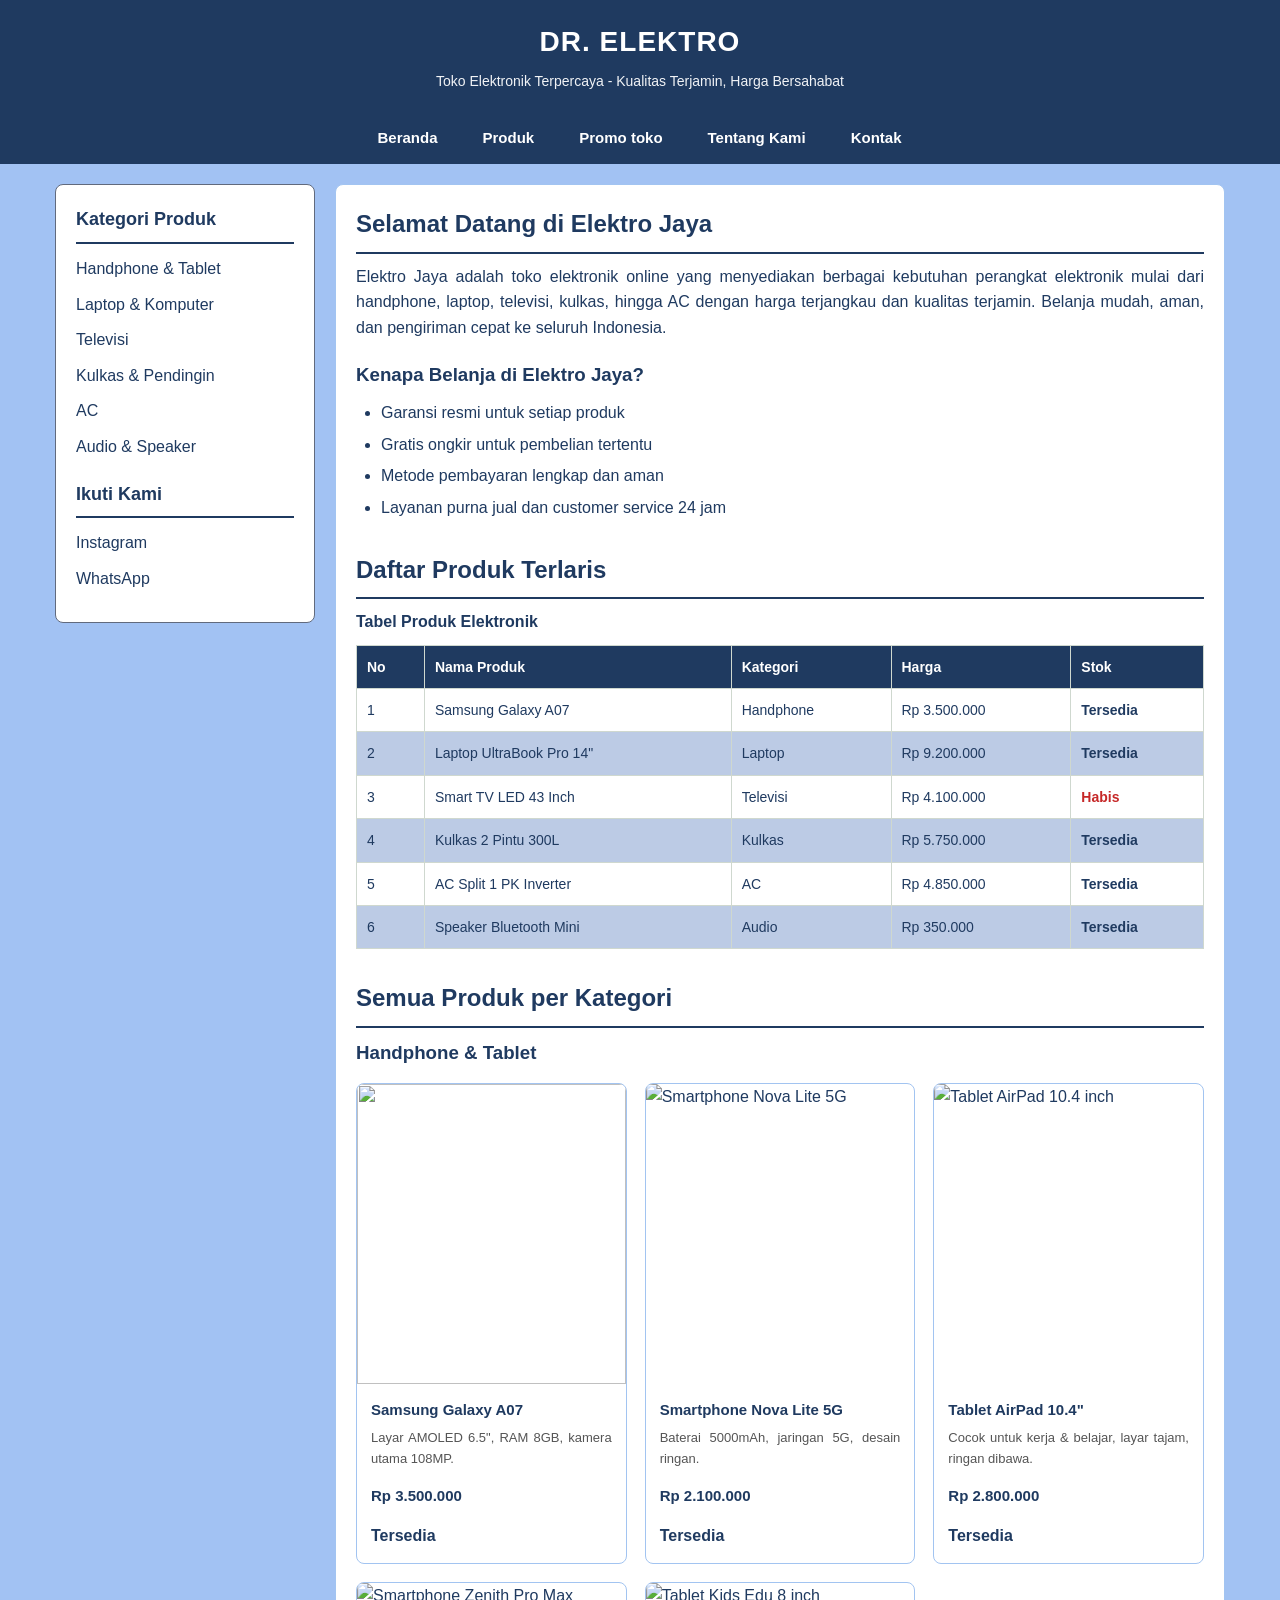
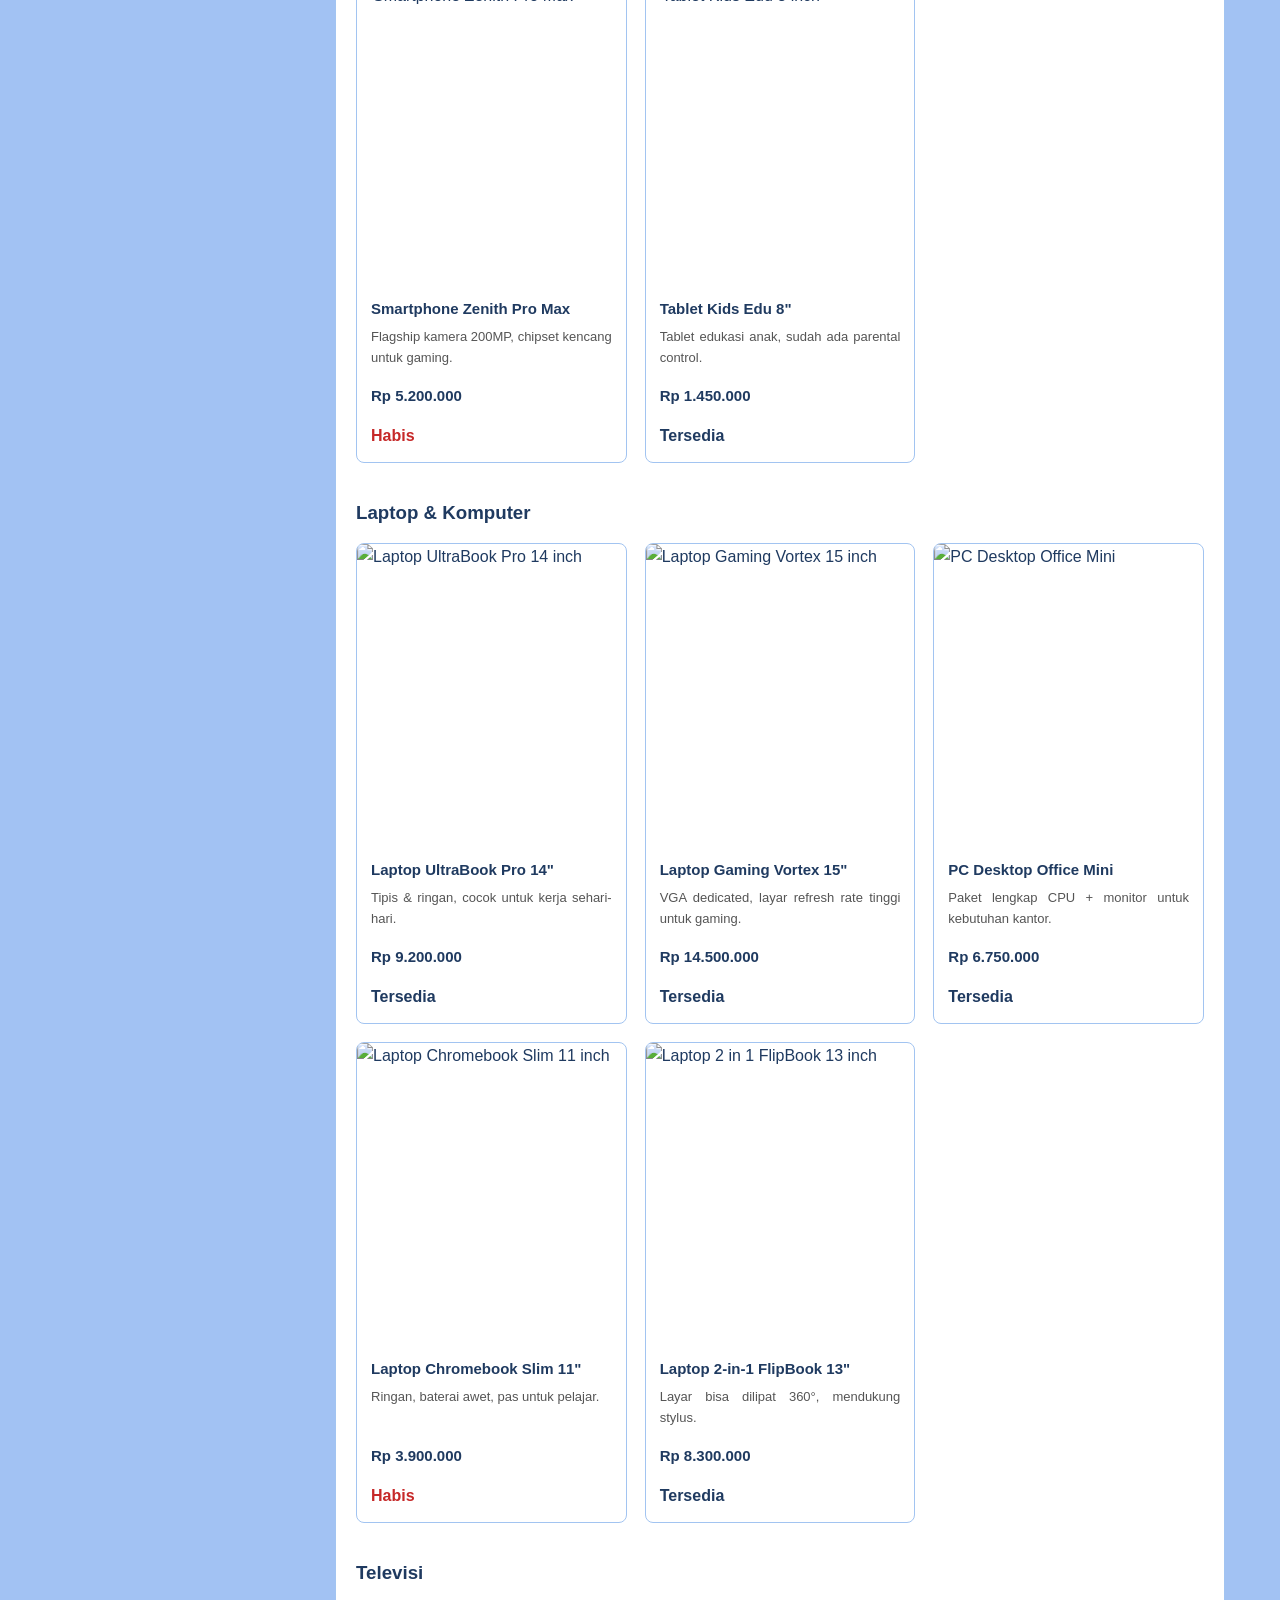
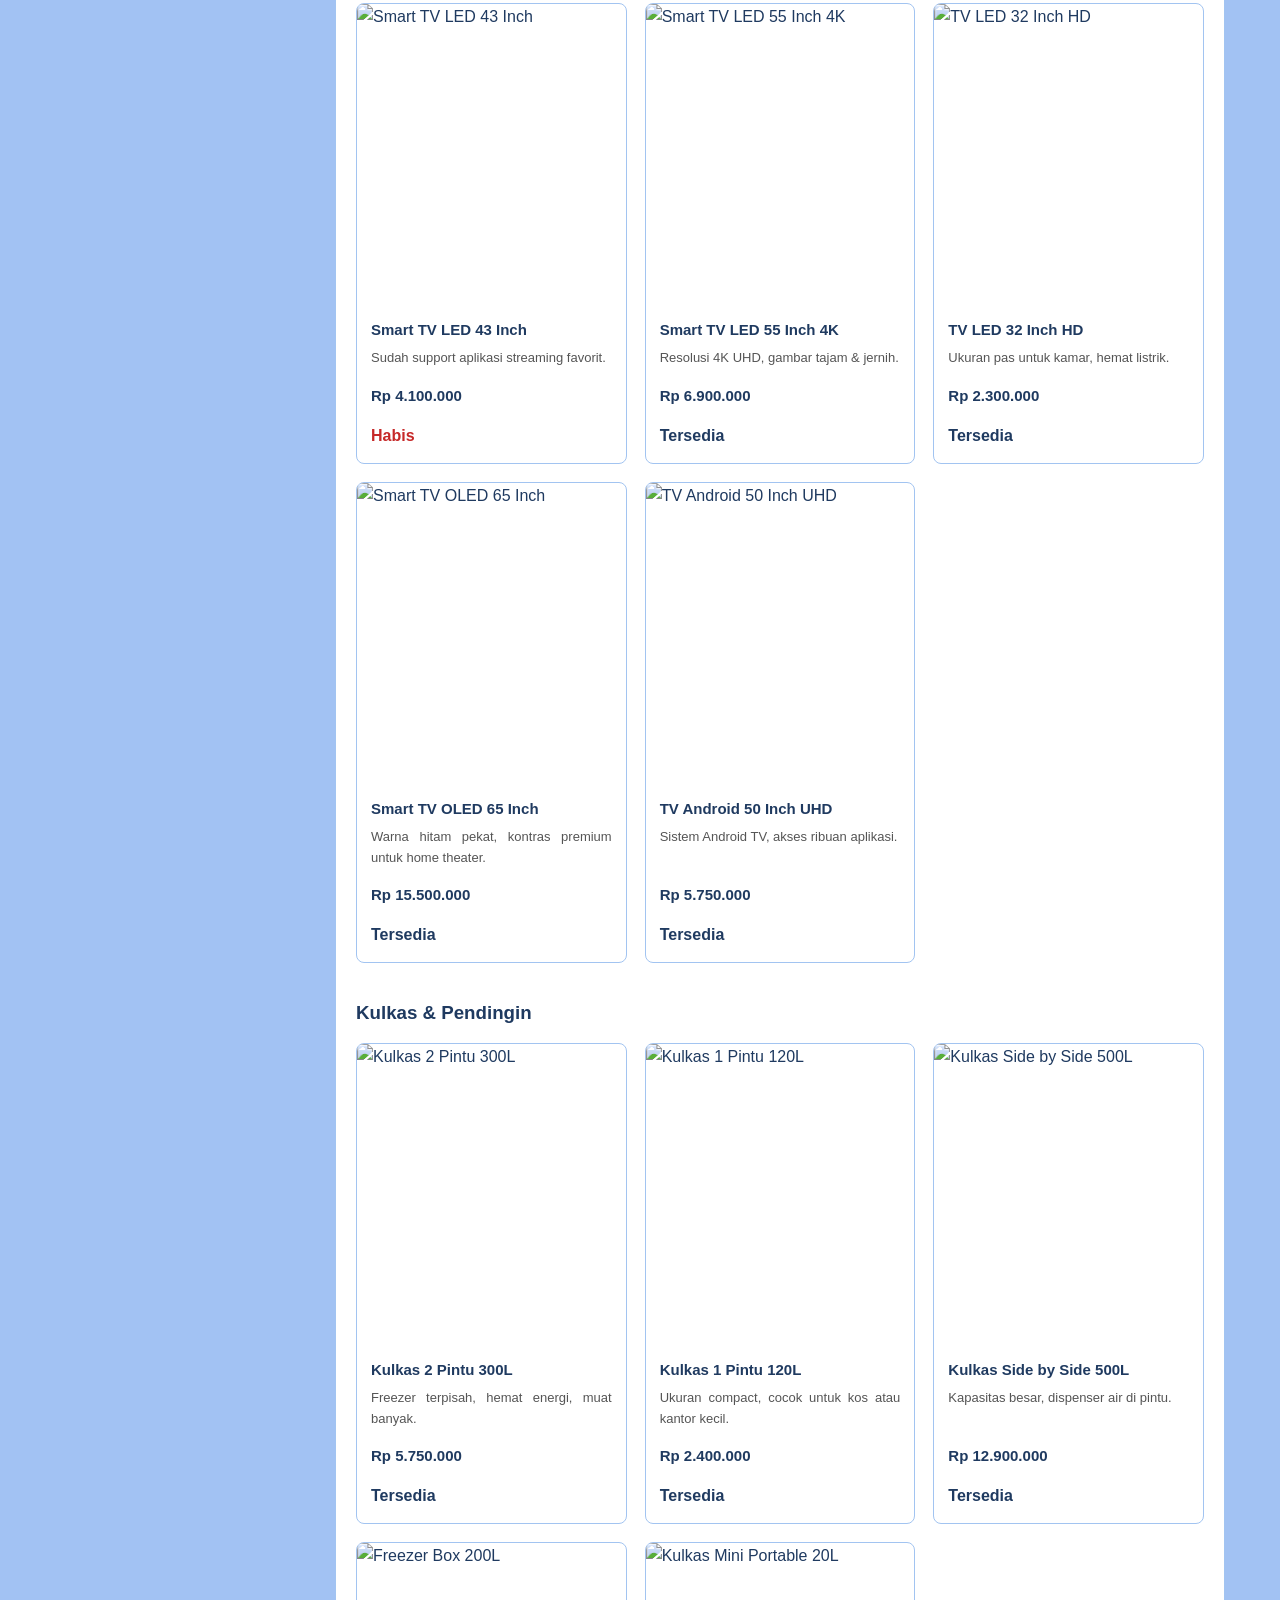
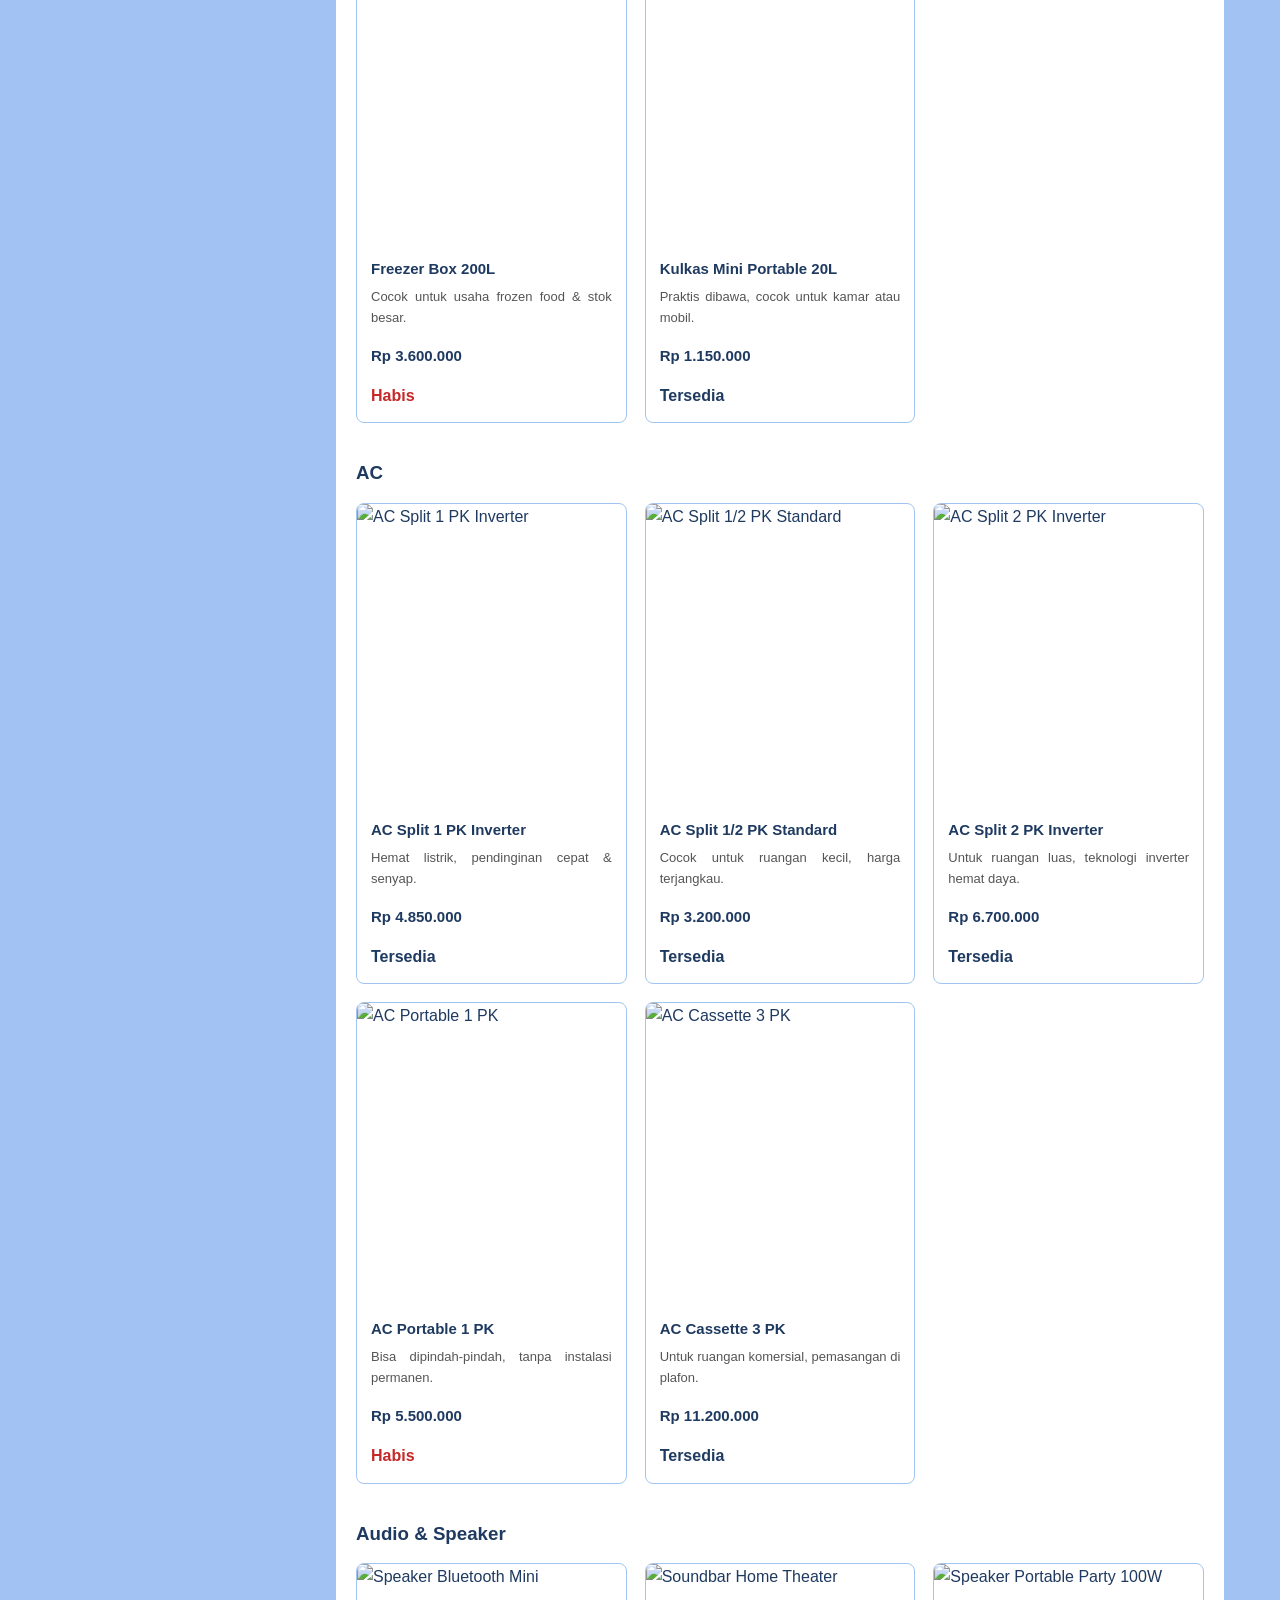
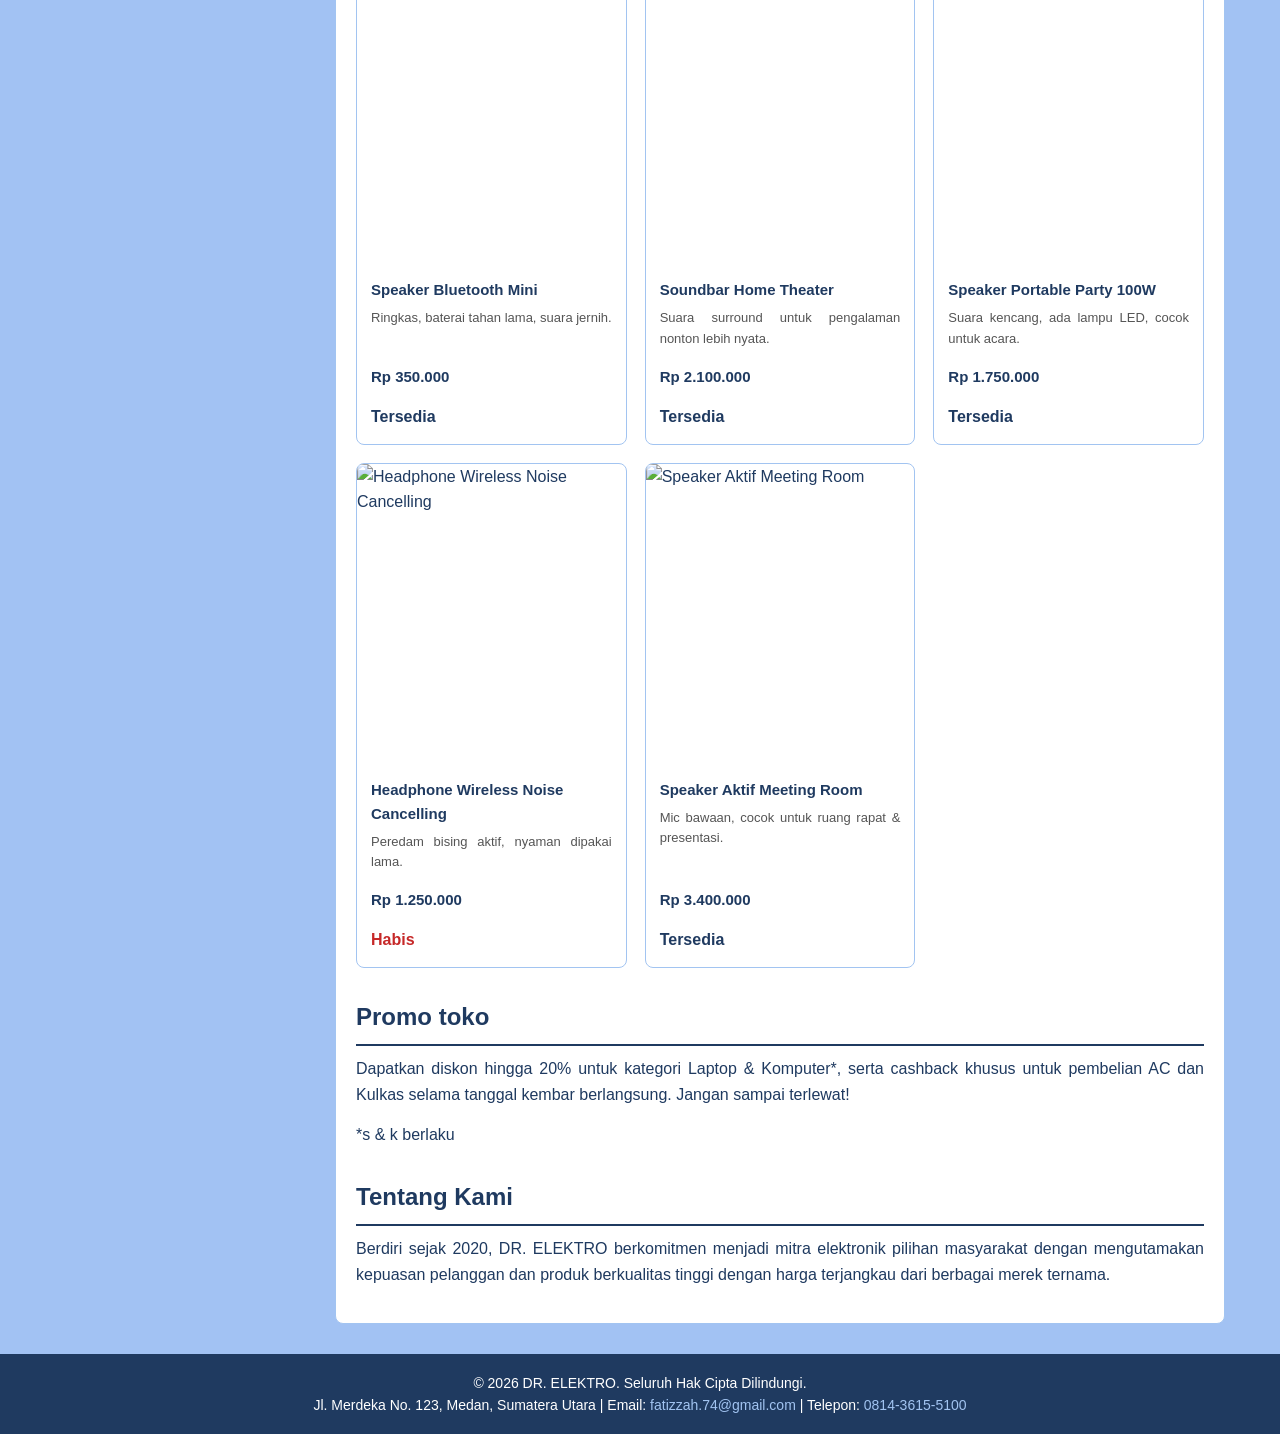
==== index.html @ a521fc3d "Add files via upload" ====
<!doctype html>
<html lang="id">
  <head>
    <meta charset="UTF-8" />
    <meta name="viewport" content="width=device-width, initial-scale=1.0" />
    <title>Elektro Jaya - Toko Elektronik Online</title>
    <link rel="stylesheet" href="style.css" />
  </head>
  <body>
    <!-- ===== HEADER (Gambar atau Tulisan) ===== -->
    <header>
      <h1>DR. ELEKTRO</h1>
      <p>Toko Elektronik Terpercaya - Kualitas Terjamin, Harga Bersahabat</p>
    </header>

    <!-- ===== MAIN MENU (LINK) ===== -->
    <nav>
      <!-- checkbox tersembunyi untuk toggle menu mobile (tanpa JavaScript) -->
      <input type="checkbox" id="menu-toggle" class="menu-toggle" />
      <label for="menu-toggle" class="hamburger">&#9776;</label>

      <ul class="nav-links">
        <li><a href="#beranda">Beranda</a></li>
        <li><a href="#produk">Produk</a></li>
        <li><a href="#promo toko">Promo toko</a></li>
        <li><a href="#tentang">Tentang Kami</a></li>
        <li><a href="#kontak">Kontak</a></li>
      </ul>
    </nav>

    <div class="layout">
      <!-- ===== SIDEBAR ===== -->
      <aside class="sidebar">
        <h2>Kategori Produk</h2>
        <ul>
          <li><a href="#kategori-handphone">Handphone &amp; Tablet</a></li>
          <li><a href="#kategori-laptop">Laptop &amp; Komputer</a></li>
          <li><a href="#kategori-tv">Televisi</a></li>
          <li><a href="#kategori-kulkas">Kulkas &amp; Pendingin</a></li>
          <li><a href="#kategori-ac">AC</a></li>
          <li><a href="#kategori-audio">Audio &amp; Speaker</a></li>
        </ul>

        <h2 style="margin-top: 20px">Ikuti Kami</h2>
        <ul>
          <li>
            <a href="https://www.instagram.com/f.izz_ahmd/" target="_blank"
              >Instagram</a
            >
          </li>
          <li>
            <a href="https://wa.me/6281436155100" target="_blank">WhatsApp</a>
          </li>
        </ul>
      </aside>

      <!-- ===== ISI KONTEN WEB ===== -->
      <main class="content">
        <!-- SECTION: BERANDA -->
        <section id="beranda">
          <h2>Selamat Datang di Elektro Jaya</h2>
          <p>
            Elektro Jaya adalah toko elektronik online yang menyediakan berbagai
            kebutuhan perangkat elektronik mulai dari handphone, laptop,
            televisi, kulkas, hingga AC dengan harga terjangkau dan kualitas
            terjamin. Belanja mudah, aman, dan pengiriman cepat ke seluruh
            Indonesia.
          </p>

          <h3>Kenapa Belanja di Elektro Jaya?</h3>
          <ul class="keunggulan">
            <li>Garansi resmi untuk setiap produk</li>
            <li>Gratis ongkir untuk pembelian tertentu</li>
            <li>Metode pembayaran lengkap dan aman</li>
            <li>Layanan purna jual dan customer service 24 jam</li>
          </ul>
        </section>

        <!-- SECTION: PRODUK -->
        <section id="produk">
          <h2>Daftar Produk Terlaris</h2>
          <table>
            <caption>
              Tabel Produk Elektronik
            </caption>
            <thead>
              <tr>
                <th>No</th>
                <th>Nama Produk</th>
                <th>Kategori</th>
                <th>Harga</th>
                <th>Stok</th>
              </tr>
            </thead>
            <tbody>
              <tr>
                <td data-label="No">1</td>
                <td data-label="Nama Produk">Samsung Galaxy A07</td>
                <td data-label="Kategori">Handphone</td>
                <td data-label="Harga">Rp 3.500.000</td>
                <td data-label="Stok">
                  <span class="stok-ready">Tersedia</span>
                </td>
              </tr>
              <tr>
                <td data-label="No">2</td>
                <td data-label="Nama Produk">Laptop UltraBook Pro 14"</td>
                <td data-label="Kategori">Laptop</td>
                <td data-label="Harga">Rp 9.200.000</td>
                <td data-label="Stok">
                  <span class="stok-ready">Tersedia</span>
                </td>
              </tr>
              <tr>
                <td data-label="No">3</td>
                <td data-label="Nama Produk">Smart TV LED 43 Inch</td>
                <td data-label="Kategori">Televisi</td>
                <td data-label="Harga">Rp 4.100.000</td>
                <td data-label="Stok"><span class="stok-habis">Habis</span></td>
              </tr>
              <tr>
                <td data-label="No">4</td>
                <td data-label="Nama Produk">Kulkas 2 Pintu 300L</td>
                <td data-label="Kategori">Kulkas</td>
                <td data-label="Harga">Rp 5.750.000</td>
                <td data-label="Stok">
                  <span class="stok-ready">Tersedia</span>
                </td>
              </tr>
              <tr>
                <td data-label="No">5</td>
                <td data-label="Nama Produk">AC Split 1 PK Inverter</td>
                <td data-label="Kategori">AC</td>
                <td data-label="Harga">Rp 4.850.000</td>
                <td data-label="Stok">
                  <span class="stok-ready">Tersedia</span>
                </td>
              </tr>
              <tr>
                <td data-label="No">6</td>
                <td data-label="Nama Produk">Speaker Bluetooth Mini</td>
                <td data-label="Kategori">Audio</td>
                <td data-label="Harga">Rp 350.000</td>
                <td data-label="Stok">
                  <span class="stok-ready">Tersedia</span>
                </td>
              </tr>
            </tbody>
          </table>
        </section>

        <!-- SECTION: PRODUK PER KATEGORI (TAMPILAN CARD) -->
        <section id="produk-kartu">
          <h2>Semua Produk per Kategori</h2>

          <!-- KATEGORI: HANDPHONE & TABLET -->
          <div class="kategori-produk" id="kategori-handphone">
            <h3>Handphone &amp; Tablet</h3>
            <div class="product-grid">
              <div class="product-card">
                <div class="card-img">
                  <img src="./images/Samsung Galaxy A07.jpg" />
                </div>
                <div class="card-body">
                  <h4 class="card-title">Samsung Galaxy A07</h4>
                  <p class="card-desc">
                    Layar AMOLED 6.5", RAM 8GB, kamera utama 108MP.
                  </p>
                  <p class="card-price">Rp 3.500.000</p>
                  <span class="stok-ready">Tersedia</span>
                </div>
              </div>
              <div class="product-card">
                <div class="card-img">
                  <img
                    src="./images/huawei nova lite 5g.jpg"
                    alt="Smartphone Nova Lite 5G"
                  />
                </div>
                <div class="card-body">
                  <h4 class="card-title">Smartphone Nova Lite 5G</h4>
                  <p class="card-desc">
                    Baterai 5000mAh, jaringan 5G, desain ringan.
                  </p>
                  <p class="card-price">Rp 2.100.000</p>
                  <span class="stok-ready">Tersedia</span>
                </div>
              </div>
              <div class="product-card">
                <div class="card-img">
                  <img
                    src="./images/AirPad 10.4.jpg"
                    alt="Tablet AirPad 10.4 inch"
                  />
                </div>
                <div class="card-body">
                  <h4 class="card-title">Tablet AirPad 10.4"</h4>
                  <p class="card-desc">
                    Cocok untuk kerja &amp; belajar, layar tajam, ringan dibawa.
                  </p>
                  <p class="card-price">Rp 2.800.000</p>
                  <span class="stok-ready">Tersedia</span>
                </div>
              </div>
              <div class="product-card">
                <div class="card-img">
                  <img
                    src="./images/Zenith Pro Max.jpg"
                    alt="Smartphone Zenith Pro Max"
                  />
                </div>
                <div class="card-body">
                  <h4 class="card-title">Smartphone Zenith Pro Max</h4>
                  <p class="card-desc">
                    Flagship kamera 200MP, chipset kencang untuk gaming.
                  </p>
                  <p class="card-price">Rp 5.200.000</p>
                  <span class="stok-habis">Habis</span>
                </div>
              </div>
              <div class="product-card">
                <div class="card-img">
                  <img
                    src="./images/Kids Edu 8.jpg"
                    alt="Tablet Kids Edu 8 inch"
                  />
                </div>
                <div class="card-body">
                  <h4 class="card-title">Tablet Kids Edu 8"</h4>
                  <p class="card-desc">
                    Tablet edukasi anak, sudah ada parental control.
                  </p>
                  <p class="card-price">Rp 1.450.000</p>
                  <span class="stok-ready">Tersedia</span>
                </div>
              </div>
            </div>
          </div>

          <!-- KATEGORI: LAPTOP & KOMPUTER -->
          <div class="kategori-produk" id="kategori-laptop">
            <h3>Laptop &amp; Komputer</h3>
            <div class="product-grid">
              <div class="product-card">
                <div class="card-img">
                  <img
                    src="./images/UltraBook Pro.jpg"
                    alt="Laptop UltraBook Pro 14 inch"
                  />
                </div>
                <div class="card-body">
                  <h4 class="card-title">Laptop UltraBook Pro 14"</h4>
                  <p class="card-desc">
                    Tipis &amp; ringan, cocok untuk kerja sehari-hari.
                  </p>
                  <p class="card-price">Rp 9.200.000</p>
                  <span class="stok-ready">Tersedia</span>
                </div>
              </div>
              <div class="product-card">
                <div class="card-img">
                  <img
                    src="./images/Vortex 15.jpg"
                    alt="Laptop Gaming Vortex 15 inch"
                  />
                </div>
                <div class="card-body">
                  <h4 class="card-title">Laptop Gaming Vortex 15"</h4>
                  <p class="card-desc">
                    VGA dedicated, layar refresh rate tinggi untuk gaming.
                  </p>
                  <p class="card-price">Rp 14.500.000</p>
                  <span class="stok-ready">Tersedia</span>
                </div>
              </div>
              <div class="product-card">
                <div class="card-img">
                  <img
                    src="./images/PC Office Mini.jpg"
                    alt="PC Desktop Office Mini"
                  />
                </div>
                <div class="card-body">
                  <h4 class="card-title">PC Desktop Office Mini</h4>
                  <p class="card-desc">
                    Paket lengkap CPU + monitor untuk kebutuhan kantor.
                  </p>
                  <p class="card-price">Rp 6.750.000</p>
                  <span class="stok-ready">Tersedia</span>
                </div>
              </div>
              <div class="product-card">
                <div class="card-img">
                  <img
                    src="./images/Chromebook Slim.jpg"
                    alt="Laptop Chromebook Slim 11 inch"
                  />
                </div>
                <div class="card-body">
                  <h4 class="card-title">Laptop Chromebook Slim 11"</h4>
                  <p class="card-desc">
                    Ringan, baterai awet, pas untuk pelajar.
                  </p>
                  <p class="card-price">Rp 3.900.000</p>
                  <span class="stok-habis">Habis</span>
                </div>
              </div>
              <div class="product-card">
                <div class="card-img">
                  <img
                    src="./images/FlipBook 13.jpg"
                    alt="Laptop 2 in 1 FlipBook 13 inch"
                  />
                </div>
                <div class="card-body">
                  <h4 class="card-title">Laptop 2-in-1 FlipBook 13"</h4>
                  <p class="card-desc">
                    Layar bisa dilipat 360°, mendukung stylus.
                  </p>
                  <p class="card-price">Rp 8.300.000</p>
                  <span class="stok-ready">Tersedia</span>
                </div>
              </div>
            </div>
          </div>

          <!-- KATEGORI: TELEVISI -->
          <div class="kategori-produk" id="kategori-tv">
            <h3>Televisi</h3>
            <div class="product-grid">
              <div class="product-card">
                <div class="card-img">
                  <img
                    src="./images/TV LED 43.jpg"
                    alt="Smart TV LED 43 Inch"
                  />
                </div>
                <div class="card-body">
                  <h4 class="card-title">Smart TV LED 43 Inch</h4>
                  <p class="card-desc">
                    Sudah support aplikasi streaming favorit.
                  </p>
                  <p class="card-price">Rp 4.100.000</p>
                  <span class="stok-habis">Habis</span>
                </div>
              </div>
              <div class="product-card">
                <div class="card-img">
                  <img
                    src="./images/TV LED 55 4k.jpg"
                    alt="Smart TV LED 55 Inch 4K"
                  />
                </div>
                <div class="card-body">
                  <h4 class="card-title">Smart TV LED 55 Inch 4K</h4>
                  <p class="card-desc">
                    Resolusi 4K UHD, gambar tajam &amp; jernih.
                  </p>
                  <p class="card-price">Rp 6.900.000</p>
                  <span class="stok-ready">Tersedia</span>
                </div>
              </div>
              <div class="product-card">
                <div class="card-img">
                  <img
                    src="./images/TV LED 32 hd.jpg"
                    alt="TV LED 32 Inch HD"
                  />
                </div>
                <div class="card-body">
                  <h4 class="card-title">TV LED 32 Inch HD</h4>
                  <p class="card-desc">
                    Ukuran pas untuk kamar, hemat listrik.
                  </p>
                  <p class="card-price">Rp 2.300.000</p>
                  <span class="stok-ready">Tersedia</span>
                </div>
              </div>
              <div class="product-card">
                <div class="card-img">
                  <img src="./images/OLED 65.jpg" alt="Smart TV OLED 65 Inch" />
                </div>
                <div class="card-body">
                  <h4 class="card-title">Smart TV OLED 65 Inch</h4>
                  <p class="card-desc">
                    Warna hitam pekat, kontras premium untuk home theater.
                  </p>
                  <p class="card-price">Rp 15.500.000</p>
                  <span class="stok-ready">Tersedia</span>
                </div>
              </div>
              <div class="product-card">
                <div class="card-img">
                  <img
                    src="./images/Android tv 50.jpg"
                    alt="TV Android 50 Inch UHD"
                  />
                </div>
                <div class="card-body">
                  <h4 class="card-title">TV Android 50 Inch UHD</h4>
                  <p class="card-desc">
                    Sistem Android TV, akses ribuan aplikasi.
                  </p>
                  <p class="card-price">Rp 5.750.000</p>
                  <span class="stok-ready">Tersedia</span>
                </div>
              </div>
            </div>
          </div>

          <!-- KATEGORI: KULKAS & PENDINGIN -->
          <div class="kategori-produk" id="kategori-kulkas">
            <h3>Kulkas &amp; Pendingin</h3>
            <div class="product-grid">
              <div class="product-card">
                <div class="card-img">
                  <img
                    src="./images/Kulkas 2 Pintu.jpg"
                    alt="Kulkas 2 Pintu 300L"
                  />
                </div>
                <div class="card-body">
                  <h4 class="card-title">Kulkas 2 Pintu 300L</h4>
                  <p class="card-desc">
                    Freezer terpisah, hemat energi, muat banyak.
                  </p>
                  <p class="card-price">Rp 5.750.000</p>
                  <span class="stok-ready">Tersedia</span>
                </div>
              </div>
              <div class="product-card">
                <div class="card-img">
                  <img
                    src="./images/Kulkas 1 Pintu.jpg"
                    alt="Kulkas 1 Pintu 120L"
                  />
                </div>
                <div class="card-body">
                  <h4 class="card-title">Kulkas 1 Pintu 120L</h4>
                  <p class="card-desc">
                    Ukuran compact, cocok untuk kos atau kantor kecil.
                  </p>
                  <p class="card-price">Rp 2.400.000</p>
                  <span class="stok-ready">Tersedia</span>
                </div>
              </div>
              <div class="product-card">
                <div class="card-img">
                  <img
                    src="./images/Side by Side.jpg"
                    alt="Kulkas Side by Side 500L"
                  />
                </div>
                <div class="card-body">
                  <h4 class="card-title">Kulkas Side by Side 500L</h4>
                  <p class="card-desc">
                    Kapasitas besar, dispenser air di pintu.
                  </p>
                  <p class="card-price">Rp 12.900.000</p>
                  <span class="stok-ready">Tersedia</span>
                </div>
              </div>
              <div class="product-card">
                <div class="card-img">
                  <img src="./images/Freezer Box.jpg" alt="Freezer Box 200L" />
                </div>
                <div class="card-body">
                  <h4 class="card-title">Freezer Box 200L</h4>
                  <p class="card-desc">
                    Cocok untuk usaha frozen food &amp; stok besar.
                  </p>
                  <p class="card-price">Rp 3.600.000</p>
                  <span class="stok-habis">Habis</span>
                </div>
              </div>
              <div class="product-card">
                <div class="card-img">
                  <img
                    src="./images/Kulkas mini.jpg"
                    alt="Kulkas Mini Portable 20L"
                  />
                </div>
                <div class="card-body">
                  <h4 class="card-title">Kulkas Mini Portable 20L</h4>
                  <p class="card-desc">
                    Praktis dibawa, cocok untuk kamar atau mobil.
                  </p>
                  <p class="card-price">Rp 1.150.000</p>
                  <span class="stok-ready">Tersedia</span>
                </div>
              </div>
            </div>
          </div>

          <!-- KATEGORI: AC -->
          <div class="kategori-produk" id="kategori-ac">
            <h3>AC</h3>
            <div class="product-grid">
              <div class="product-card">
                <div class="card-img">
                  <img
                    src="./images/AC 1 PK Inverter.jpg"
                    alt="AC Split 1 PK Inverter"
                  />
                </div>
                <div class="card-body">
                  <h4 class="card-title">AC Split 1 PK Inverter</h4>
                  <p class="card-desc">
                    Hemat listrik, pendinginan cepat &amp; senyap.
                  </p>
                  <p class="card-price">Rp 4.850.000</p>
                  <span class="stok-ready">Tersedia</span>
                </div>
              </div>
              <div class="product-card">
                <div class="card-img">
                  <img
                    src="./images/AC 2 pk inverter.jpg"
                    alt="AC Split 1/2 PK Standard"
                  />
                </div>
                <div class="card-body">
                  <h4 class="card-title">AC Split 1/2 PK Standard</h4>
                  <p class="card-desc">
                    Cocok untuk ruangan kecil, harga terjangkau.
                  </p>
                  <p class="card-price">Rp 3.200.000</p>
                  <span class="stok-ready">Tersedia</span>
                </div>
              </div>
              <div class="product-card">
                <div class="card-img">
                  <img
                    src="./images/AC 2 PK Inverter.jpg"
                    alt="AC Split 2 PK Inverter"
                  />
                </div>
                <div class="card-body">
                  <h4 class="card-title">AC Split 2 PK Inverter</h4>
                  <p class="card-desc">
                    Untuk ruangan luas, teknologi inverter hemat daya.
                  </p>
                  <p class="card-price">Rp 6.700.000</p>
                  <span class="stok-ready">Tersedia</span>
                </div>
              </div>
              <div class="product-card">
                <div class="card-img">
                  <img src="./images/AC portabel.jpg" alt="AC Portable 1 PK" />
                </div>
                <div class="card-body">
                  <h4 class="card-title">AC Portable 1 PK</h4>
                  <p class="card-desc">
                    Bisa dipindah-pindah, tanpa instalasi permanen.
                  </p>
                  <p class="card-price">Rp 5.500.000</p>
                  <span class="stok-habis">Habis</span>
                </div>
              </div>
              <div class="product-card">
                <div class="card-img">
                  <img
                    src="./images/AC Cassette 3 PK.jpg"
                    alt="AC Cassette 3 PK"
                  />
                </div>
                <div class="card-body">
                  <h4 class="card-title">AC Cassette 3 PK</h4>
                  <p class="card-desc">
                    Untuk ruangan komersial, pemasangan di plafon.
                  </p>
                  <p class="card-price">Rp 11.200.000</p>
                  <span class="stok-ready">Tersedia</span>
                </div>
              </div>
            </div>
          </div>

          <!-- KATEGORI: AUDIO & SPEAKER -->
          <div class="kategori-produk" id="kategori-audio">
            <h3>Audio &amp; Speaker</h3>
            <div class="product-grid">
              <div class="product-card">
                <div class="card-img">
                  <img
                    src="./images/Speaker Mini.jpg"
                    alt="Speaker Bluetooth Mini"
                  />
                </div>
                <div class="card-body">
                  <h4 class="card-title">Speaker Bluetooth Mini</h4>
                  <p class="card-desc">
                    Ringkas, baterai tahan lama, suara jernih.
                  </p>
                  <p class="card-price">Rp 350.000</p>
                  <span class="stok-ready">Tersedia</span>
                </div>
              </div>
              <div class="product-card">
                <div class="card-img">
                  <img
                    src="./images/Soundbar.jpg"
                    alt="Soundbar Home Theater"
                  />
                </div>
                <div class="card-body">
                  <h4 class="card-title">Soundbar Home Theater</h4>
                  <p class="card-desc">
                    Suara surround untuk pengalaman nonton lebih nyata.
                  </p>
                  <p class="card-price">Rp 2.100.000</p>
                  <span class="stok-ready">Tersedia</span>
                </div>
              </div>
              <div class="product-card">
                <div class="card-img">
                  <img
                    src="./images/Speaker Party.jpg"
                    alt="Speaker Portable Party 100W"
                  />
                </div>
                <div class="card-body">
                  <h4 class="card-title">Speaker Portable Party 100W</h4>
                  <p class="card-desc">
                    Suara kencang, ada lampu LED, cocok untuk acara.
                  </p>
                  <p class="card-price">Rp 1.750.000</p>
                  <span class="stok-ready">Tersedia</span>
                </div>
              </div>
              <div class="product-card">
                <div class="card-img">
                  <img
                    src="./images/Headphone ANC.jpg"
                    alt="Headphone Wireless Noise Cancelling"
                  />
                </div>
                <div class="card-body">
                  <h4 class="card-title">
                    Headphone Wireless Noise Cancelling
                  </h4>
                  <p class="card-desc">
                    Peredam bising aktif, nyaman dipakai lama.
                  </p>
                  <p class="card-price">Rp 1.250.000</p>
                  <span class="stok-habis">Habis</span>
                </div>
              </div>
              <div class="product-card">
                <div class="card-img">
                  <img
                    src="./images/Speaker Meeting.jpg"
                    alt="Speaker Aktif Meeting Room"
                  />
                </div>
                <div class="card-body">
                  <h4 class="card-title">Speaker Aktif Meeting Room</h4>
                  <p class="card-desc">
                    Mic bawaan, cocok untuk ruang rapat &amp; presentasi.
                  </p>
                  <p class="card-price">Rp 3.400.000</p>
                  <span class="stok-ready">Tersedia</span>
                </div>
              </div>
            </div>
          </div>
        </section>

        <!-- SECTION: PROMO -->
        <section id="promo">
          <h2>Promo toko</h2>
          <p>
            Dapatkan diskon hingga 20% untuk kategori Laptop &amp; Komputer*,
            serta cashback khusus untuk pembelian AC dan Kulkas selama tanggal
            kembar berlangsung. Jangan sampai terlewat!
          </p>

          <p>*s &amp k berlaku</p>
        </section>

        <!-- SECTION: TENTANG KAMI -->
        <section id="tentang">
          <h2>Tentang Kami</h2>
          <p>
            Berdiri sejak 2020, DR. ELEKTRO berkomitmen menjadi mitra elektronik
            pilihan masyarakat dengan mengutamakan kepuasan pelanggan dan produk
            berkualitas tinggi dengan harga terjangkau dari berbagai merek
            ternama.
          </p>
        </section>
      </main>
    </div>

    <!-- ===== FOOTER / KONTAK ===== -->
    <footer id="kontak">
      <p>&copy; 2026 DR. ELEKTRO. Seluruh Hak Cipta Dilindungi.</p>
      <p>
        Jl. Merdeka No. 123, Medan, Sumatera Utara | Email:
        <a href="fatizzah.74@gmail.com">fatizzah.74@gmail.com</a> | Telepon:
        <a href="tel:+6281436155100">0814-3615-5100</a>
      </p>
    </footer>
  </body>
</html>
---- style.css ----
html {
    scroll-behavior: smooth;
}

* {
    margin: 0;
    padding: 0;
    box-sizing: border-box;
}

body {
    font-family: 'Segoe UI', Arial, sans-serif;
    background-color: #A2C2F3;
    color: #1F3A60;
    line-height: 1.6;
}

/* biar konten yang di-scroll ke tidak ketutup navbar */
section, footer {
    scroll-margin-top: 70px;
}

/* ===== HEADER ===== */
header {
    background-color: #1F3A60;
    color: #fff;
    padding: 20px;
    text-align: center;
}

header h1 {
    font-size: 28px;
    letter-spacing: 1px;
}

header p {
    font-size: 14px;
    color: #f1f3f6;
    margin-top: 5px;
}

/* ===== MAIN MENU (NAVBAR) ===== */
nav {
    background-color: #1F3A60;
    position: relative;
    z-index: 100;
}

.nav-links {
    list-style: none;
    display: flex;
    flex-wrap: wrap;
    justify-content: center;
}

.nav-links li {
    border-right: 1px solid #1F3A60;
}

.nav-links li a {
    display: block;
    color: #fff;
    text-decoration: none;
    padding: 14px 22px;
    font-weight: bold;
    font-size: 15px;
    transition: background-color 0.3s;
}

.nav-links li a:hover {
    background-color: #1F3A60;
}

/* checkbox & tombol hamburger disembunyikan di layar besar */
.menu-toggle,
.hamburger {
    display: none;
}

/* ===== LAYOUT UTAMA (Sidebar + Konten) ===== */
.layout {
    display: flex;
    flex-wrap: wrap;
    max-width: 1200px;
    margin: 20px auto;
    gap: 20px;
    padding: 0 15px;
}

/* ===== SIDEBAR ===== */
.sidebar {
    background-color: #ffffff;
    border: 1px solid #616A7D;
    border-radius: 8px;
    padding: 20px;
    flex: 1 1 220px;
    max-width: 260px;
    height: fit-content;
}

.sidebar h2 {
    font-size: 18px;
    color: #1F3A60;
    border-bottom: 2px solid #1F3A60;
    padding-bottom: 8px;
    margin-bottom: 12px;
}

.sidebar ul {
    list-style: none;
}

.sidebar ul li {
    margin-bottom: 10px;
}

.sidebar ul li a {
    text-decoration: none;
    color: #1F3A60;
    font-weight: 500;
}

.sidebar ul li a:hover {
    text-decoration: underline;
}

/* ===== KONTEN UTAMA ===== */
.content {
    flex: 3 1 600px;
    background-color: #ffffff;
    border: 1px solid #A2C4F1;
    border-radius: 8px;
    padding: 20px;
}

.content section {
    margin-bottom: 30px;
}

.content section:last-child {
    margin-bottom: 0;
}

.content h2 {
    color: #1F3A60;
    margin-bottom: 10px;
    border-bottom: 2px solid #1F3A60;
    padding-bottom: 8px;
}

.content h3 {
    color: #1F3A60;
    margin: 20px 0 10px;
}

.content p {
    margin-bottom: 15px;
    text-align: justify;
}

/* ===== TABEL PRODUK ===== */
table {
    width: 100%;
    border-collapse: collapse;
    margin-bottom: 10px;
}

table caption {
    font-weight: bold;
    margin-bottom: 10px;
    color: #1F3A60;
    text-align: left;
    font-size: 16px;
}

table th, table td {
    border: 1px solid #cfd8cf;
    padding: 10px;
    text-align: left;
    font-size: 14px;
}

table th {
    background-color: #1F3A60;
    color: #fff;
}

table tr:nth-child(even) {
    background-color: #BCCBE5;
}

table tr:hover {
    background-color: #BCCBE5;
}

.stok-ready {
    color: #1F3A60;
    font-weight: bold;
}

.stok-habis {
    color: #c62828;
    font-weight: bold;
}

/* ===== KATEGORI PRODUK (CARD) ===== */
.kategori-produk {
    margin-bottom: 35px;
}

.kategori-produk:last-child {
    margin-bottom: 0;
}

.kategori-produk h3 {
    color: #1F3A60;
    margin: 0 0 15px;
    scroll-margin-top: 90px;
}

.product-grid {
    display: grid;
    grid-template-columns: repeat(auto-fill, minmax(220px, 1fr));
    gap: 18px;
}

.product-card {
    background-color: #ffffff;
    border: 1px solid #A2C4F1;
    border-radius: 8px;
    overflow: hidden;
    display: flex;
    flex-direction: column;
    transition: box-shadow 0.3s, transform 0.3s;
}

.product-card:hover {
    box-shadow: 0 6px 14px rgba(27, 94, 32, 0.15);
    transform: translateY(-3px);
}

.card-img img {
    width: 100%;
    height: 300px;
    object-fit: cover;
    display: block;
}

.card-body {
    padding: 14px;
    display: flex;
    flex-direction: column;
    flex-grow: 1;
}

.card-title {
    font-size: 15px;
    color: #1F3A60;
    margin-bottom: 6px;
}

.card-desc {
    font-size: 13px;
    color: #555;
    margin-bottom: 10px;
    text-align: left;
    flex-grow: 1;
}

.card-price {
    font-size: 15px;
    font-weight: bold;
    color: #1F3A60;
    margin-bottom: 6px;
}

/* ===== DAFTAR KEUNGGULAN ===== */
.keunggulan {
    margin: 10px 0 20px 25px;
}

.keunggulan li {
    margin-bottom: 6px;
}

/* ===== FOOTER ===== */
footer {
    background-color: #1F3A60;
    color: #fff;
    text-align: center;
    padding: 18px 10px;
    margin-top: 30px;
    font-size: 14px;
}

footer a {
    color: #A2C4F1;
    text-decoration: none;
}

footer a:hover {
    text-decoration: underline;
}

/* =======================================================
   RESPONSIF - TABLET (max-width 768px)
   ======================================================= */
@media (max-width: 768px) {
    .layout {
        flex-direction: column;
    }

    .sidebar {
        max-width: 100%;
    }

    table th, table td {
        font-size: 12px;
        padding: 6px;
    }

    header h1 {
        font-size: 22px;
    }
}

/* =======================================================
   RESPONSIF - HANDPHONE (max-width 600px)
   NAVBAR BERUBAH JADI DROPDOWN/HAMBURGER
   ======================================================= */
@media (max-width: 600px) {

    /* tampilkan tombol hamburger */
    .hamburger {
        display: block;
        color: #fff;
        font-size: 26px;
        padding: 12px 18px;
        cursor: pointer;
        user-select: none;
    }

    /* menu link disembunyikan secara default di HP */
    .nav-links {
        flex-direction: column;
        max-height: 0;
        overflow: hidden;
        transition: max-height 0.4s ease;
    }

    .nav-links li {
        border-right: none;
        border-top: 1px solid #BCCBE5;
        width: 100%;
        text-align: center;
    }

    /* saat checkbox dicentang (hamburger diklik) -> menu muncul (dropdown) */
    .menu-toggle:checked ~ .nav-links {
        max-height: 400px;
    }

    /* tabel jadi bentuk kartu supaya tetap enak dibaca di layar kecil */
    table, thead, tbody, th, td, tr {
        display: block;
        width: 100%;
    }

    table thead {
        display: none;
    }

    table tr {
        margin-bottom: 15px;
        border: 1px solid #A2C4F1;
        border-radius: 6px;
        padding: 8px;
    }

    table td {
        border: none;
        padding: 6px 8px;
        position: relative;
        padding-left: 45%;
    }

    table td::before {
        content: attr(data-label);
        position: absolute;
        left: 8px;
        font-weight: bold;
        color: #1F3A60;
    }
}
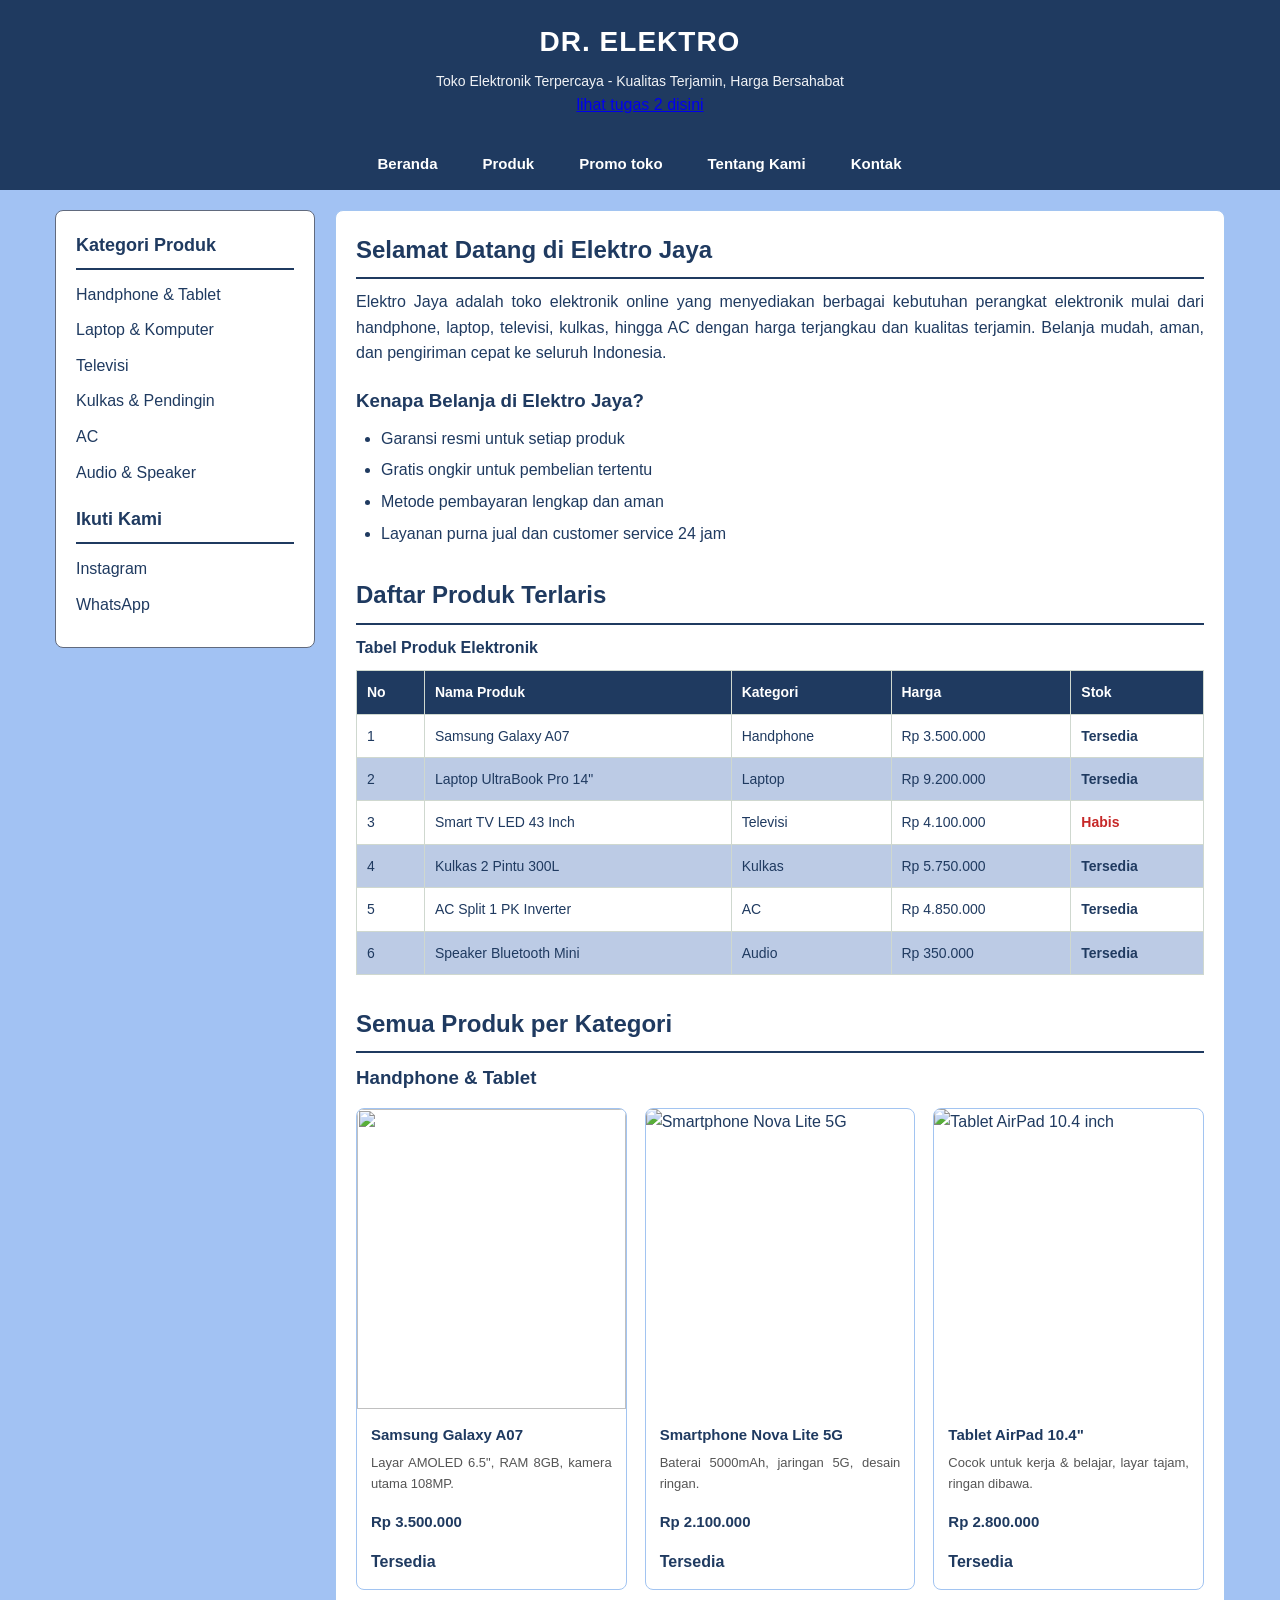
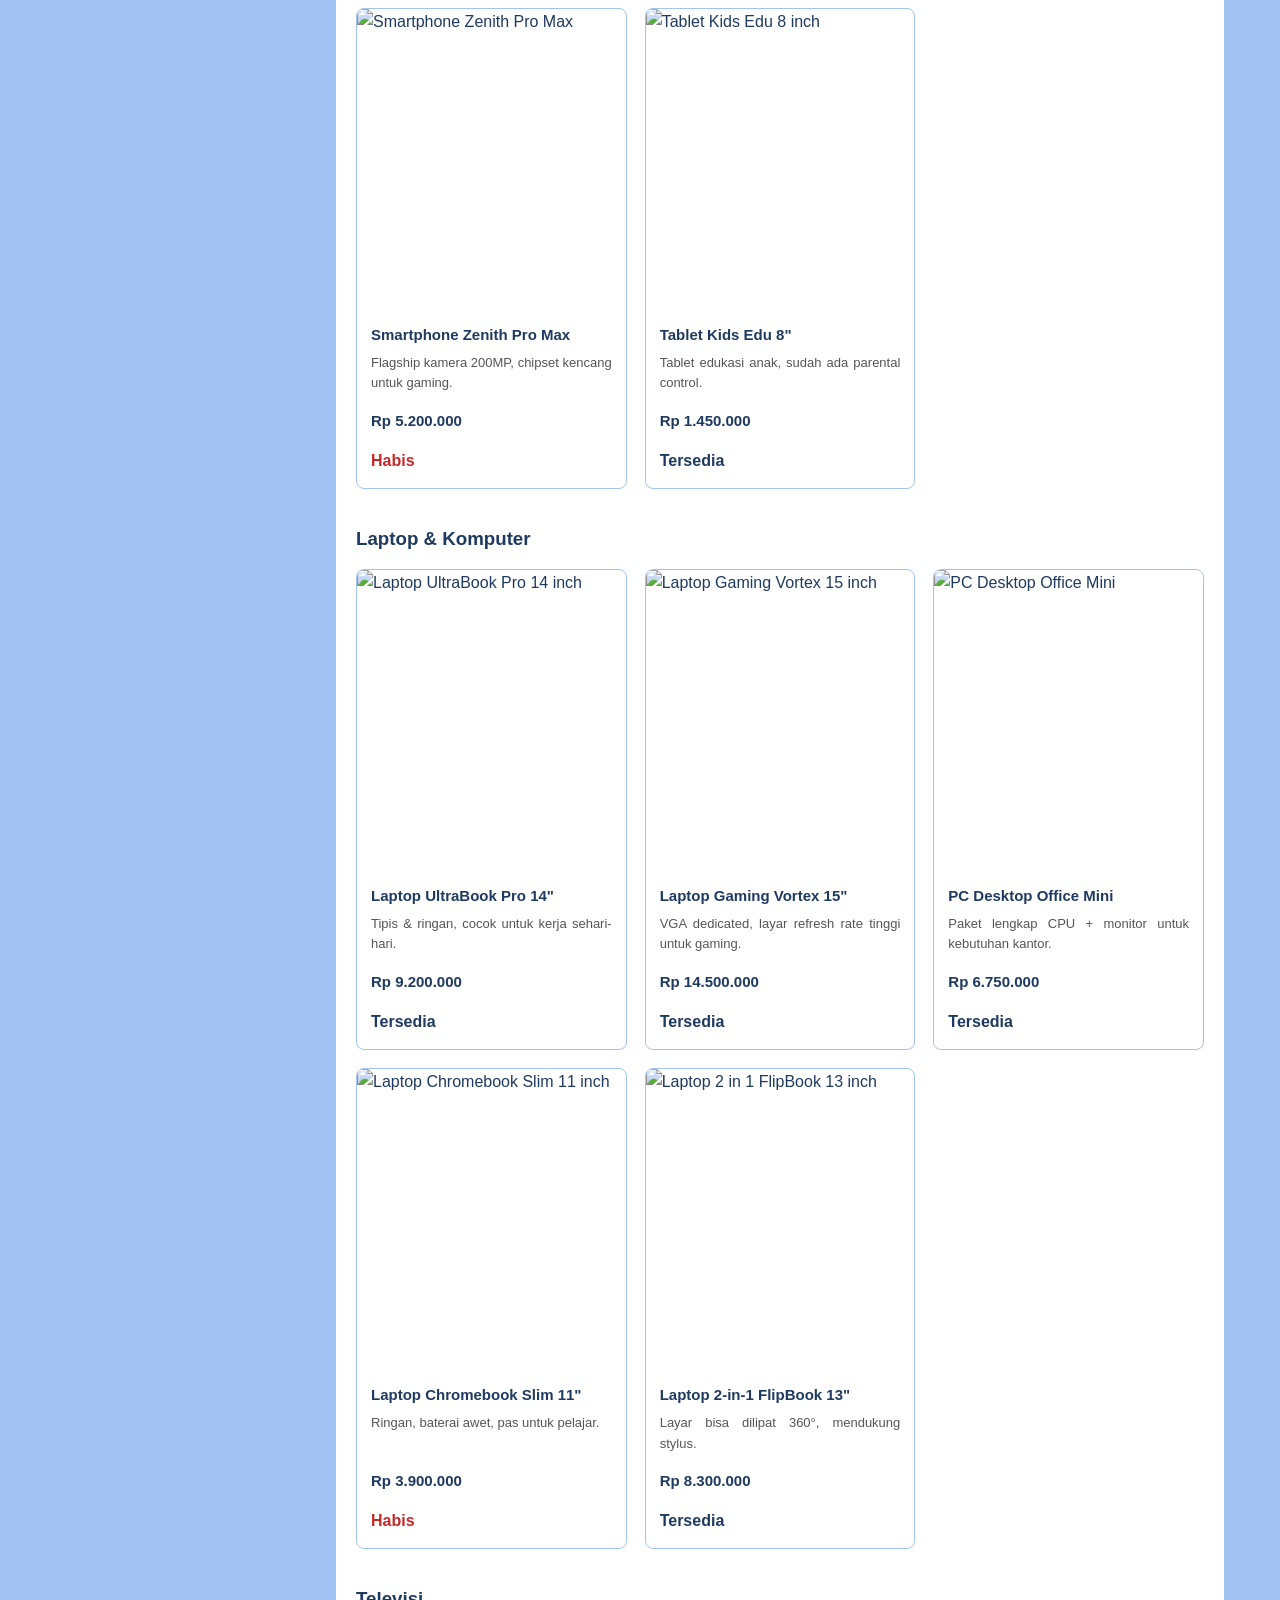
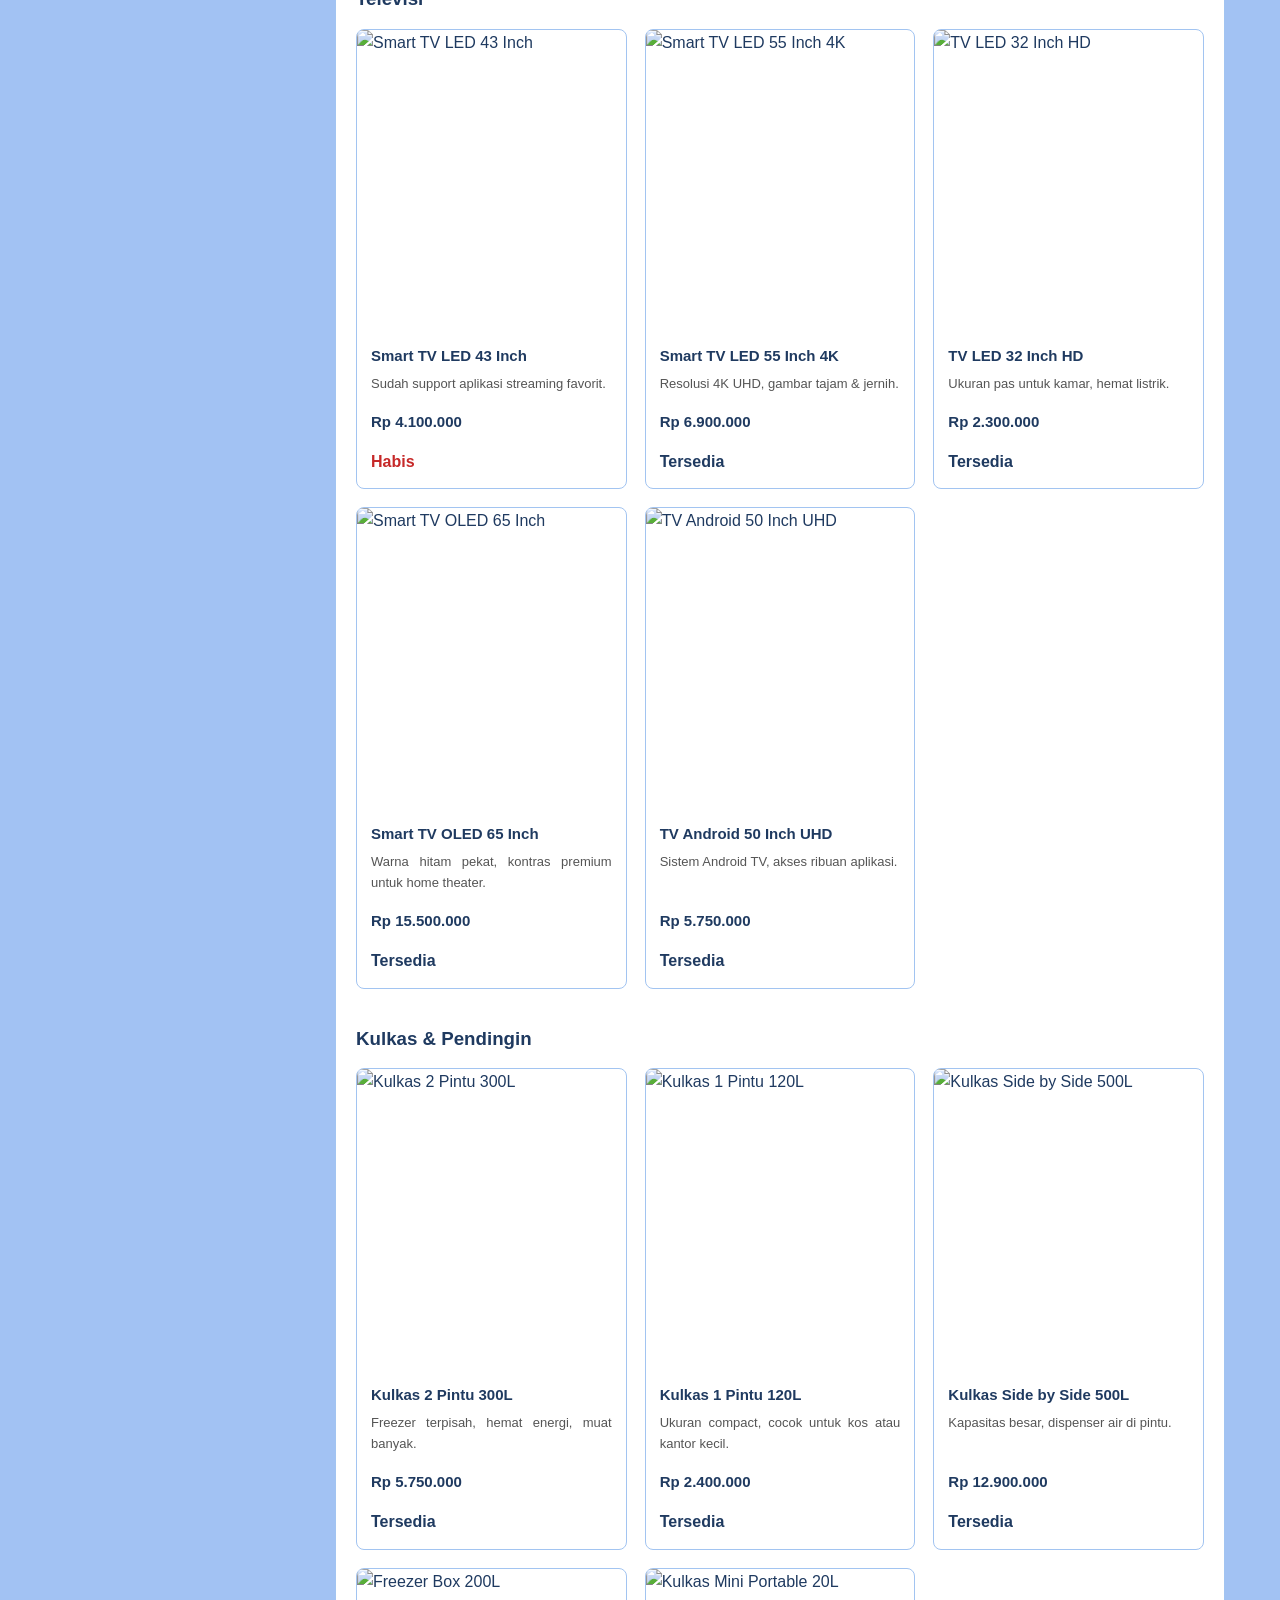
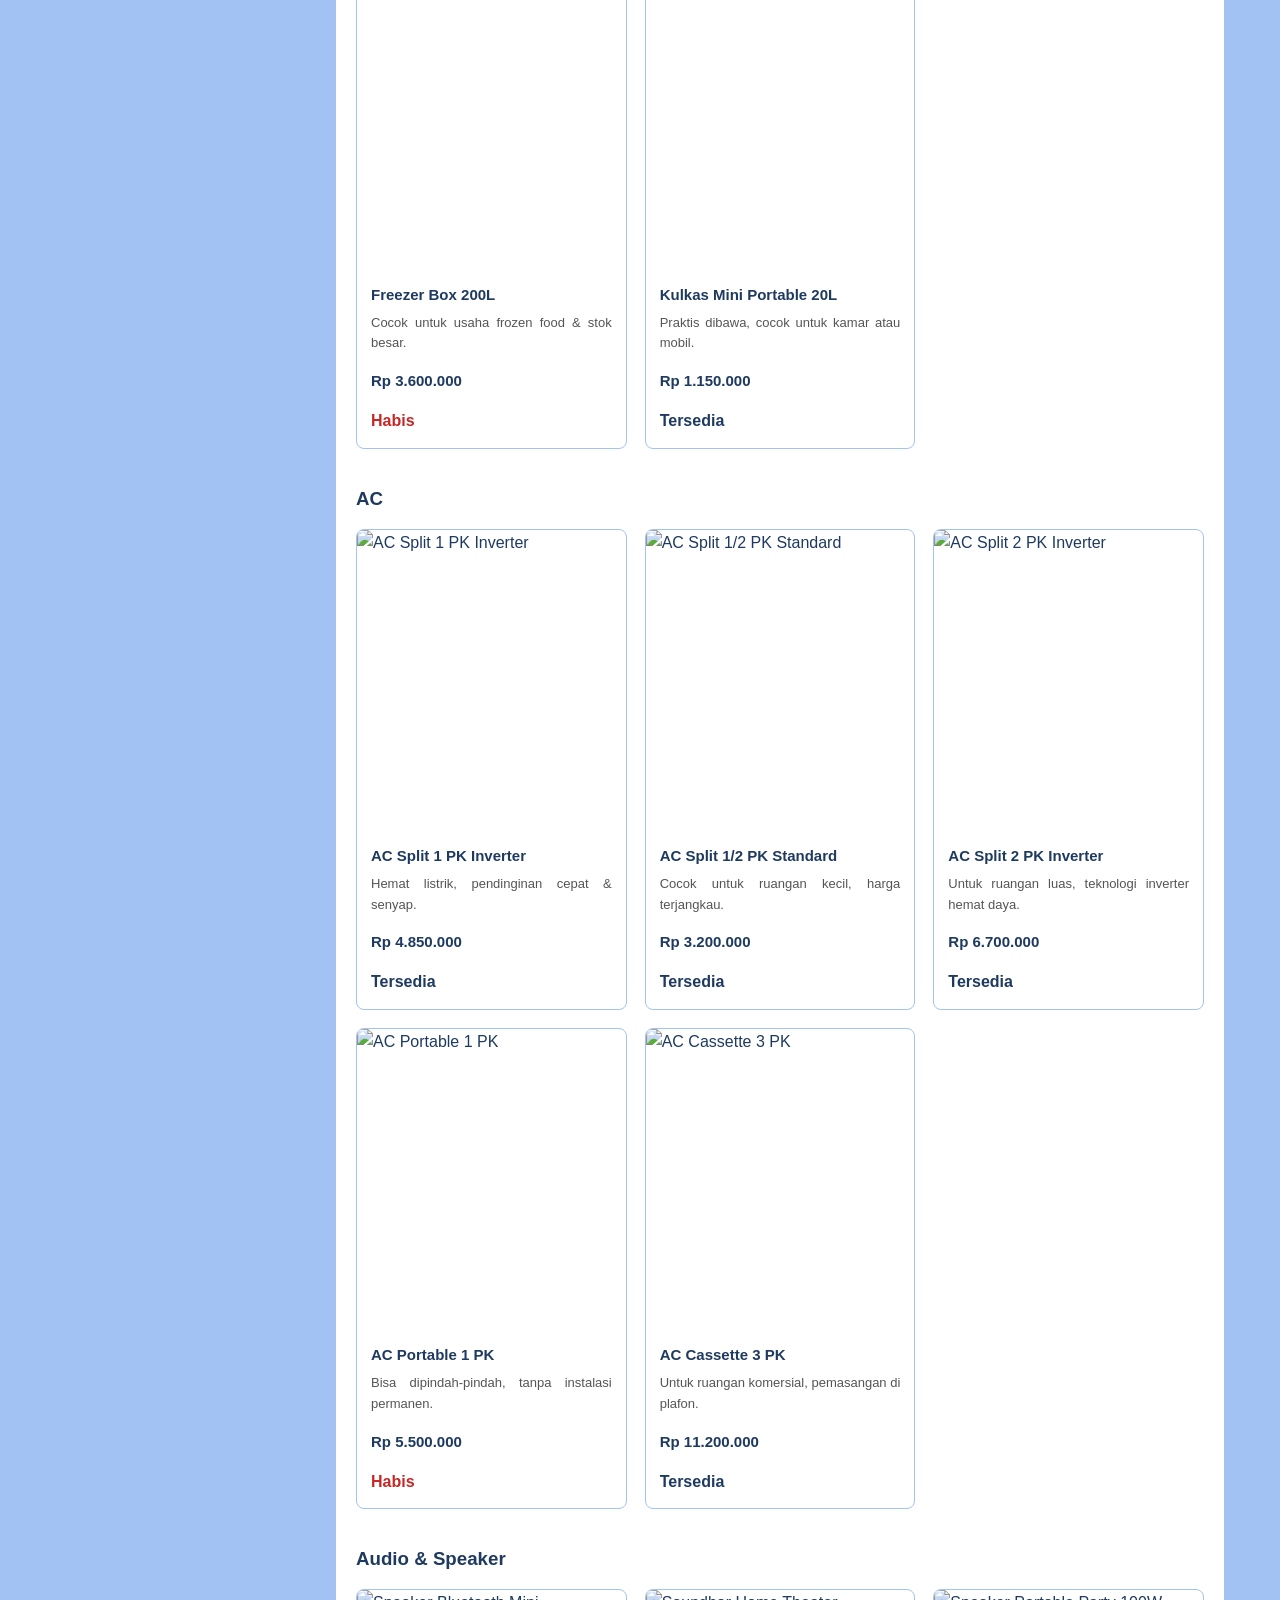
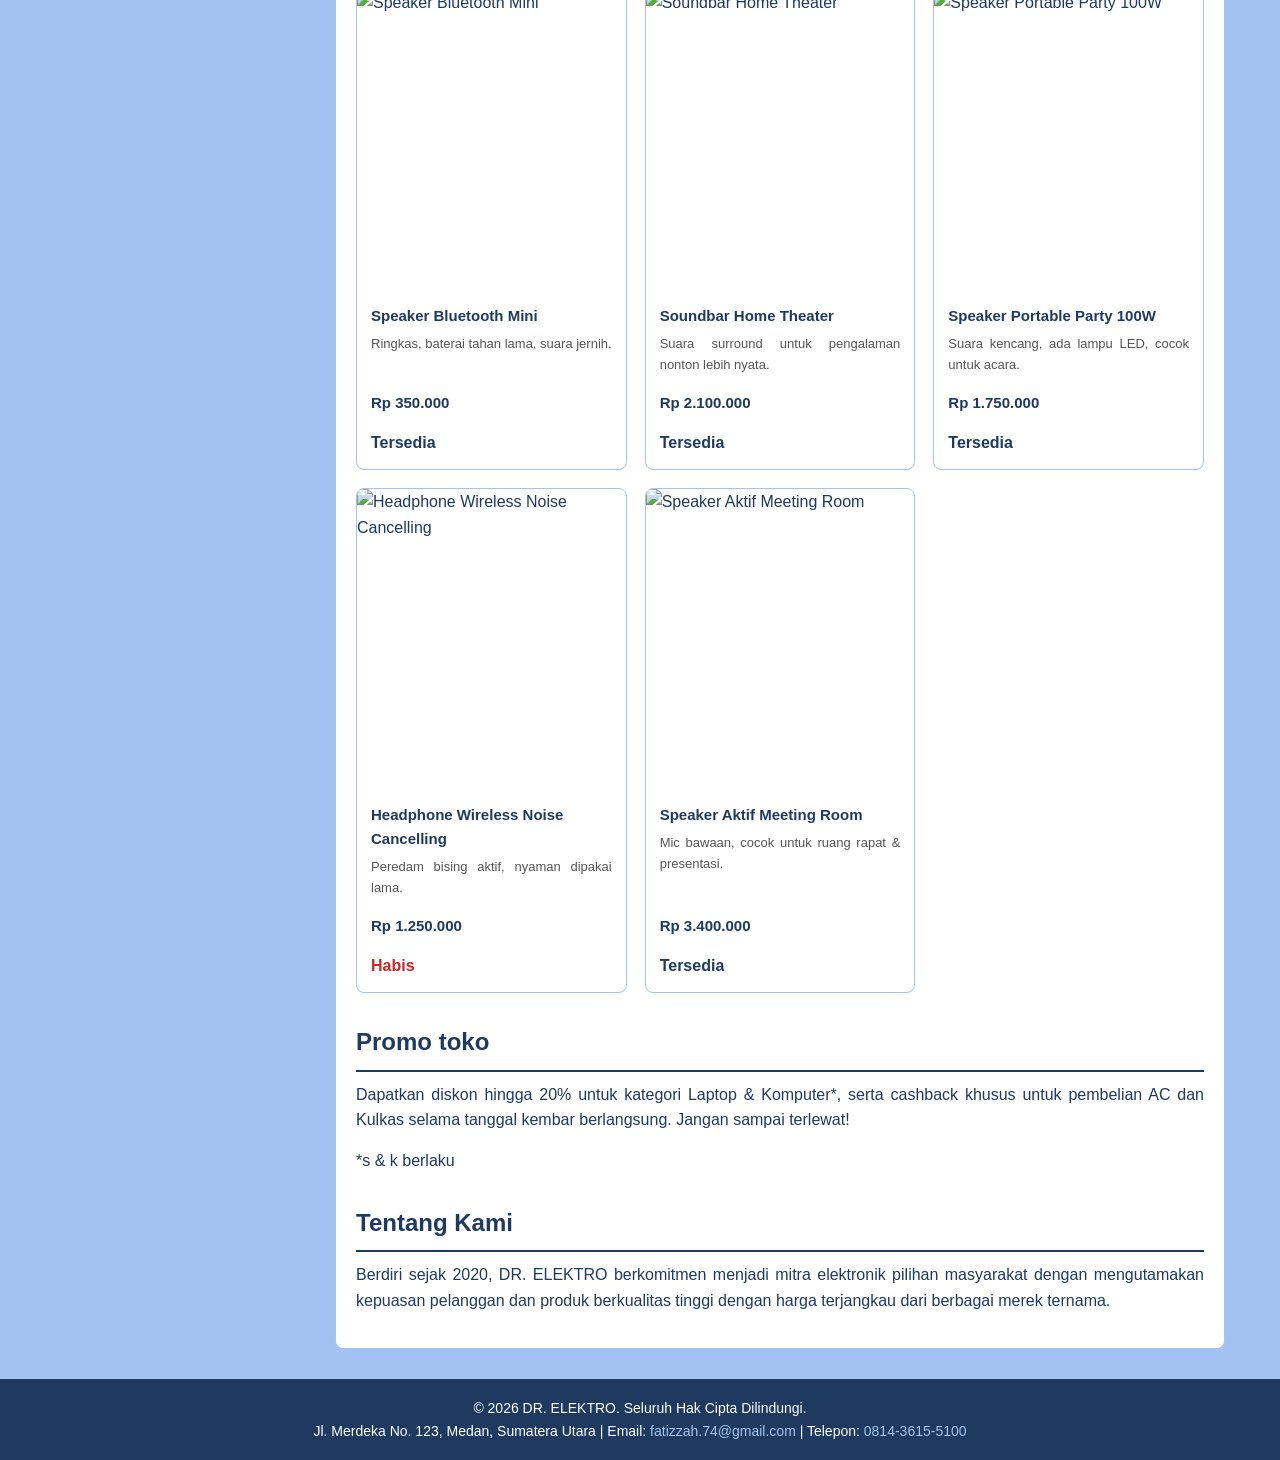
==== commit a832e1a8: "Update index.html" ====
--- a/index.html
+++ b/index.html
@@ -11,6 +11,7 @@
     <header>
       <h1>DR. ELEKTRO</h1>
       <p>Toko Elektronik Terpercaya - Kualitas Terjamin, Harga Bersahabat</p>
+      <a href="tugas2proweb/tugas2.html">lihat tugas 2 disini</a>
     </header>
 
     <!-- ===== MAIN MENU (LINK) ===== -->
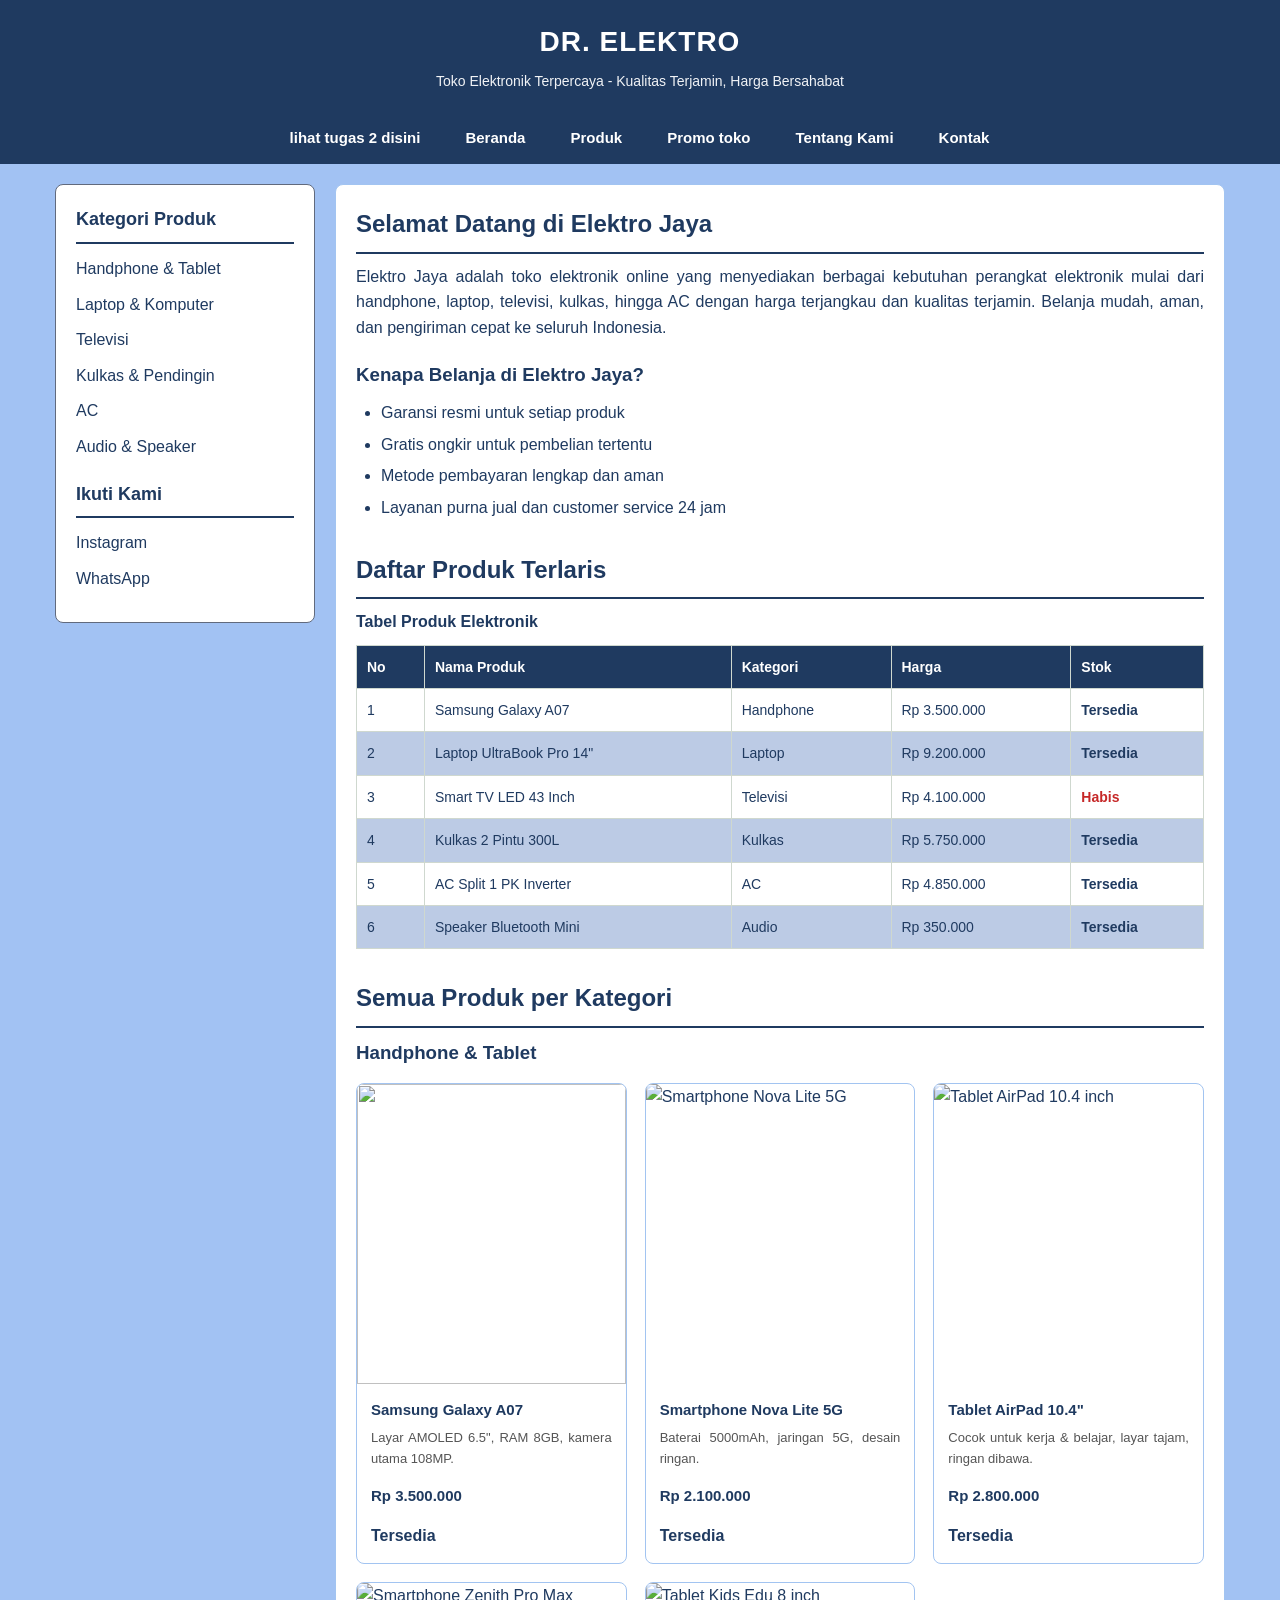
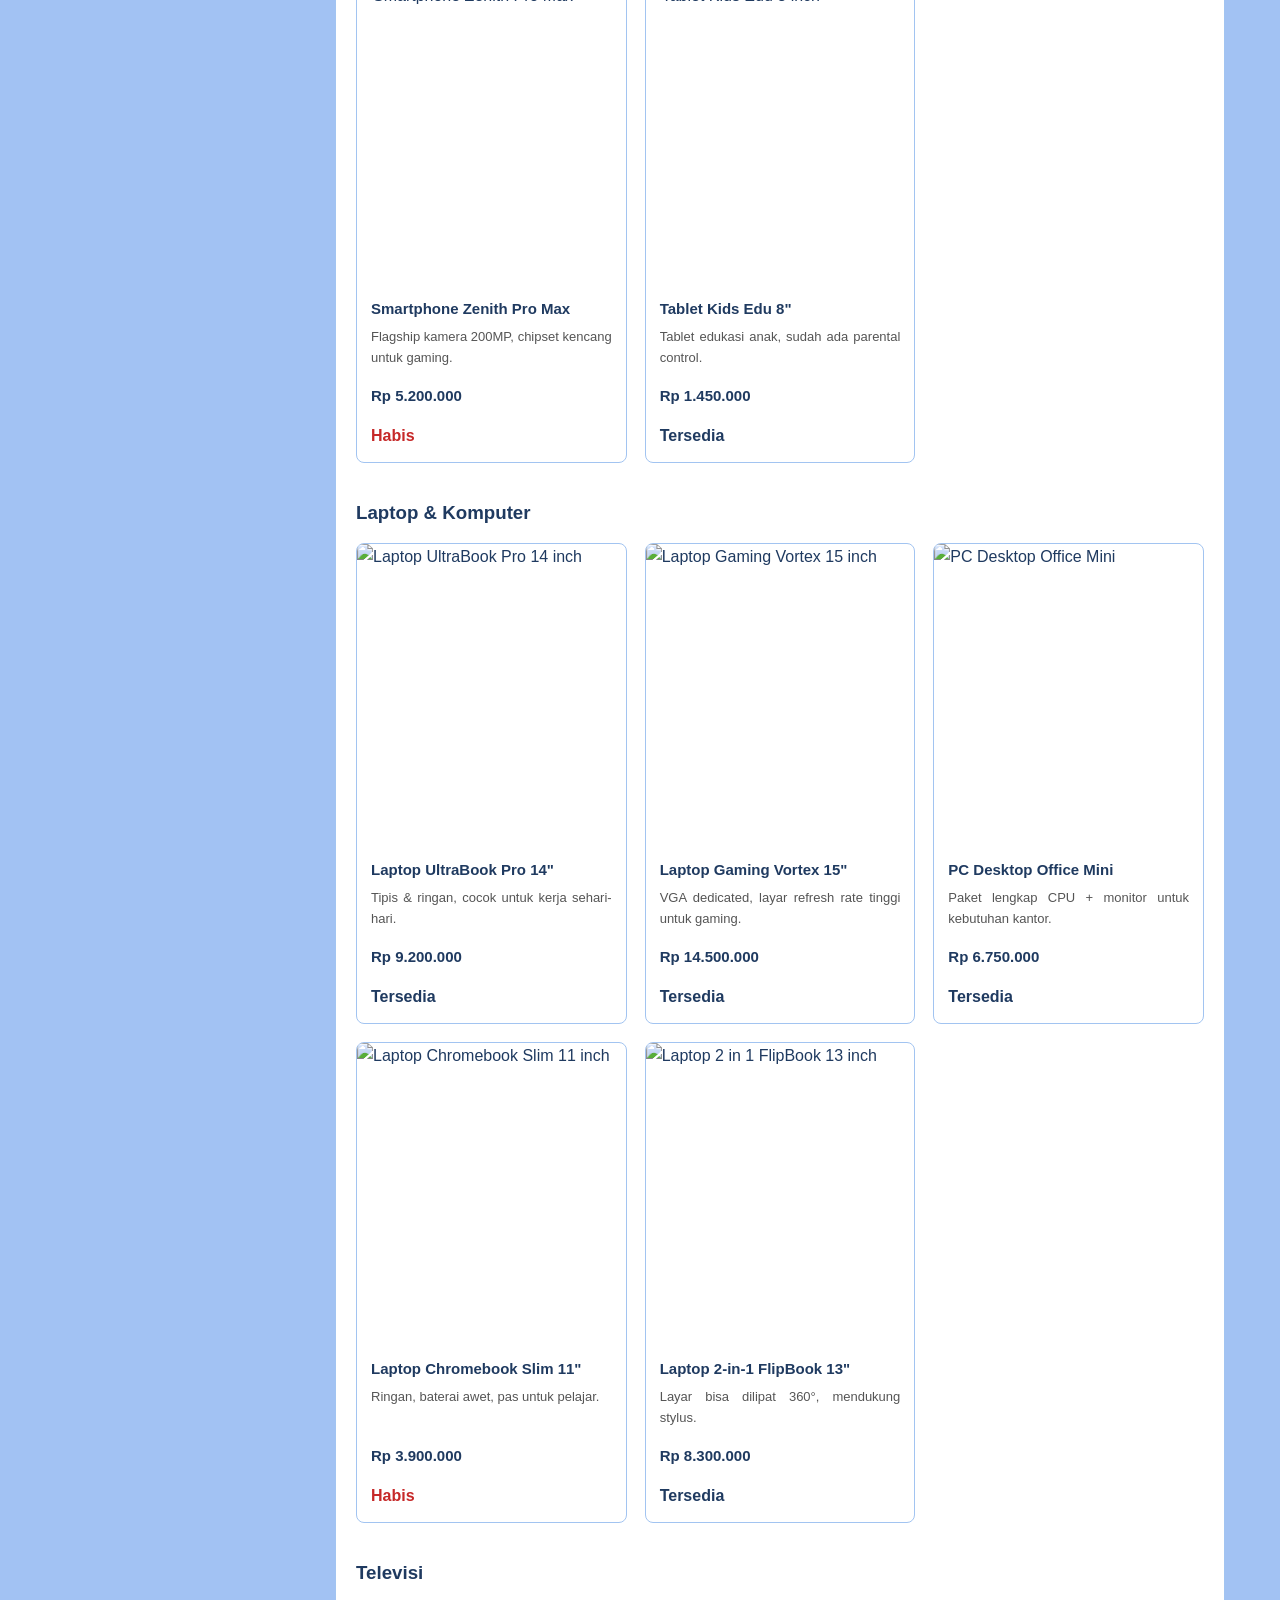
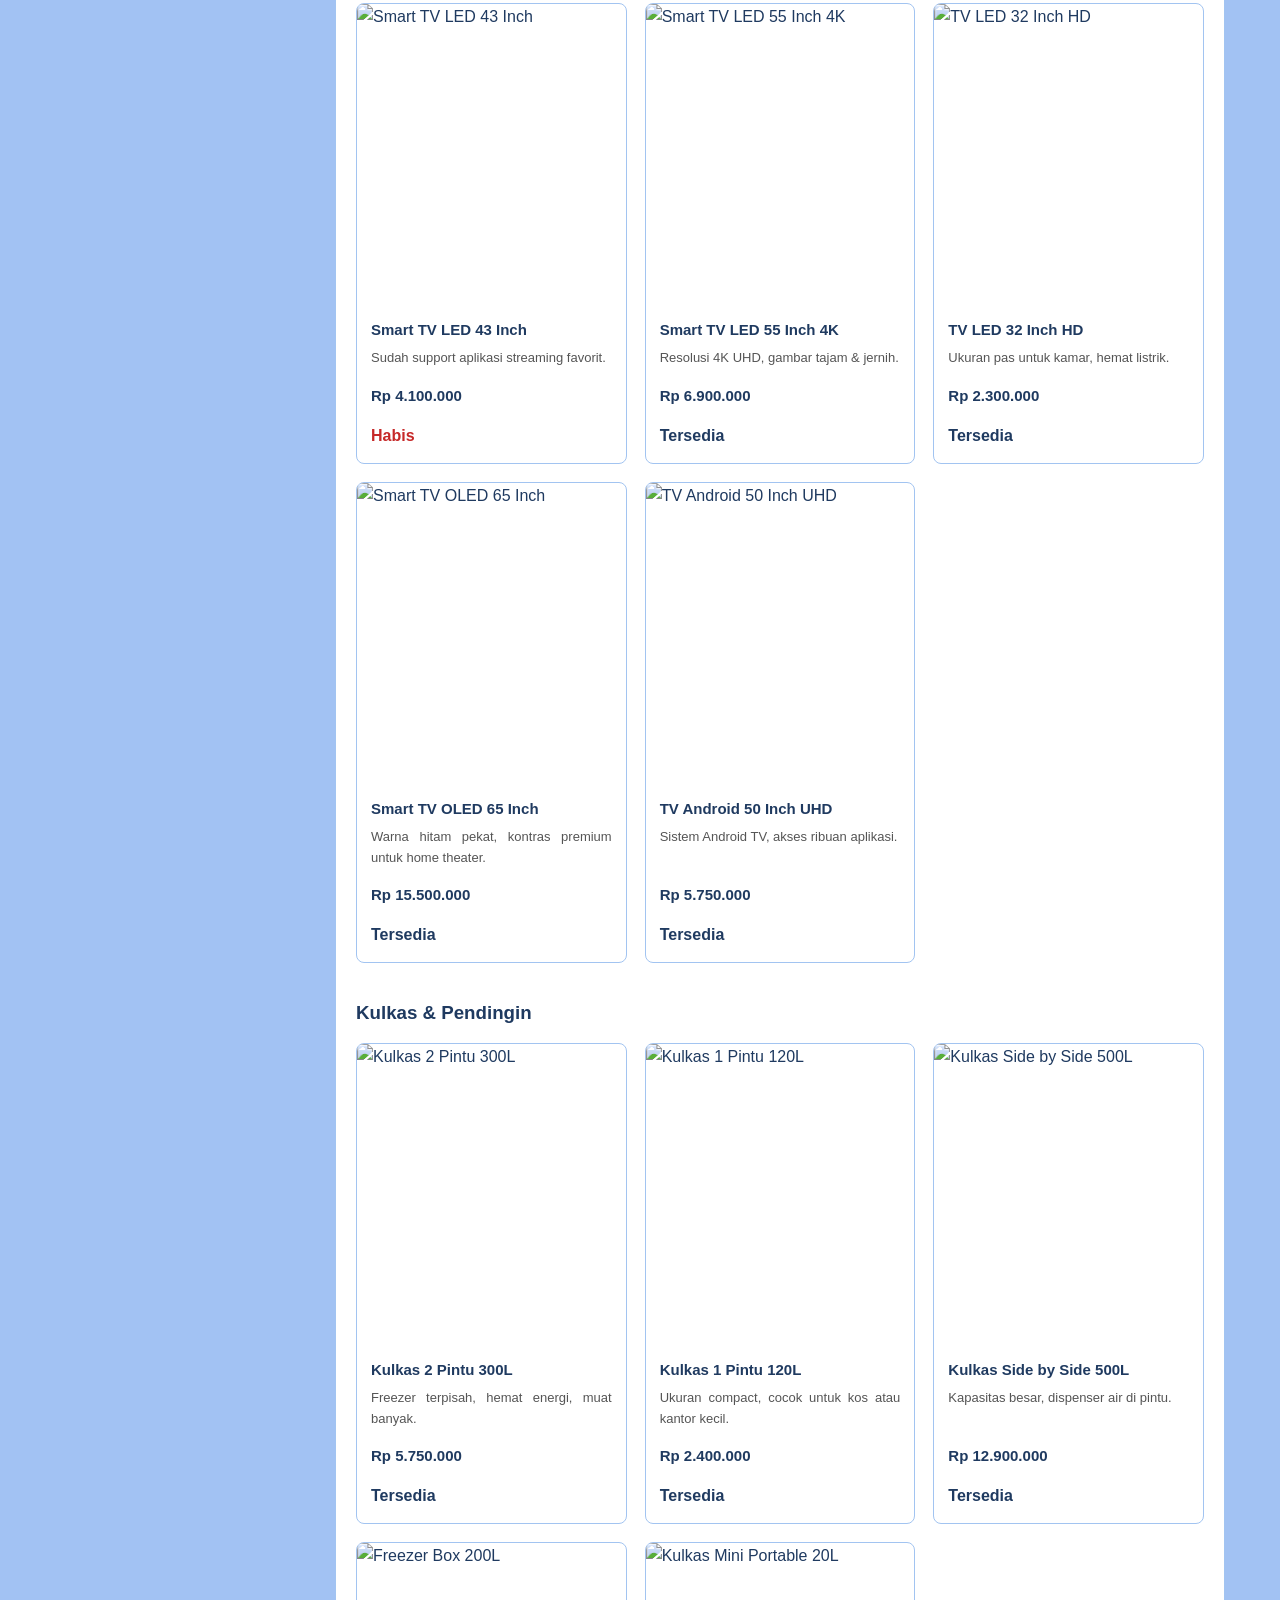
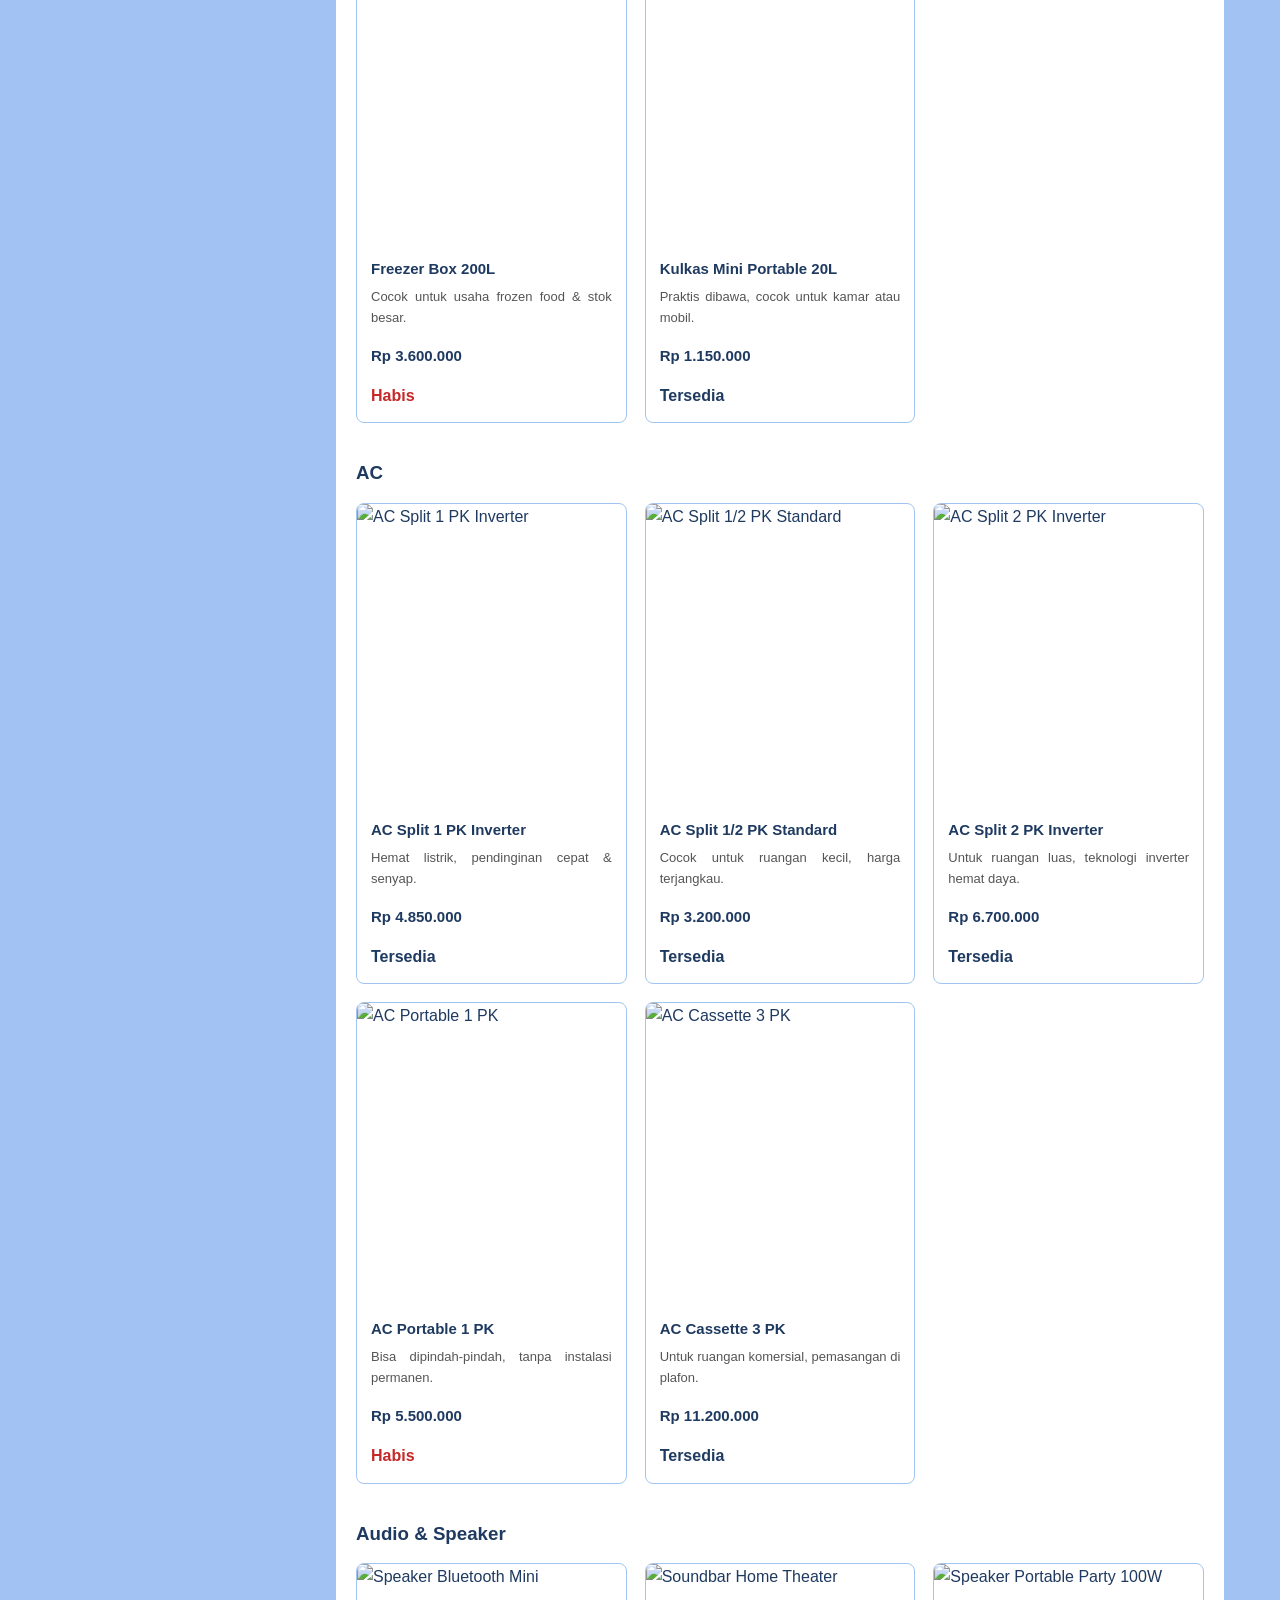
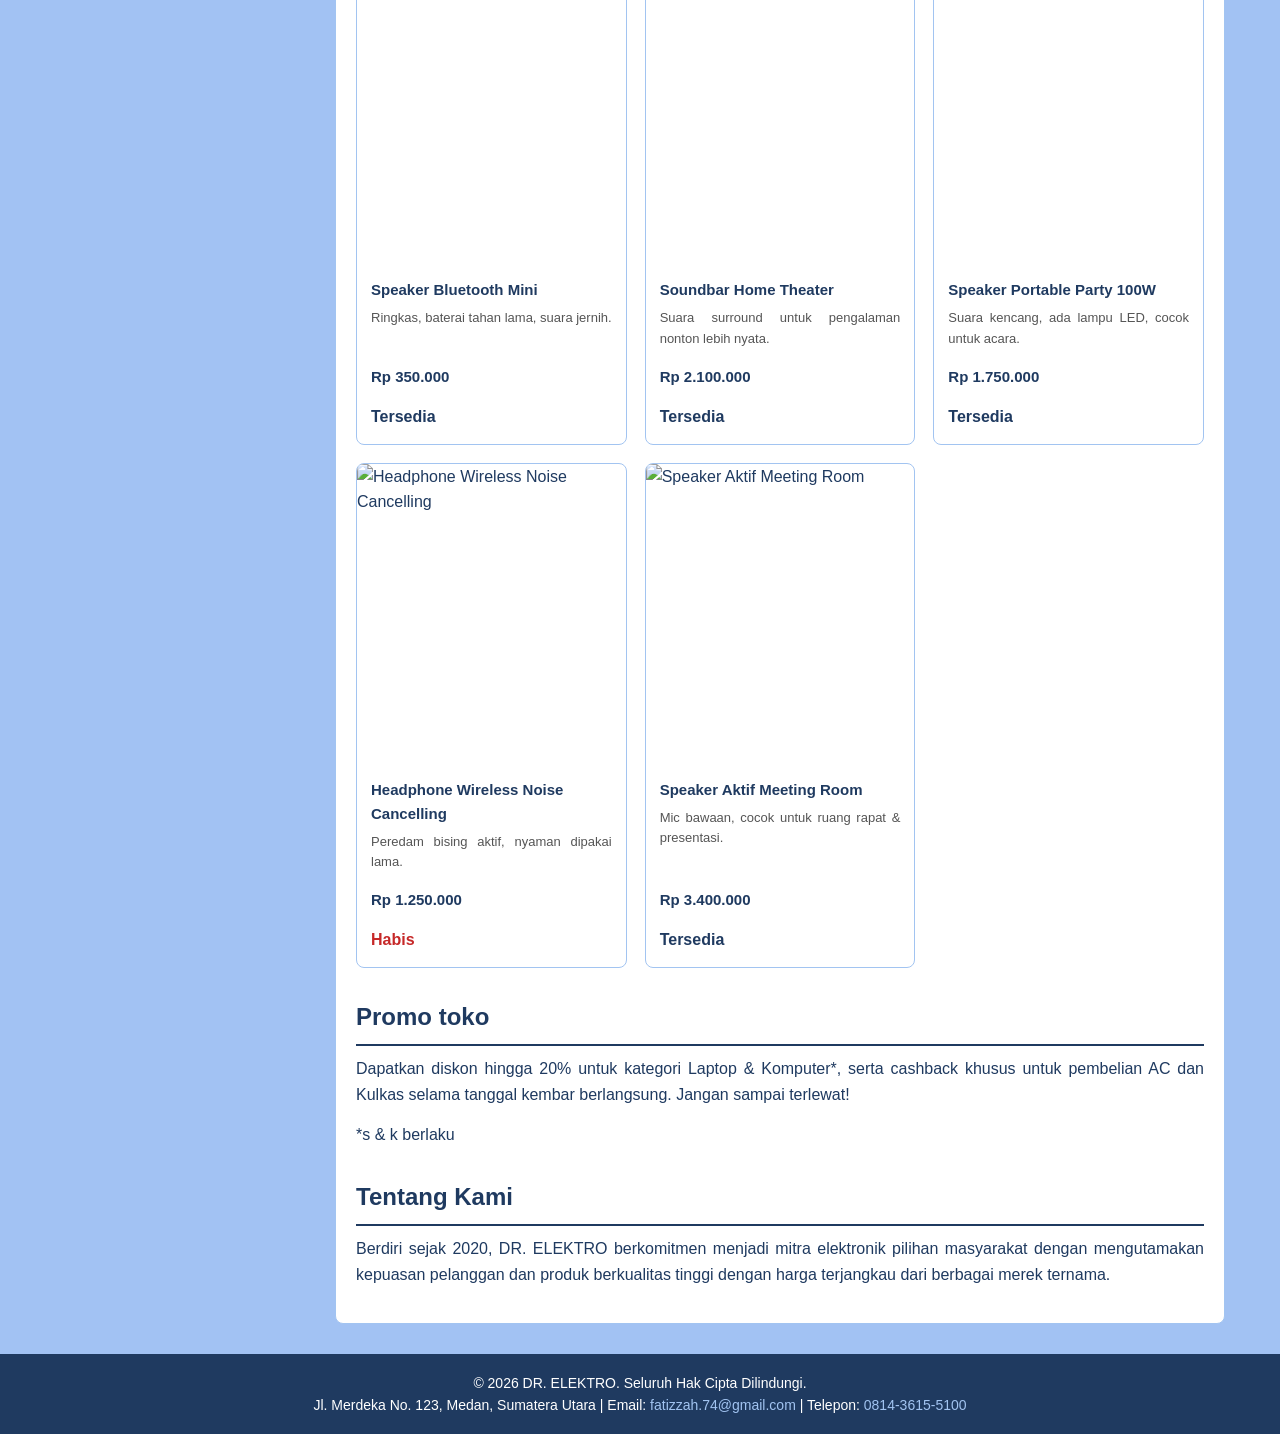
==== commit e5b93c81: "Update index.html" ====
--- a/index.html
+++ b/index.html
@@ -11,7 +11,6 @@
     <header>
       <h1>DR. ELEKTRO</h1>
       <p>Toko Elektronik Terpercaya - Kualitas Terjamin, Harga Bersahabat</p>
-      <a href="tugas2proweb/tugas2.html">lihat tugas 2 disini</a>
     </header>
 
     <!-- ===== MAIN MENU (LINK) ===== -->
@@ -21,6 +20,7 @@
       <label for="menu-toggle" class="hamburger">&#9776;</label>
 
       <ul class="nav-links">
+        <li><a href="tugas2proweb/tugas2.html">lihat tugas 2 disini</a>
         <li><a href="#beranda">Beranda</a></li>
         <li><a href="#produk">Produk</a></li>
         <li><a href="#promo toko">Promo toko</a></li>
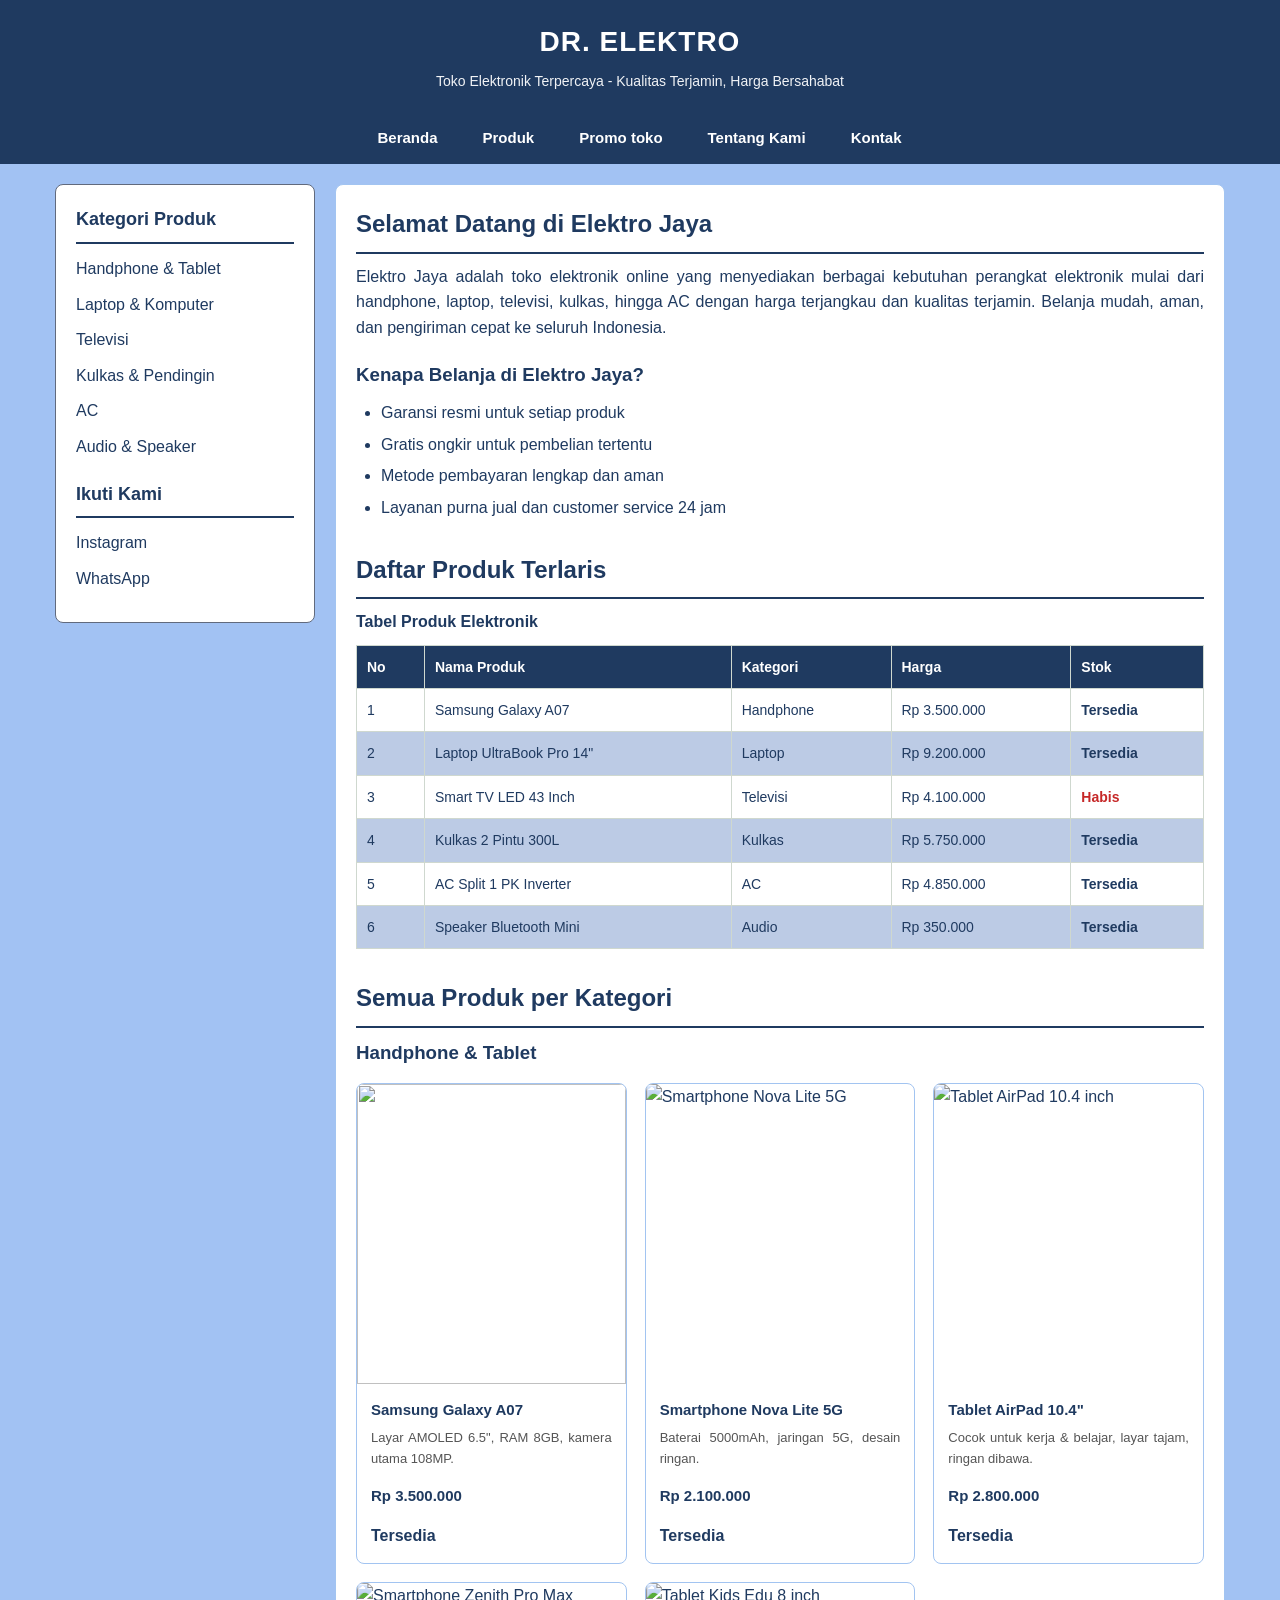
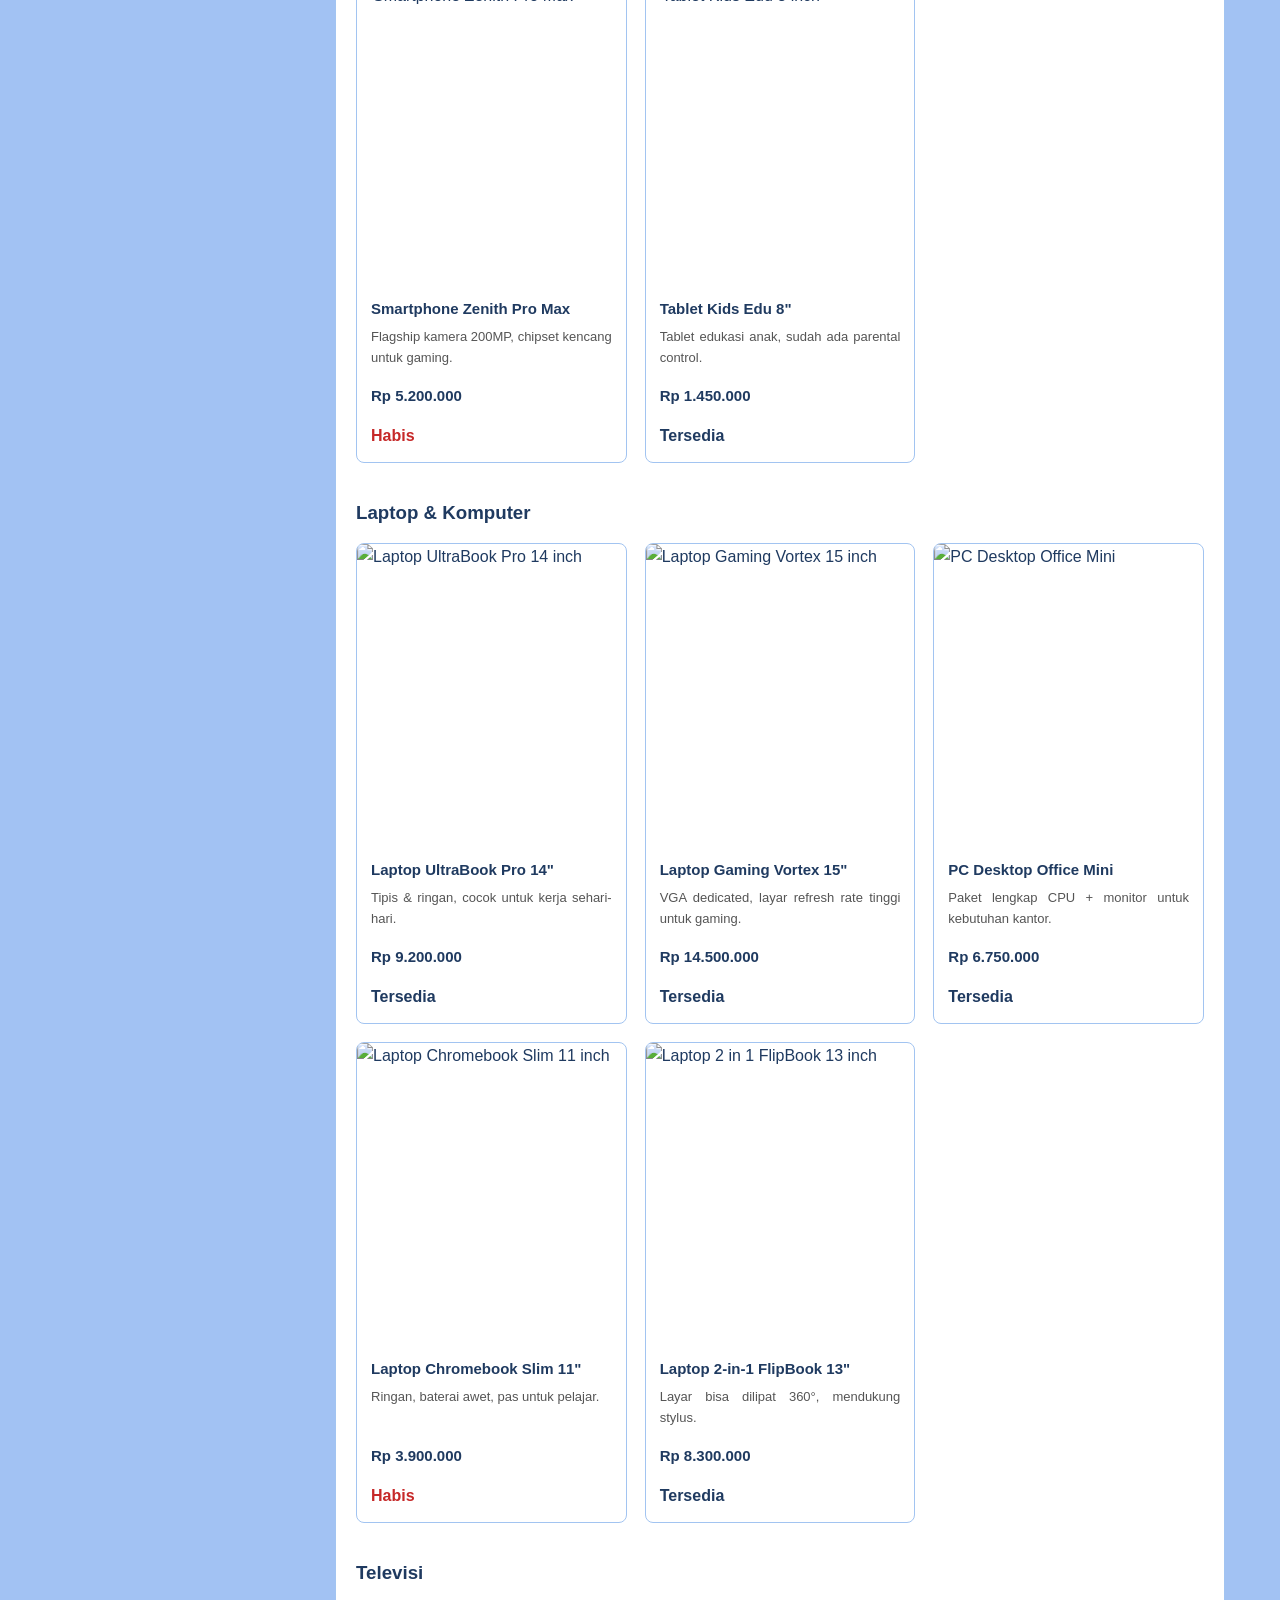
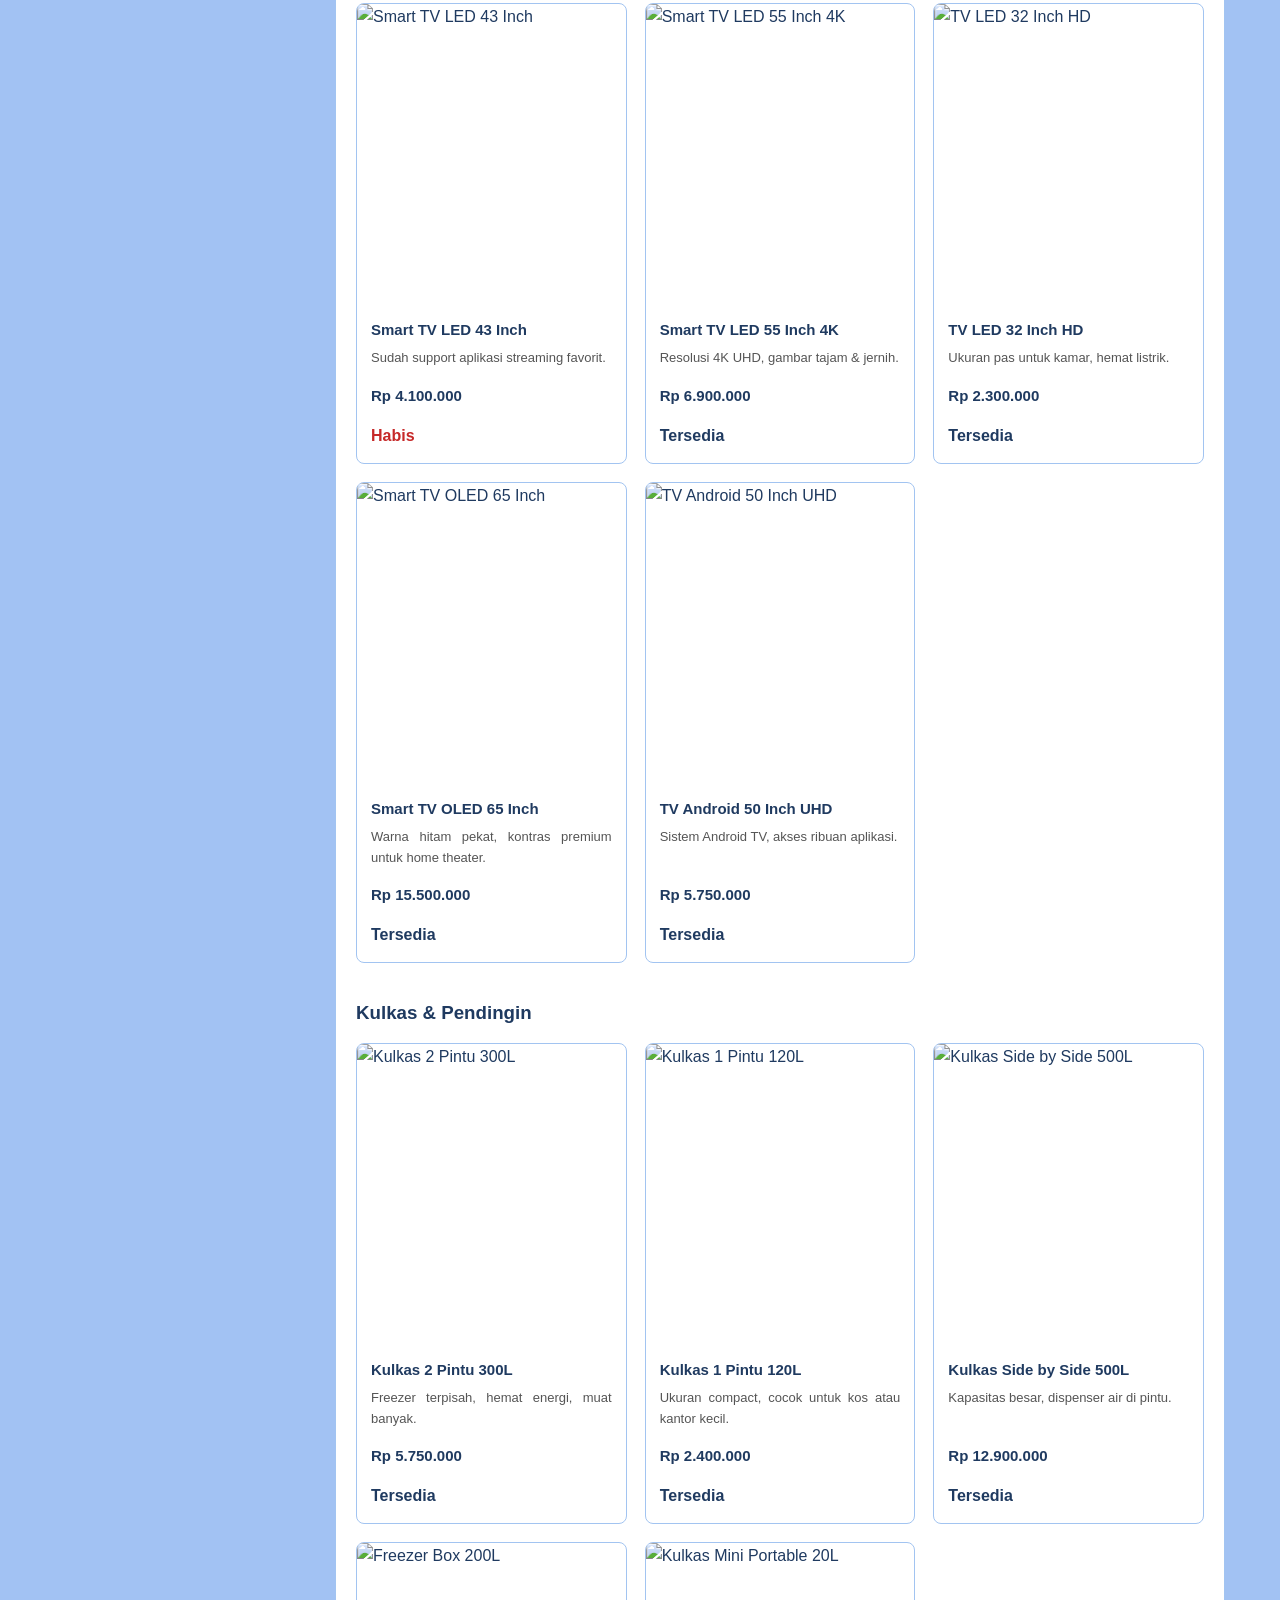
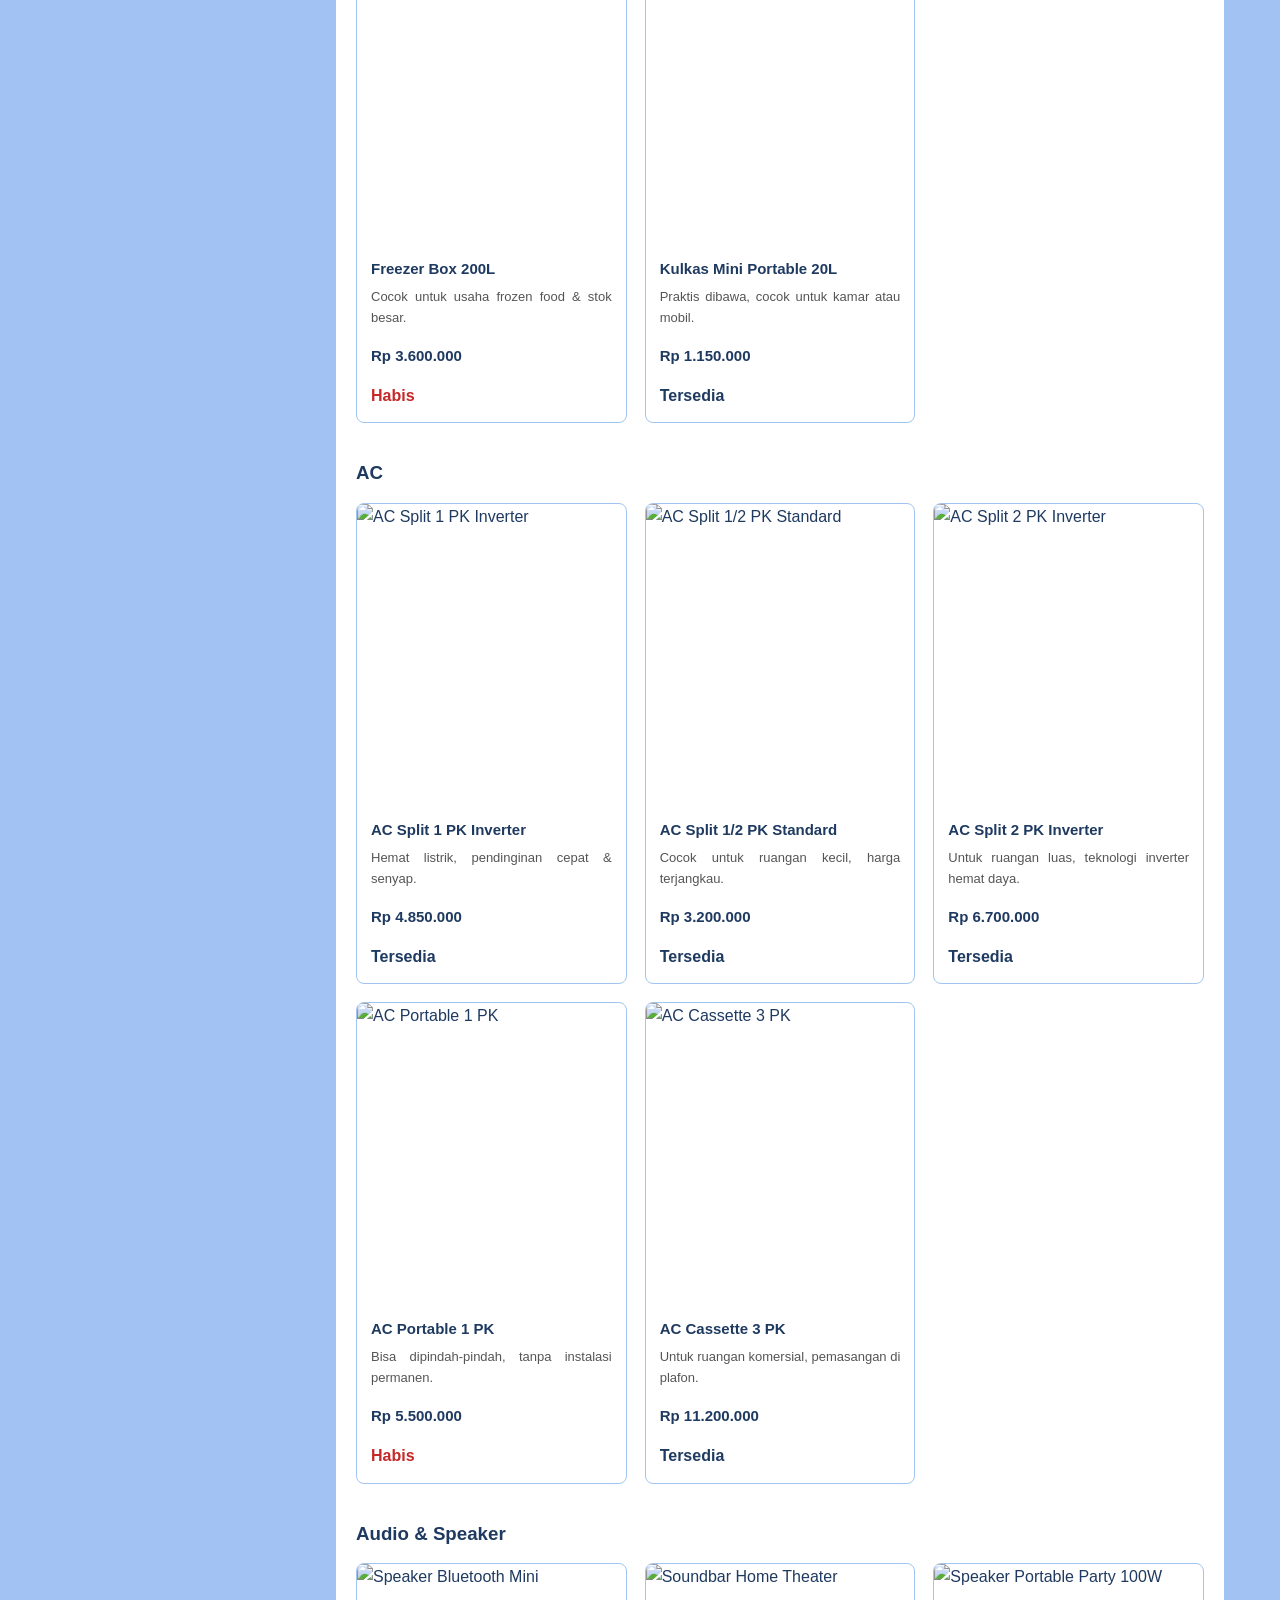
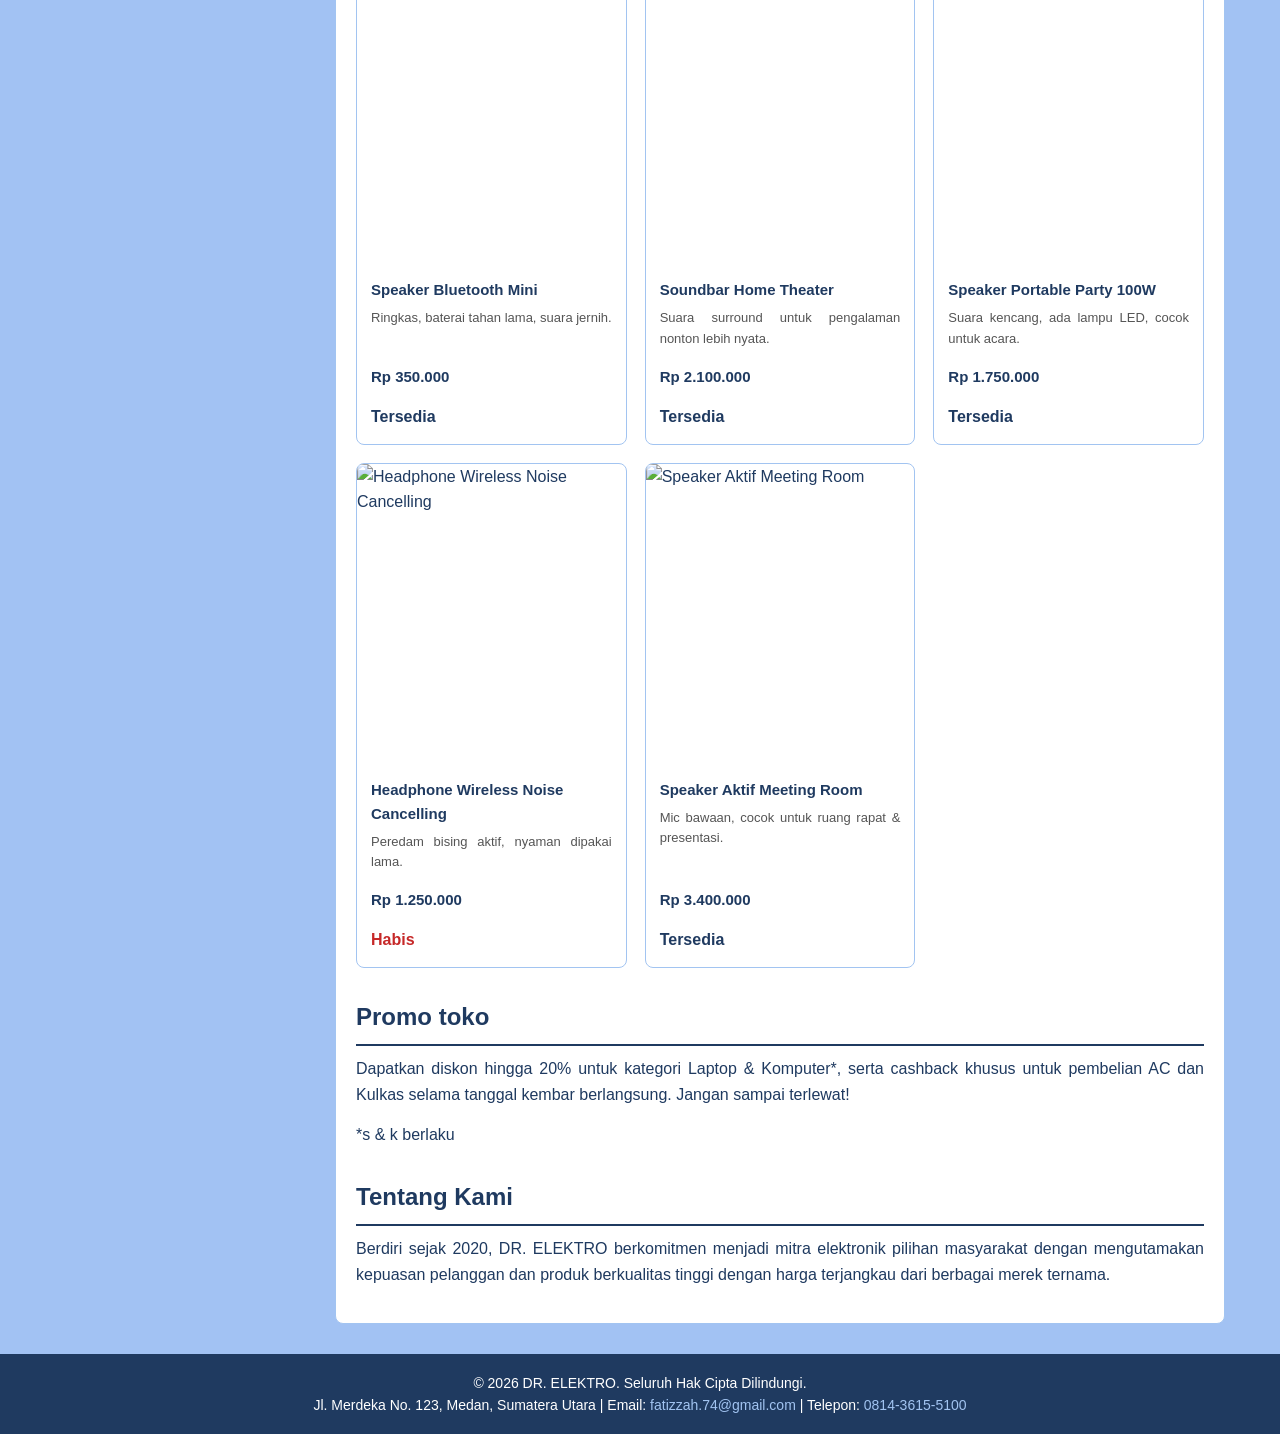
==== commit e393b1fd: "Add files via upload" ====
--- a/index.html
+++ b/index.html
@@ -20,7 +20,6 @@
       <label for="menu-toggle" class="hamburger">&#9776;</label>
 
       <ul class="nav-links">
-        <li><a href="tugas2proweb/tugas2.html">lihat tugas 2 disini</a>
         <li><a href="#beranda">Beranda</a></li>
         <li><a href="#produk">Produk</a></li>
         <li><a href="#promo toko">Promo toko</a></li>
@@ -500,7 +499,7 @@
               <div class="product-card">
                 <div class="card-img">
                   <img
-                    src="./images/AC 1 PK Inverter.jpg"
+                    src="./images/AC 1 PK inverter.jpg"
                     alt="AC Split 1 PK Inverter"
                   />
                 </div>
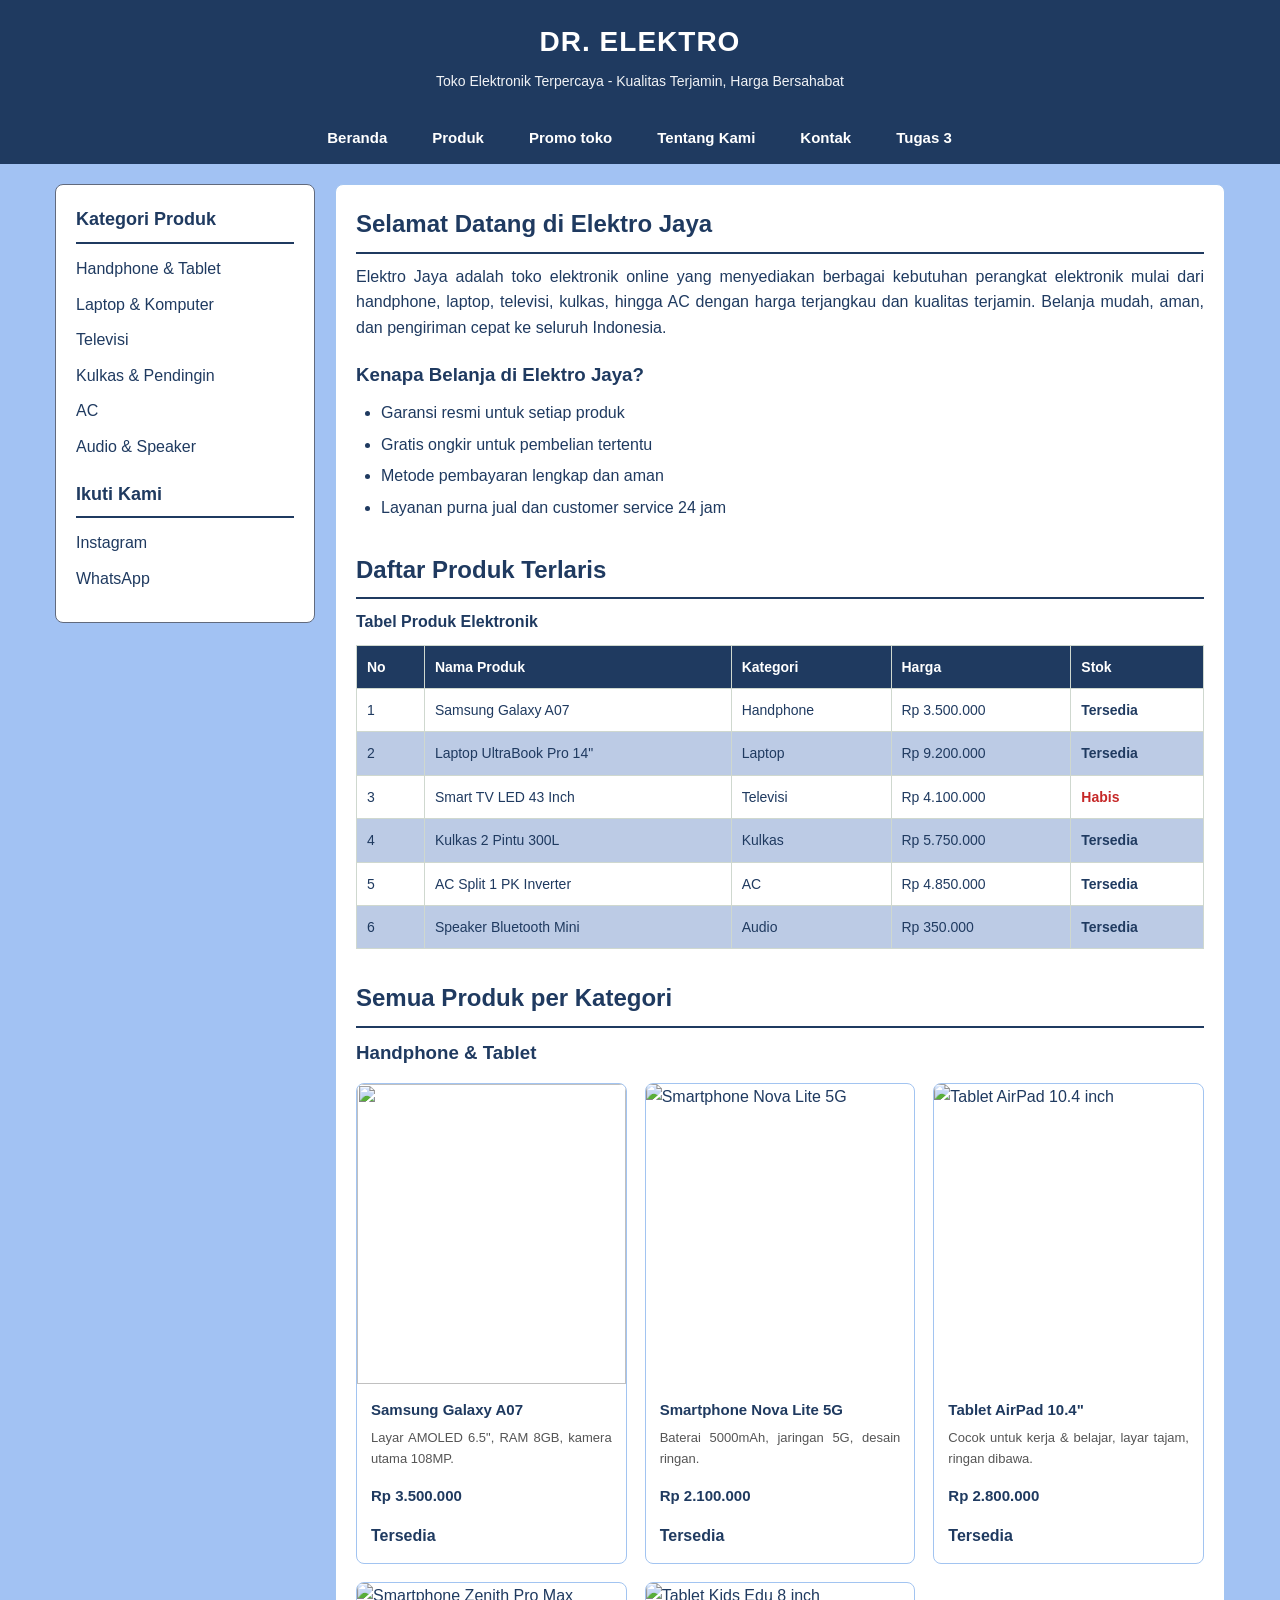
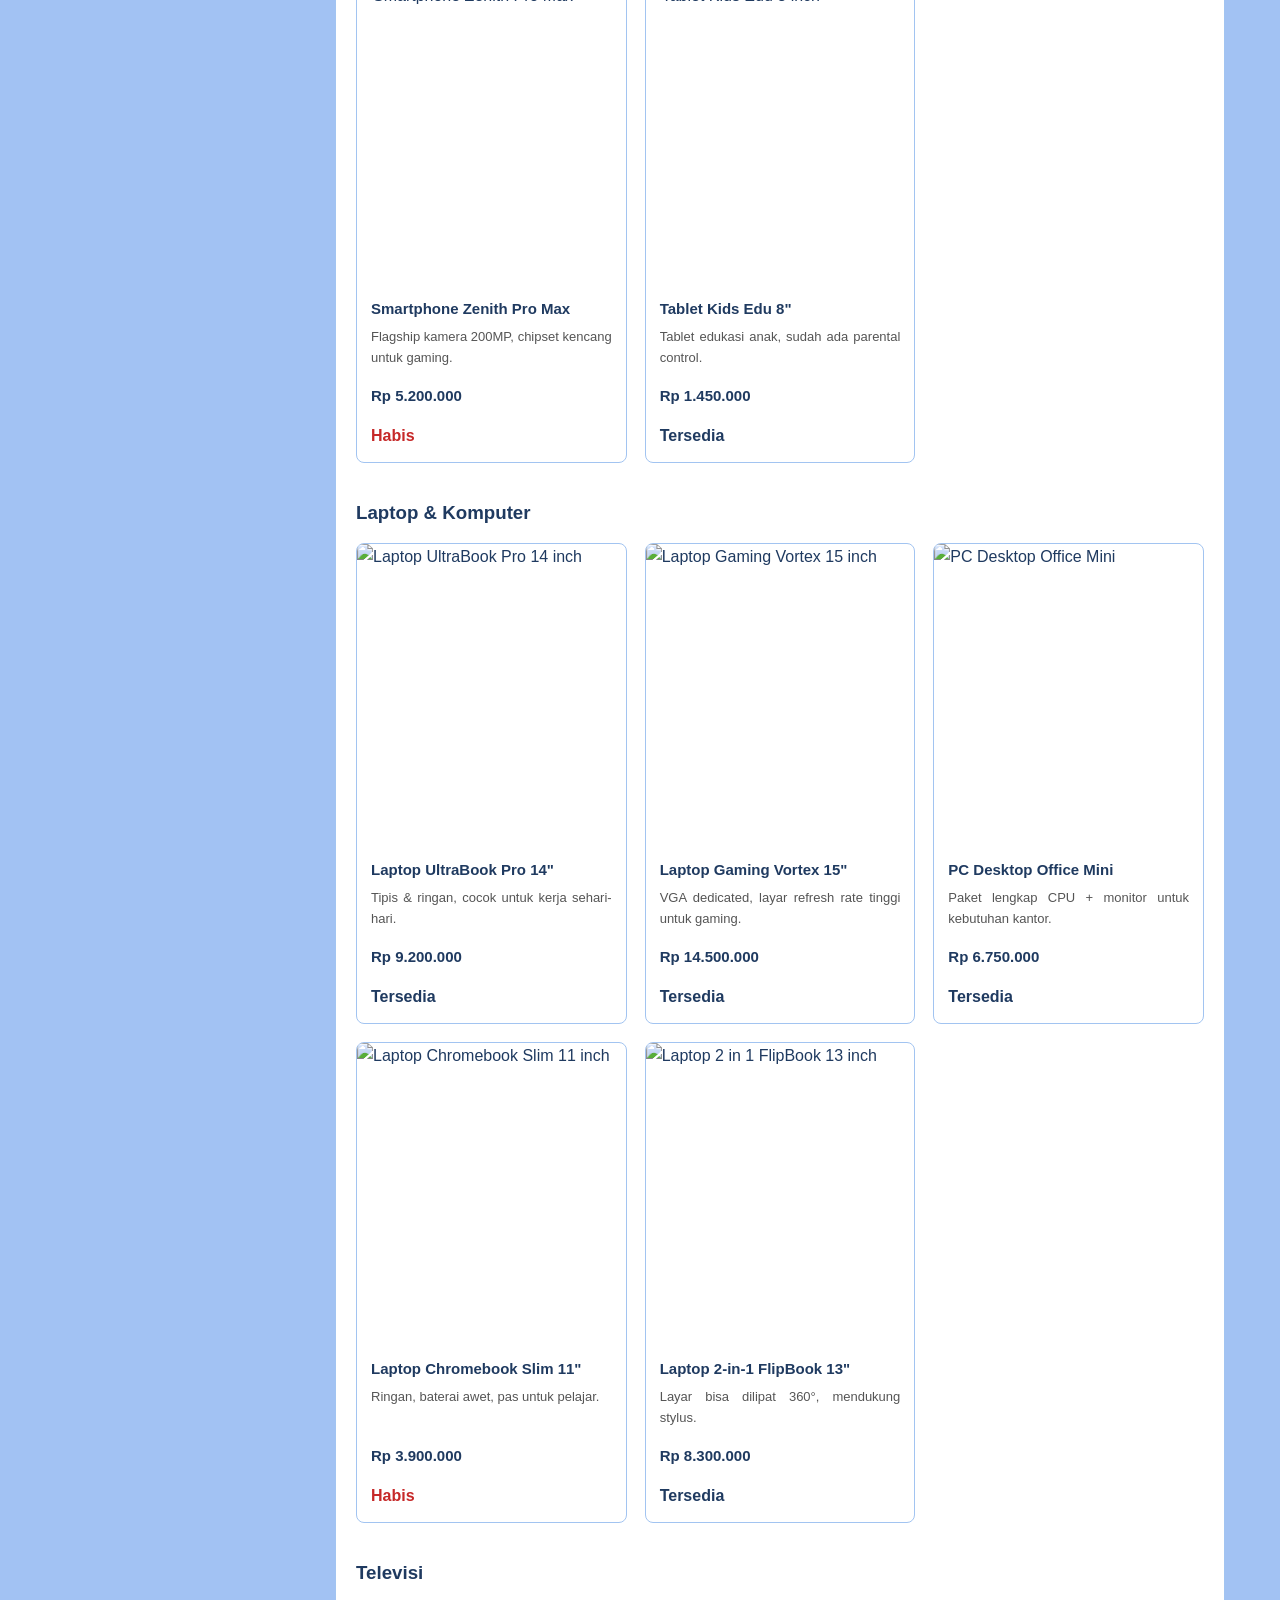
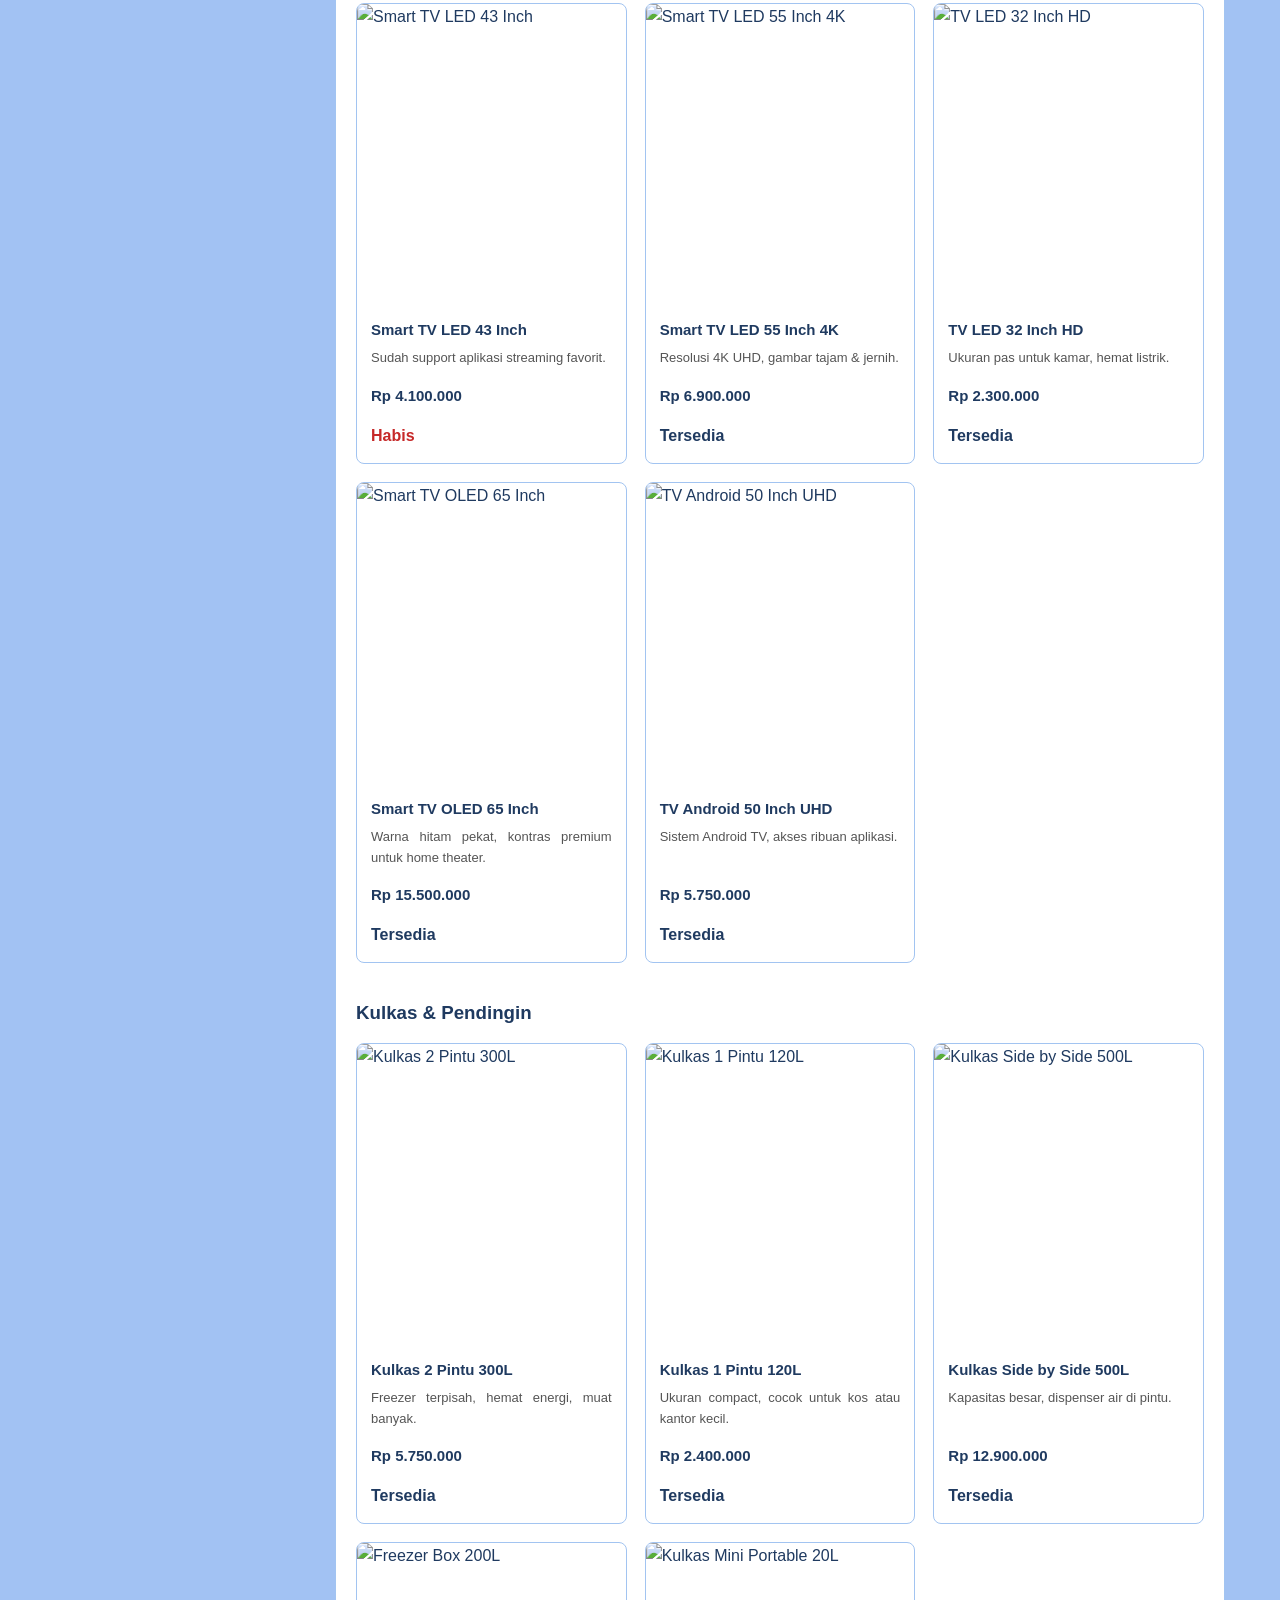
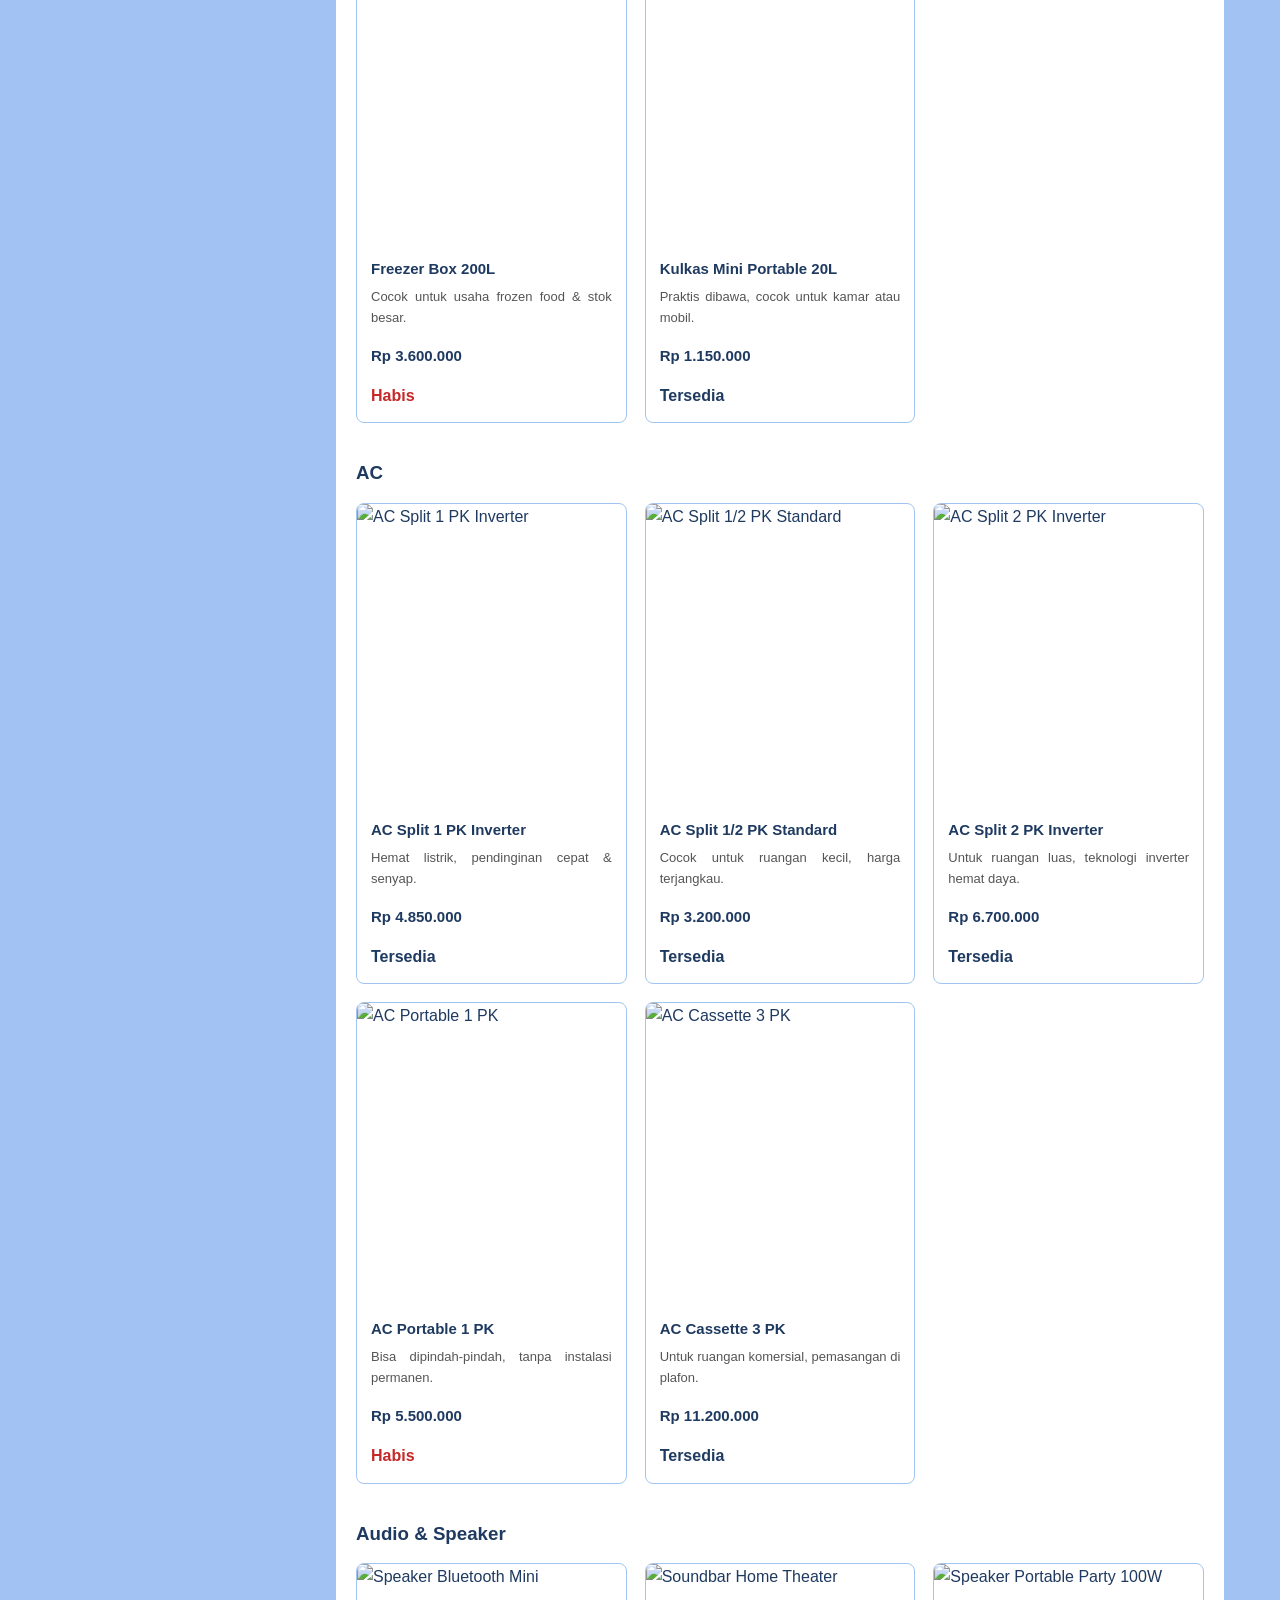
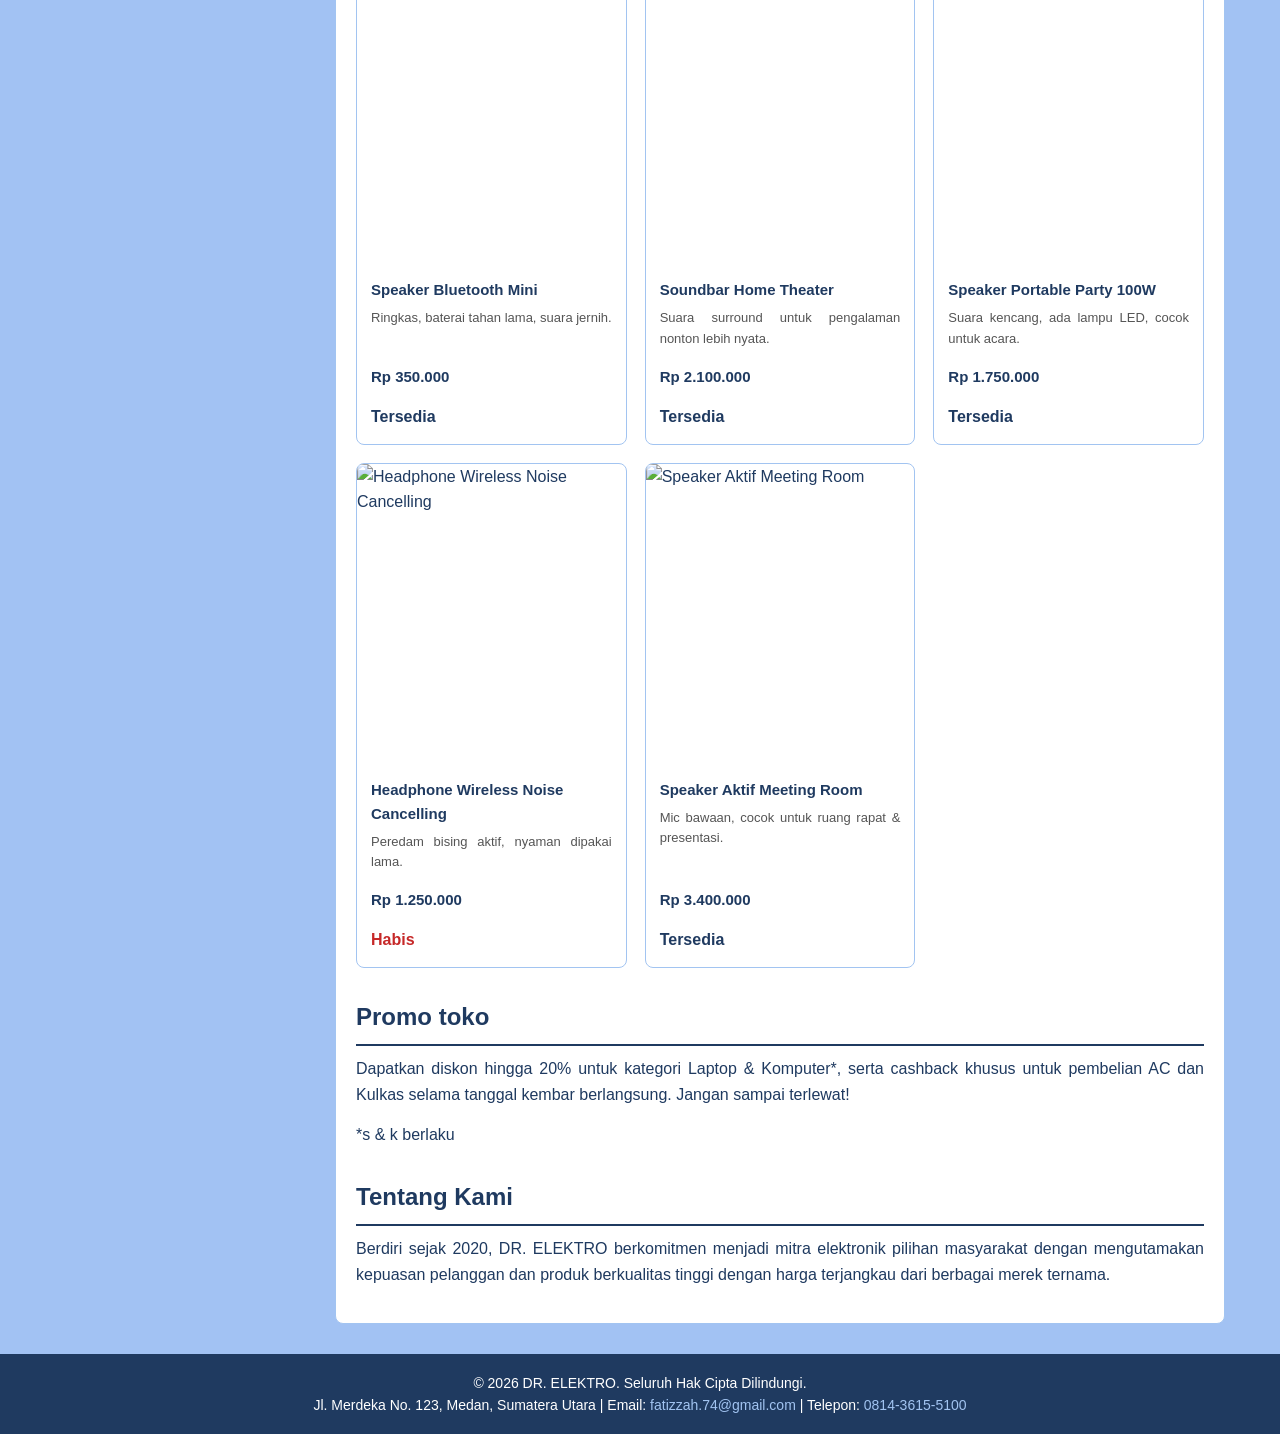
==== commit 4e28e706: "Add link to Tugas 3 in navigation menu" ====
--- a/index.html
+++ b/index.html
@@ -25,6 +25,7 @@
         <li><a href="#promo toko">Promo toko</a></li>
         <li><a href="#tentang">Tentang Kami</a></li>
         <li><a href="#kontak">Kontak</a></li>
+        <li><a href="#tugas3.html">Tugas 3</a></li>
       </ul>
     </nav>
 
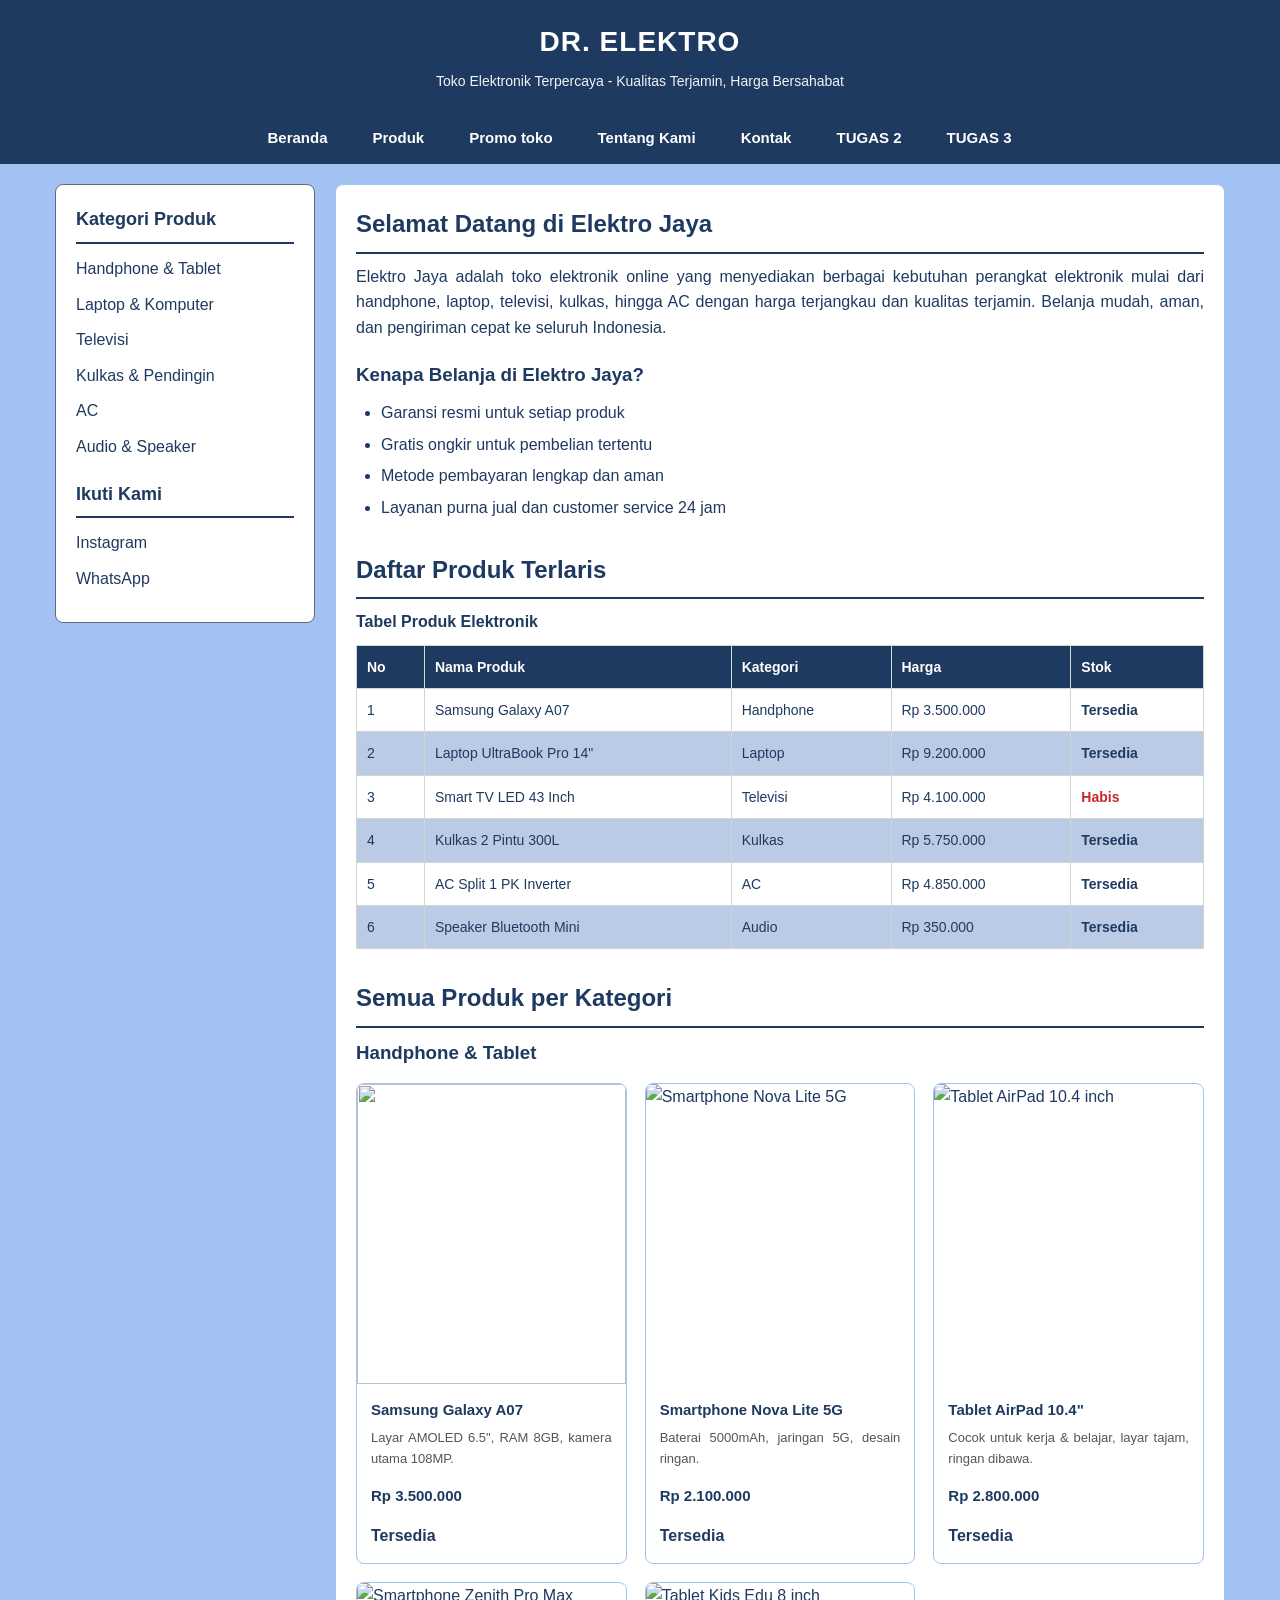
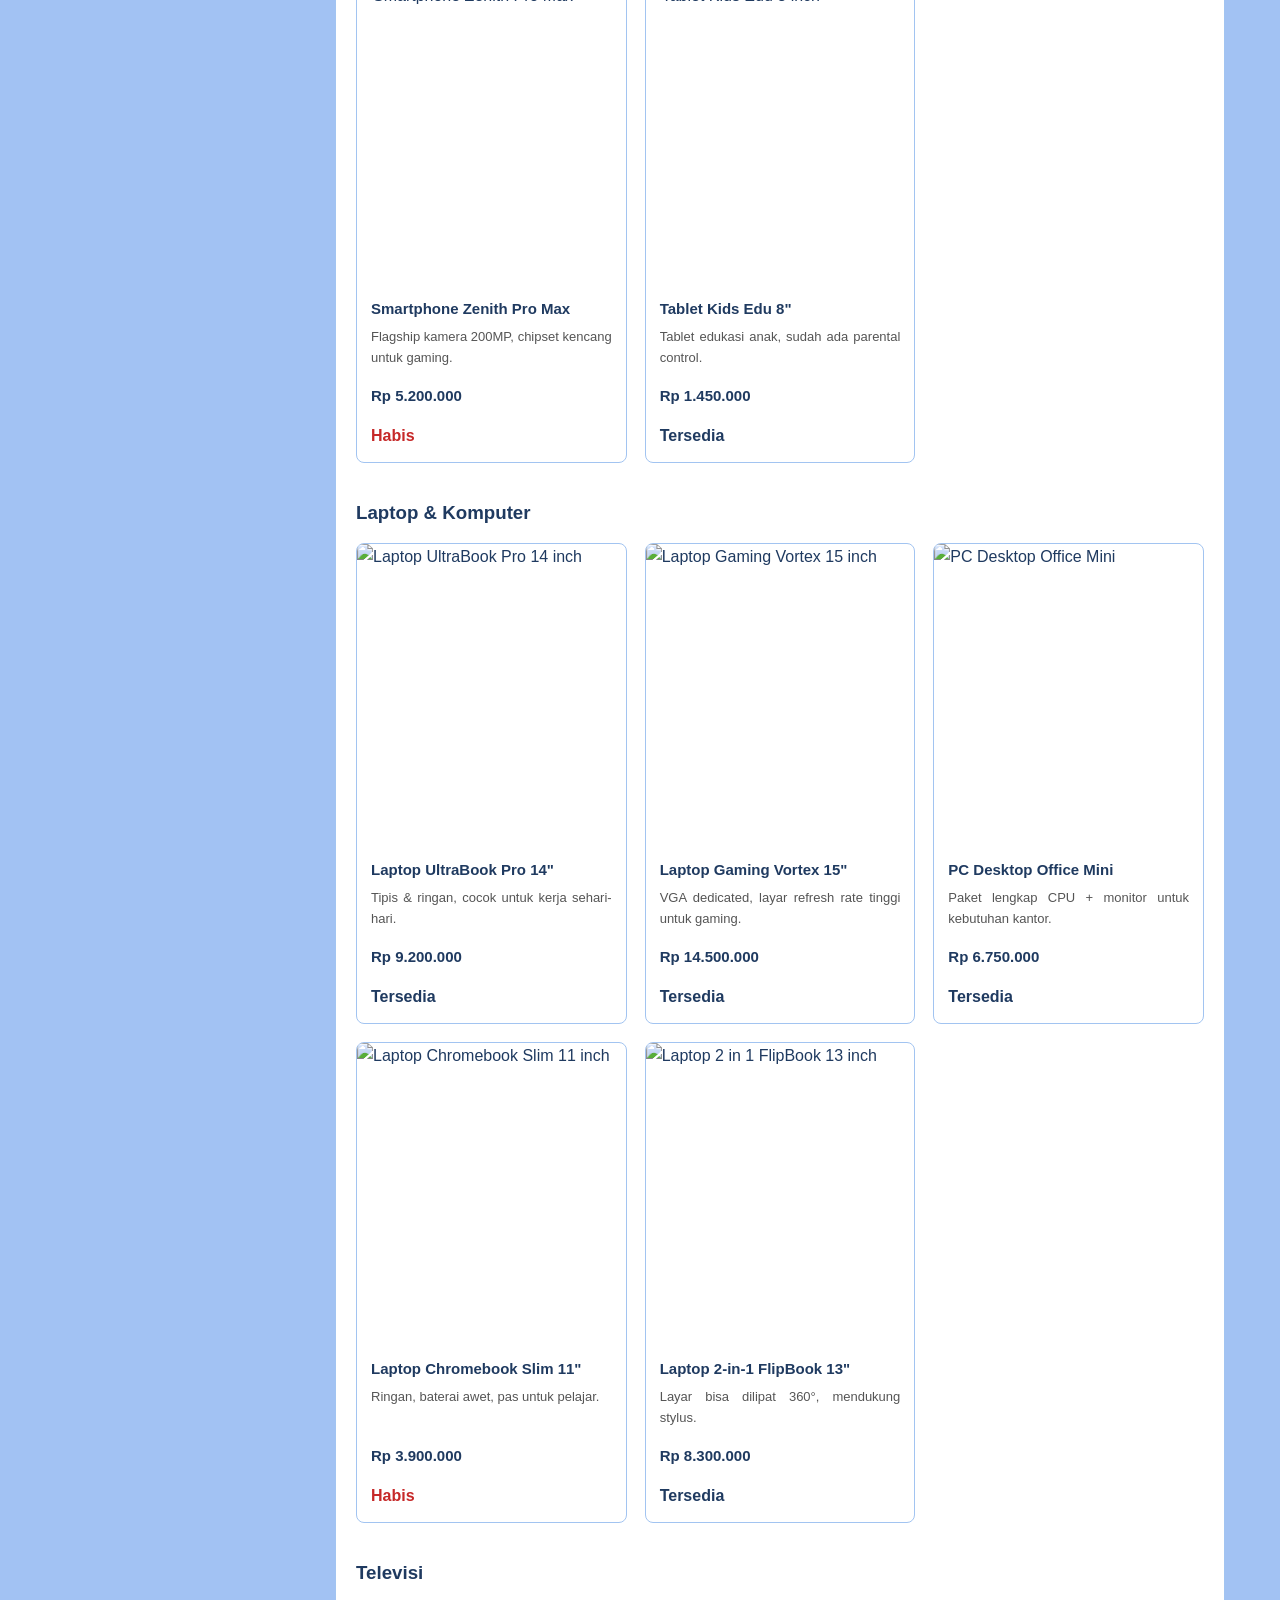
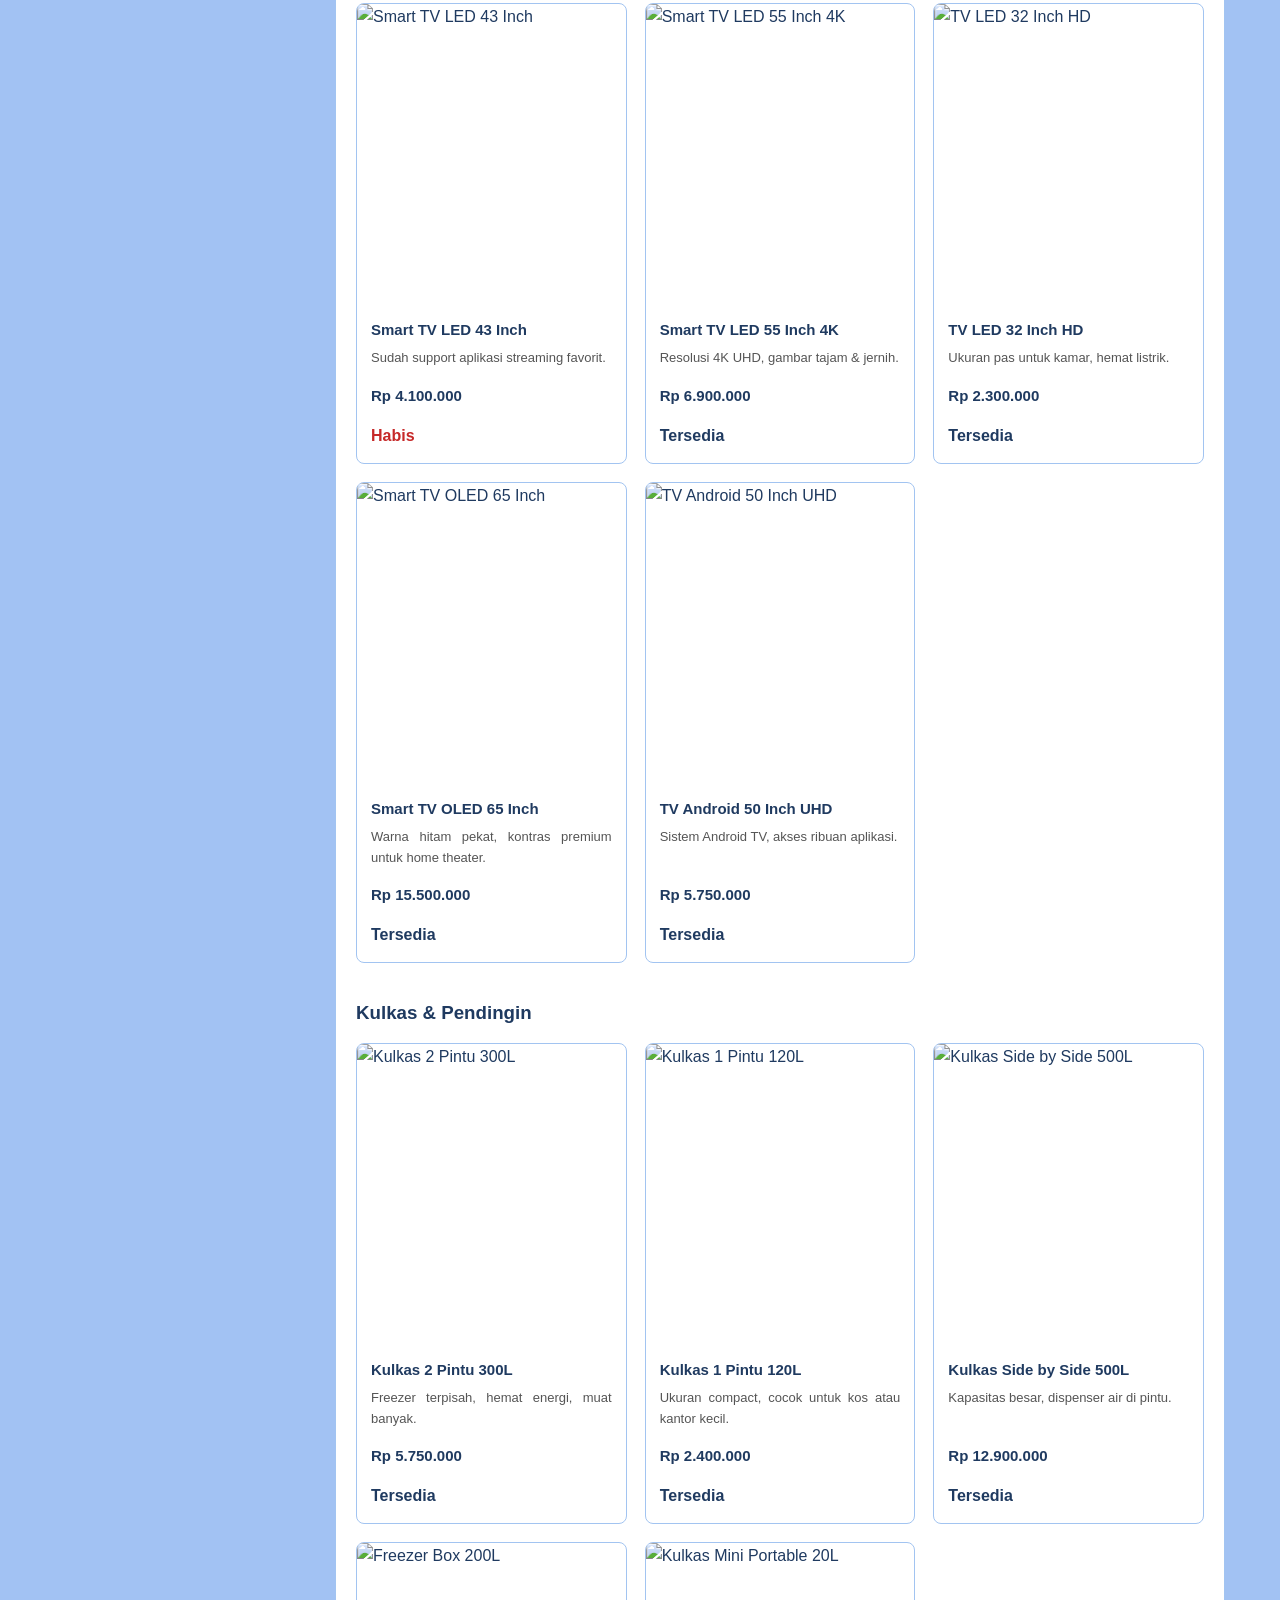
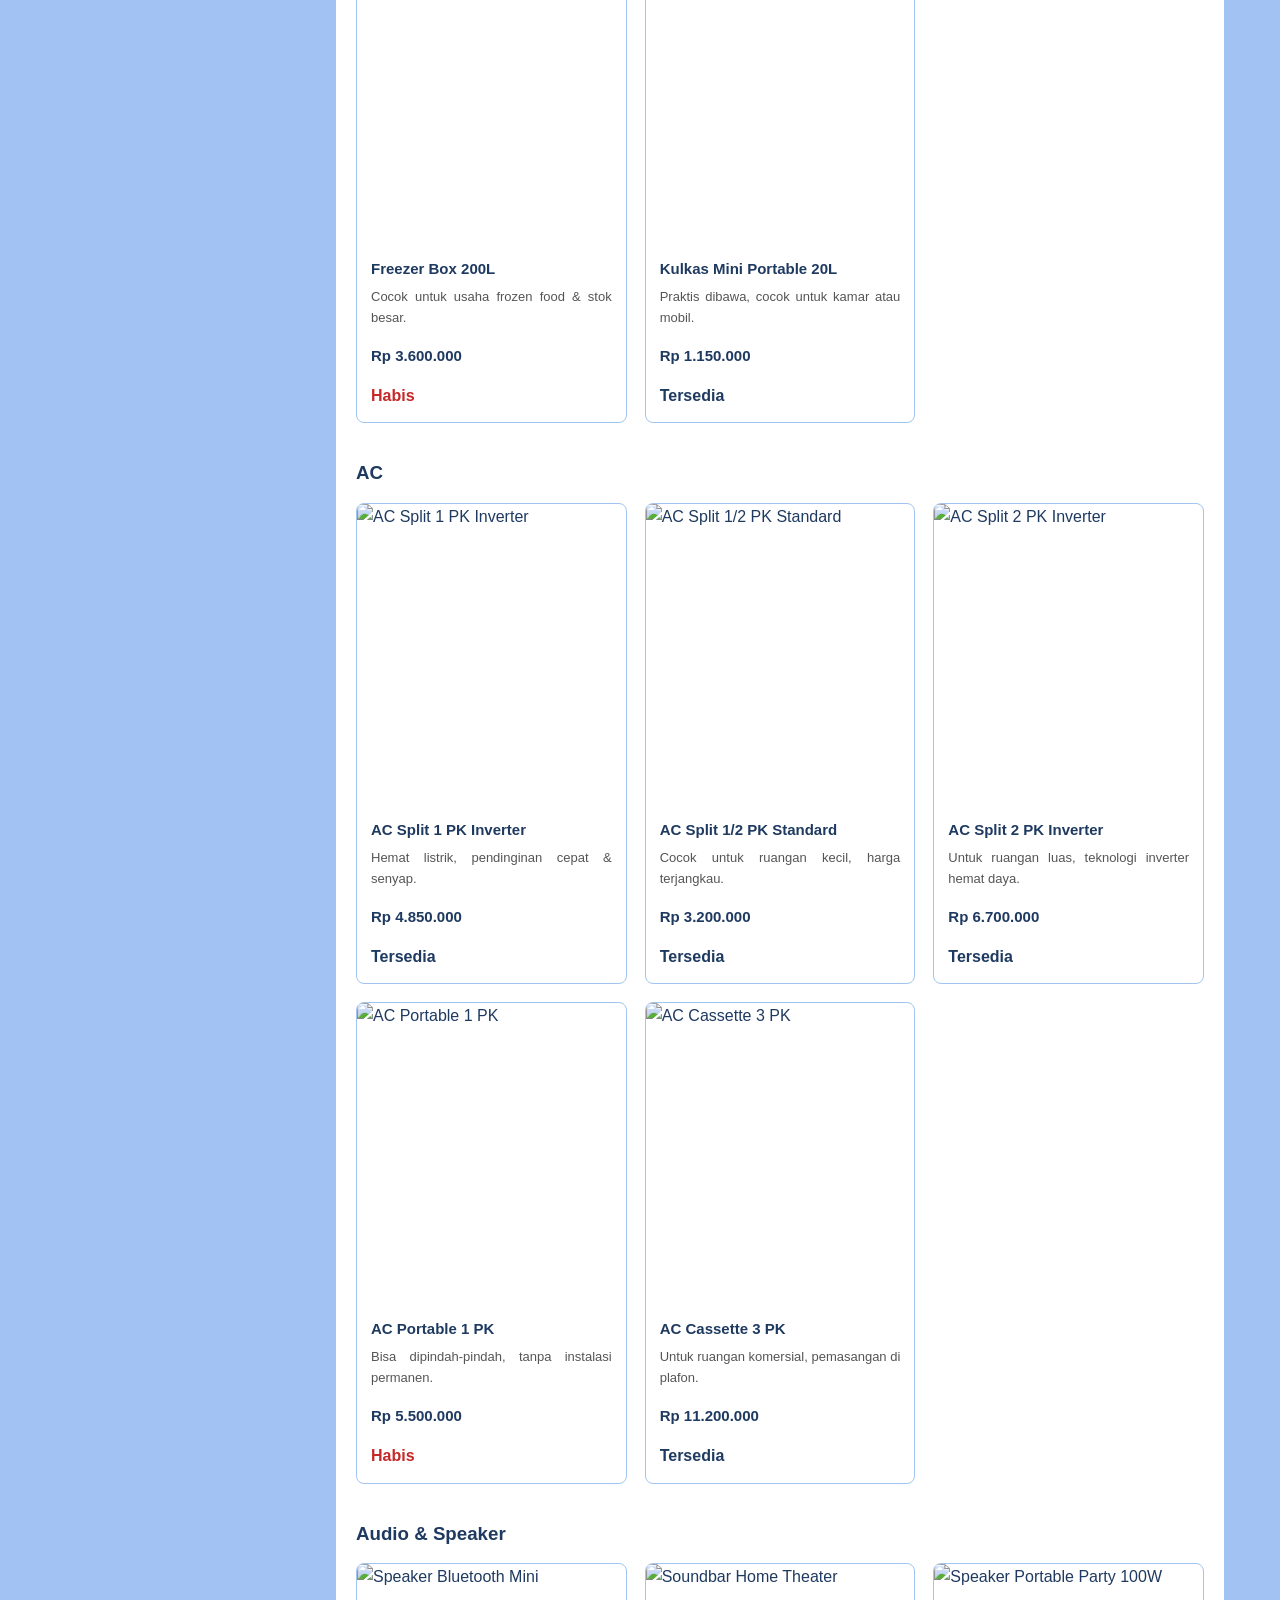
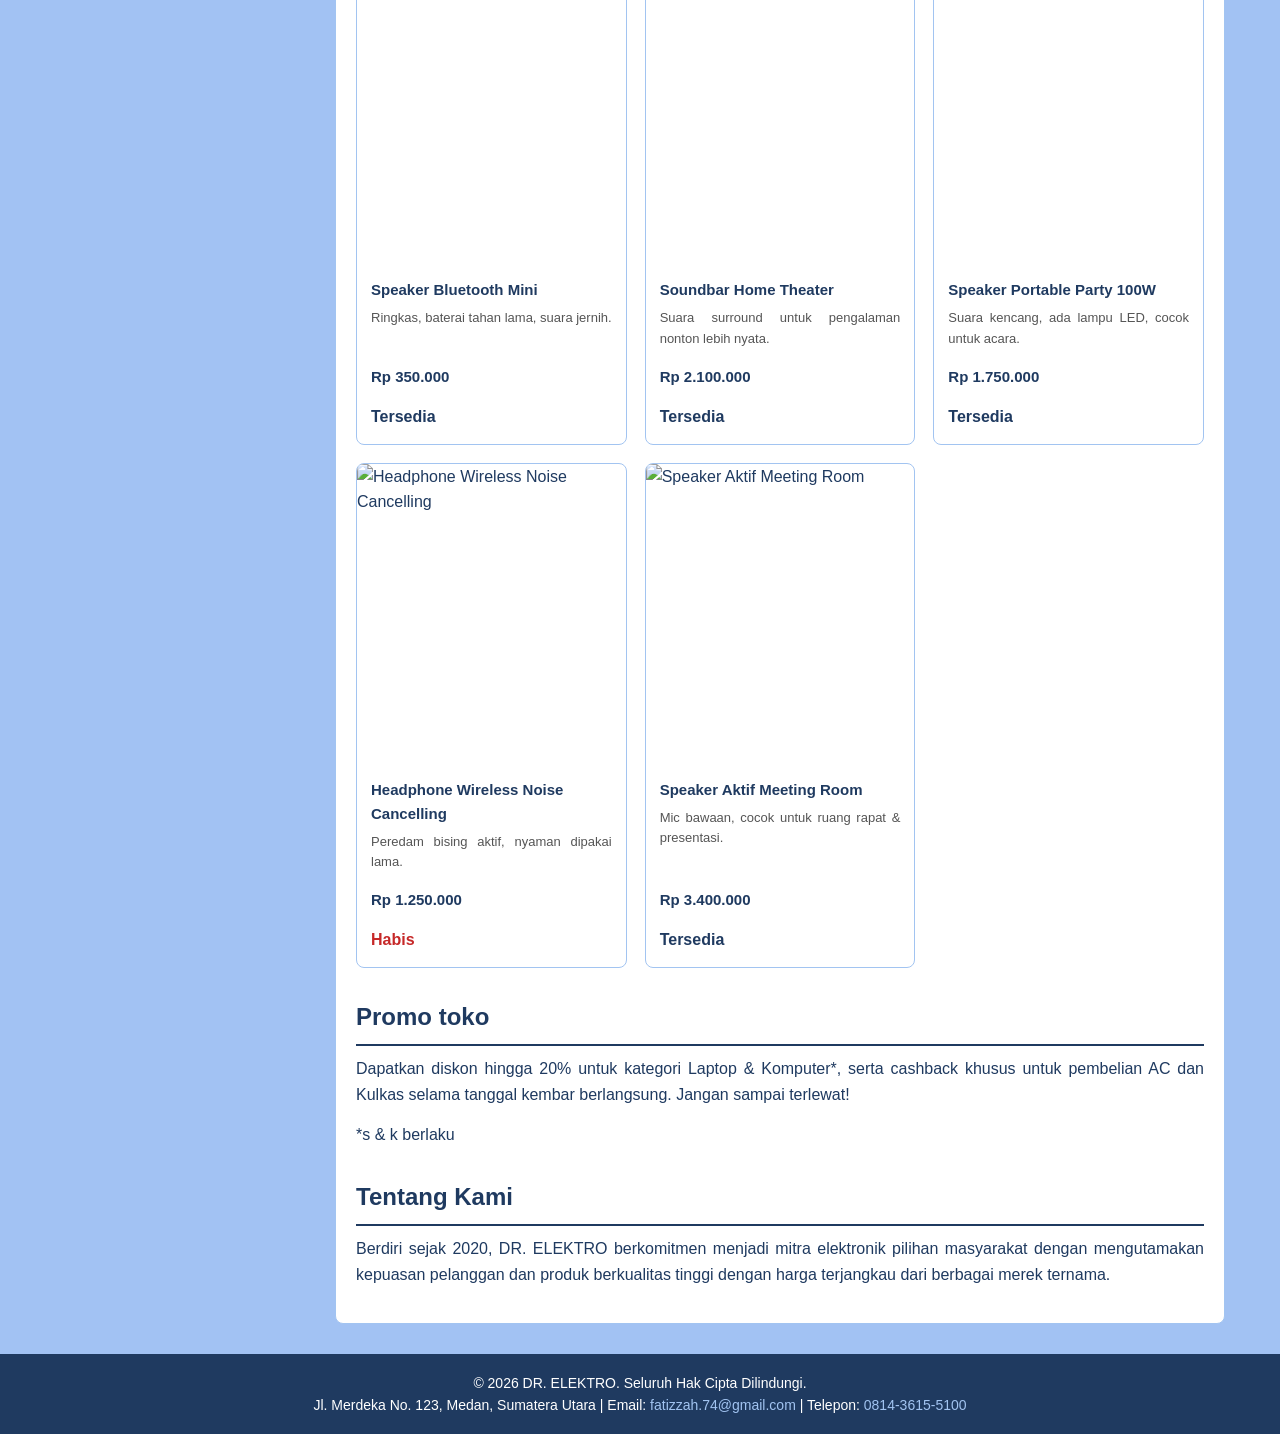
==== commit 2e7134d1: "Update links for Tugas 2 and Tugas 3" ====
--- a/index.html
+++ b/index.html
@@ -25,7 +25,8 @@
         <li><a href="#promo toko">Promo toko</a></li>
         <li><a href="#tentang">Tentang Kami</a></li>
         <li><a href="#kontak">Kontak</a></li>
-        <li><a href="#tugas3.html">Tugas 3</a></li>
+        <li><a href="tugas2.html">TUGAS 2</a></li>
+        <li><a href="tugas3.html">TUGAS 3</a></li>
       </ul>
     </nav>
 
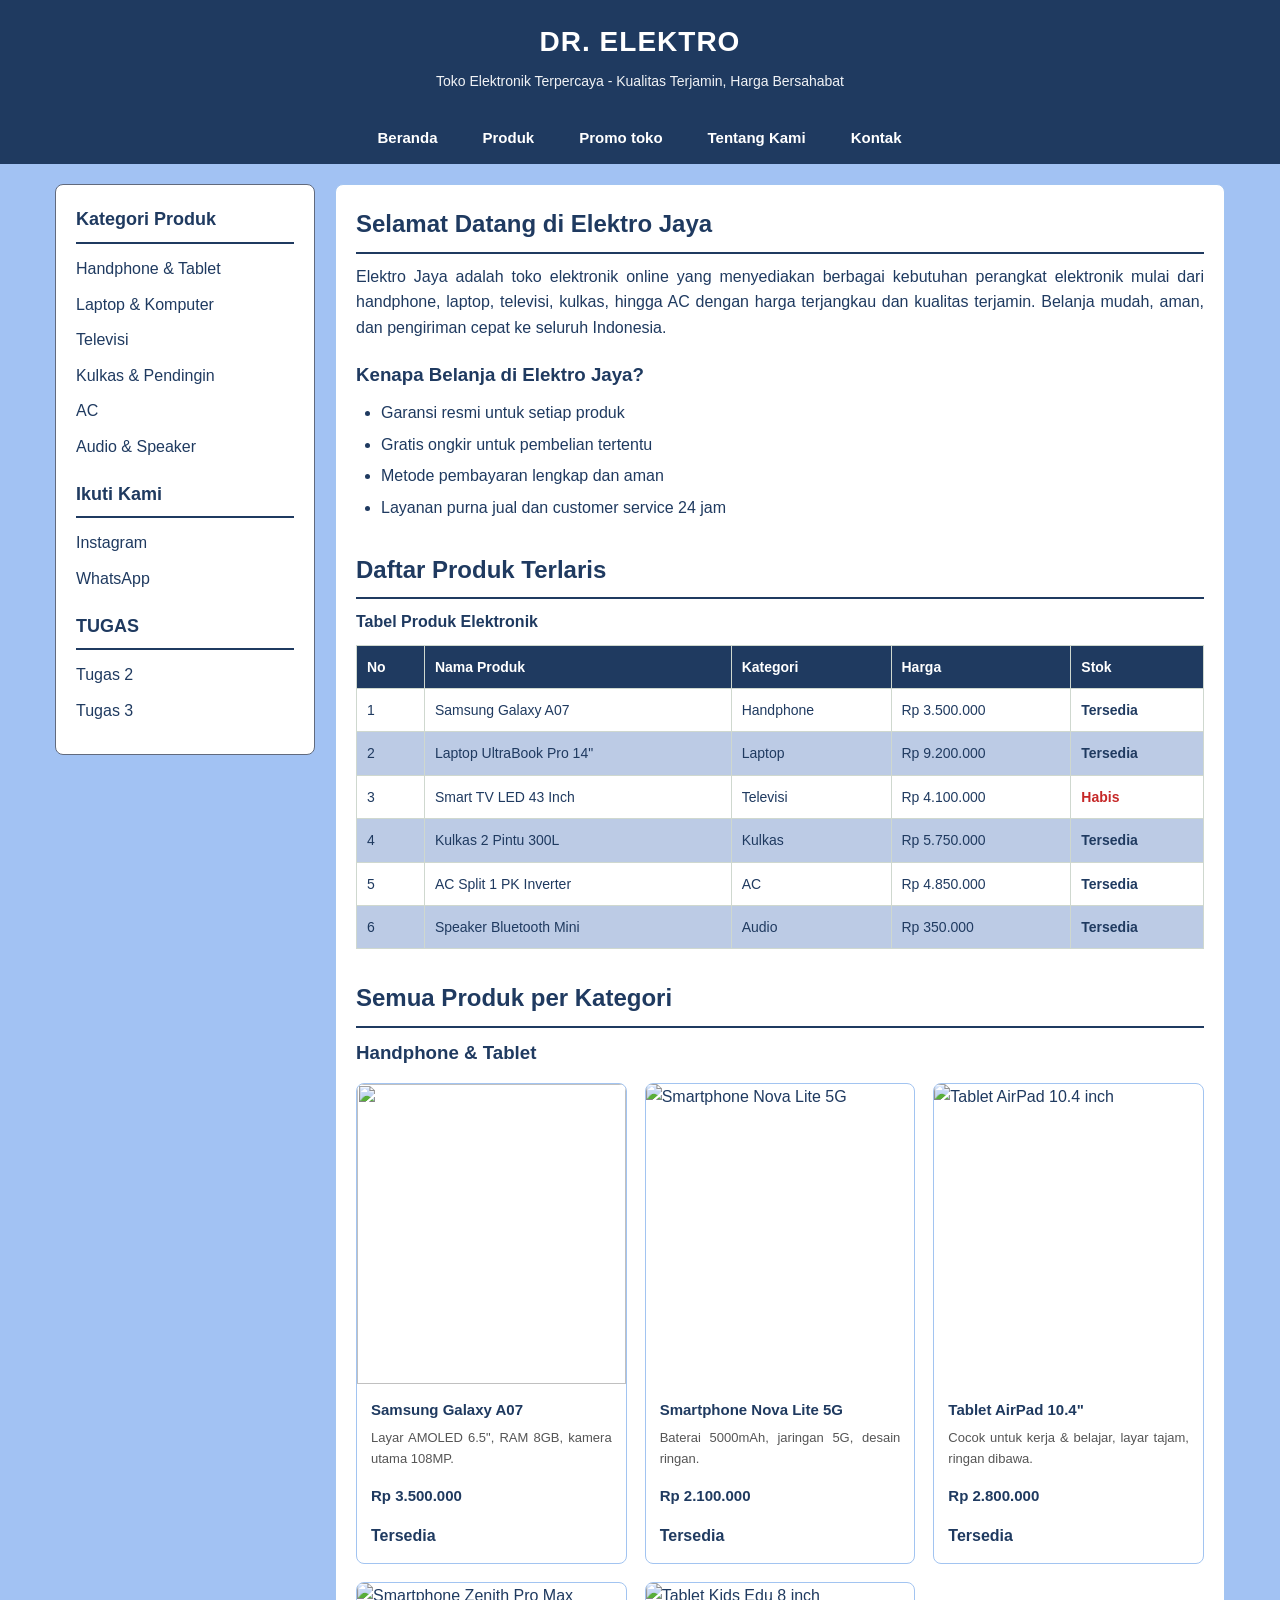
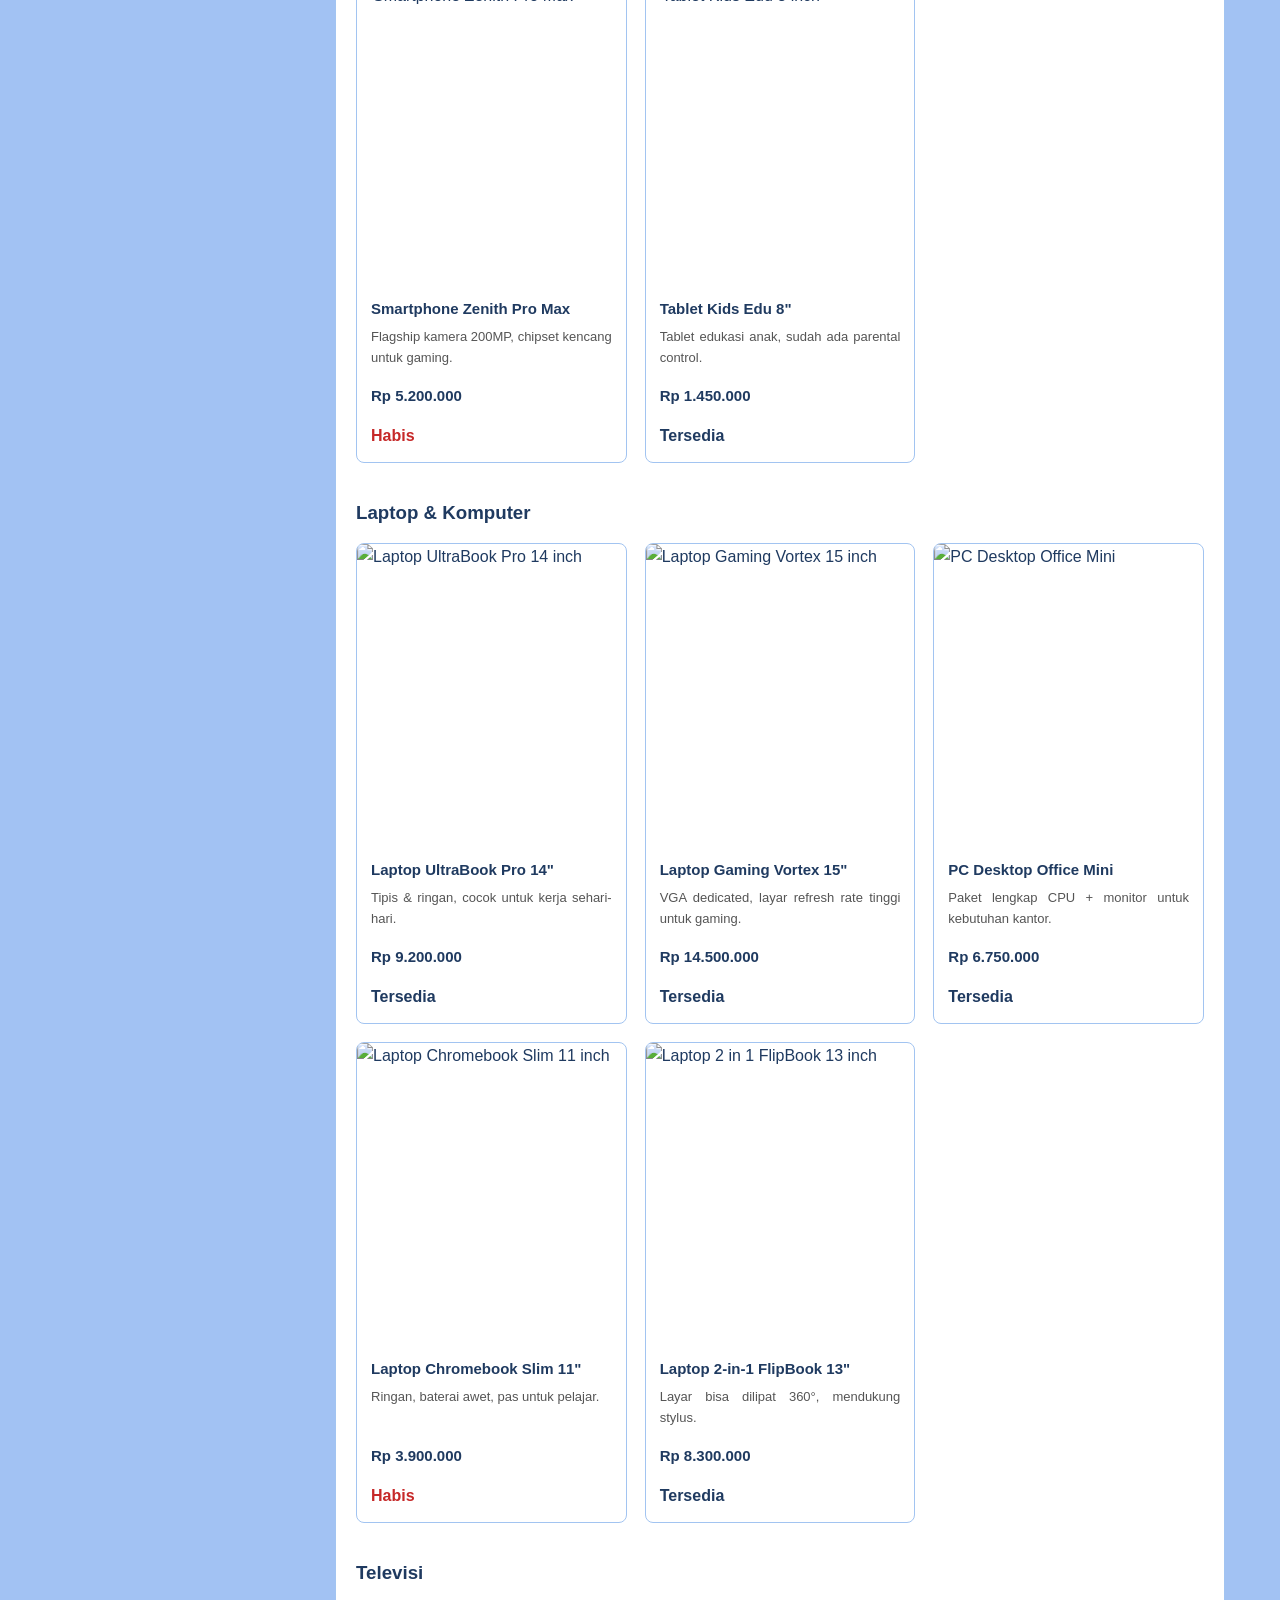
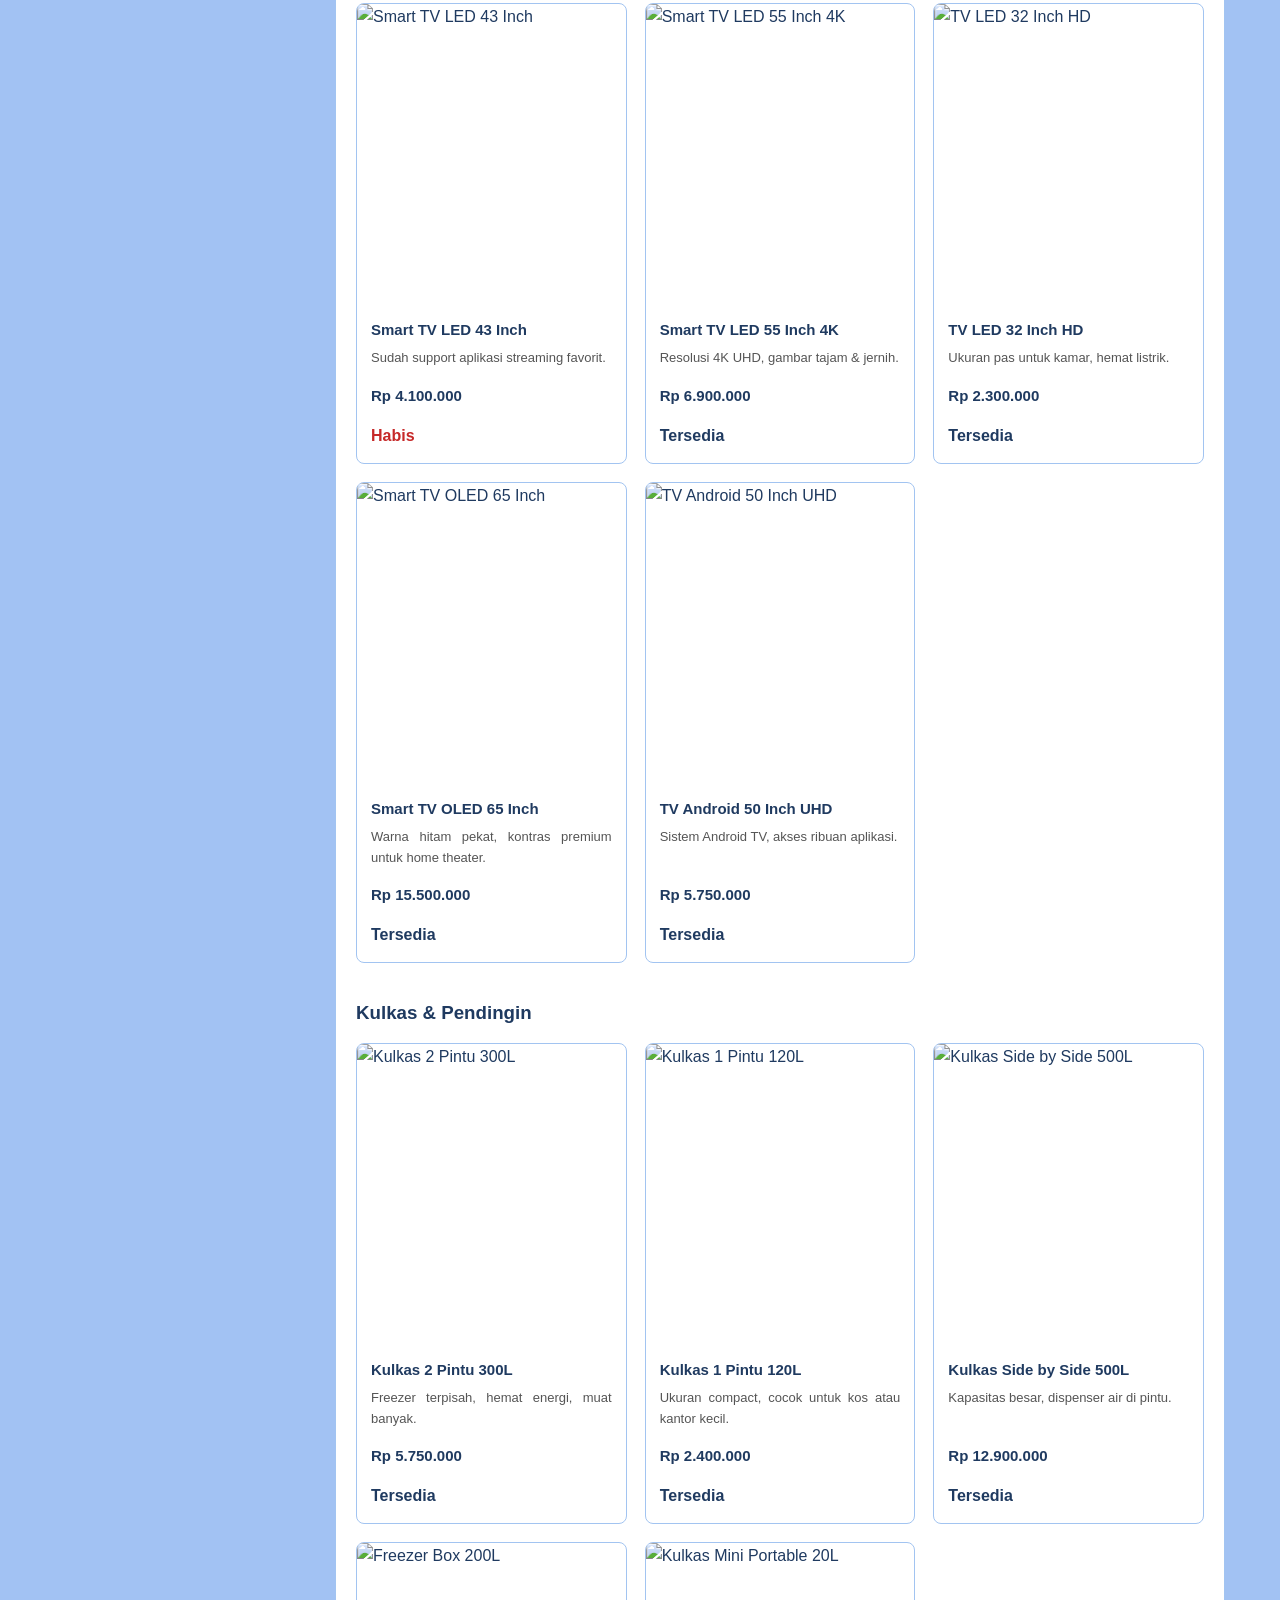
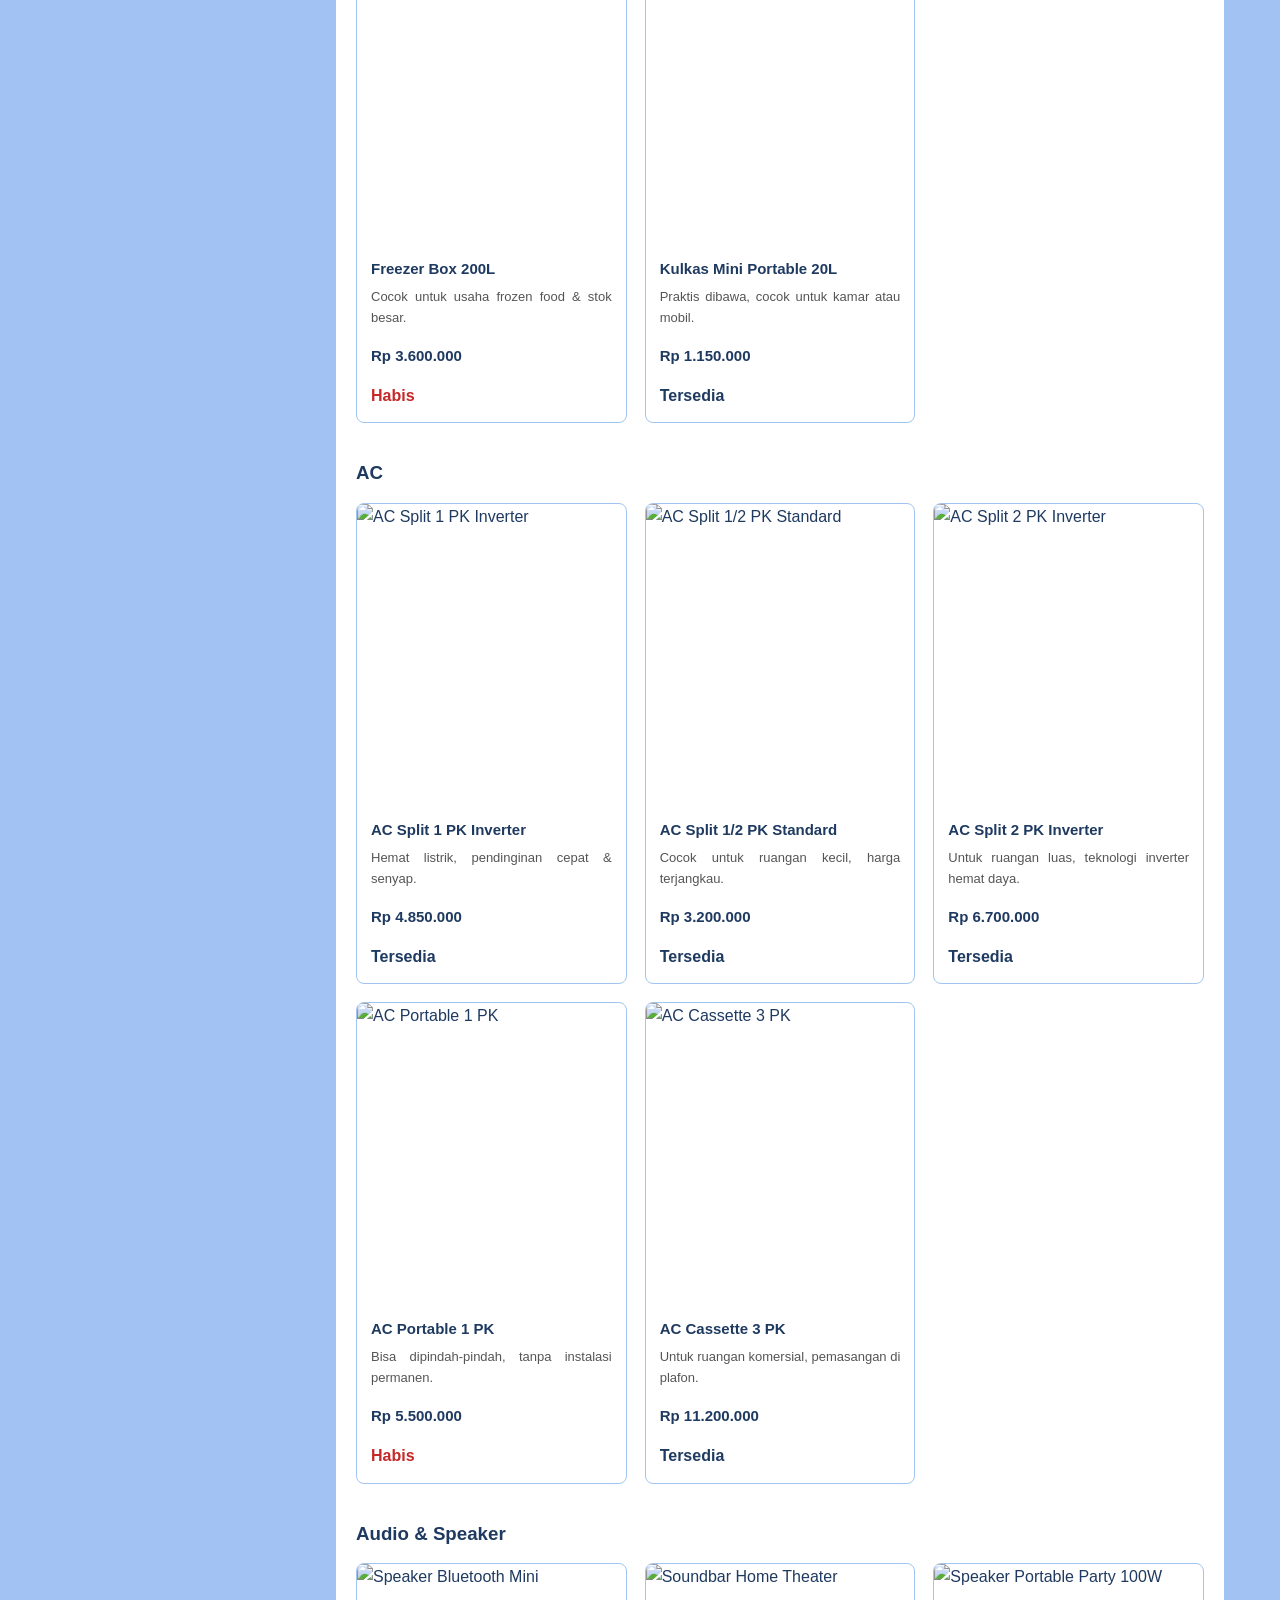
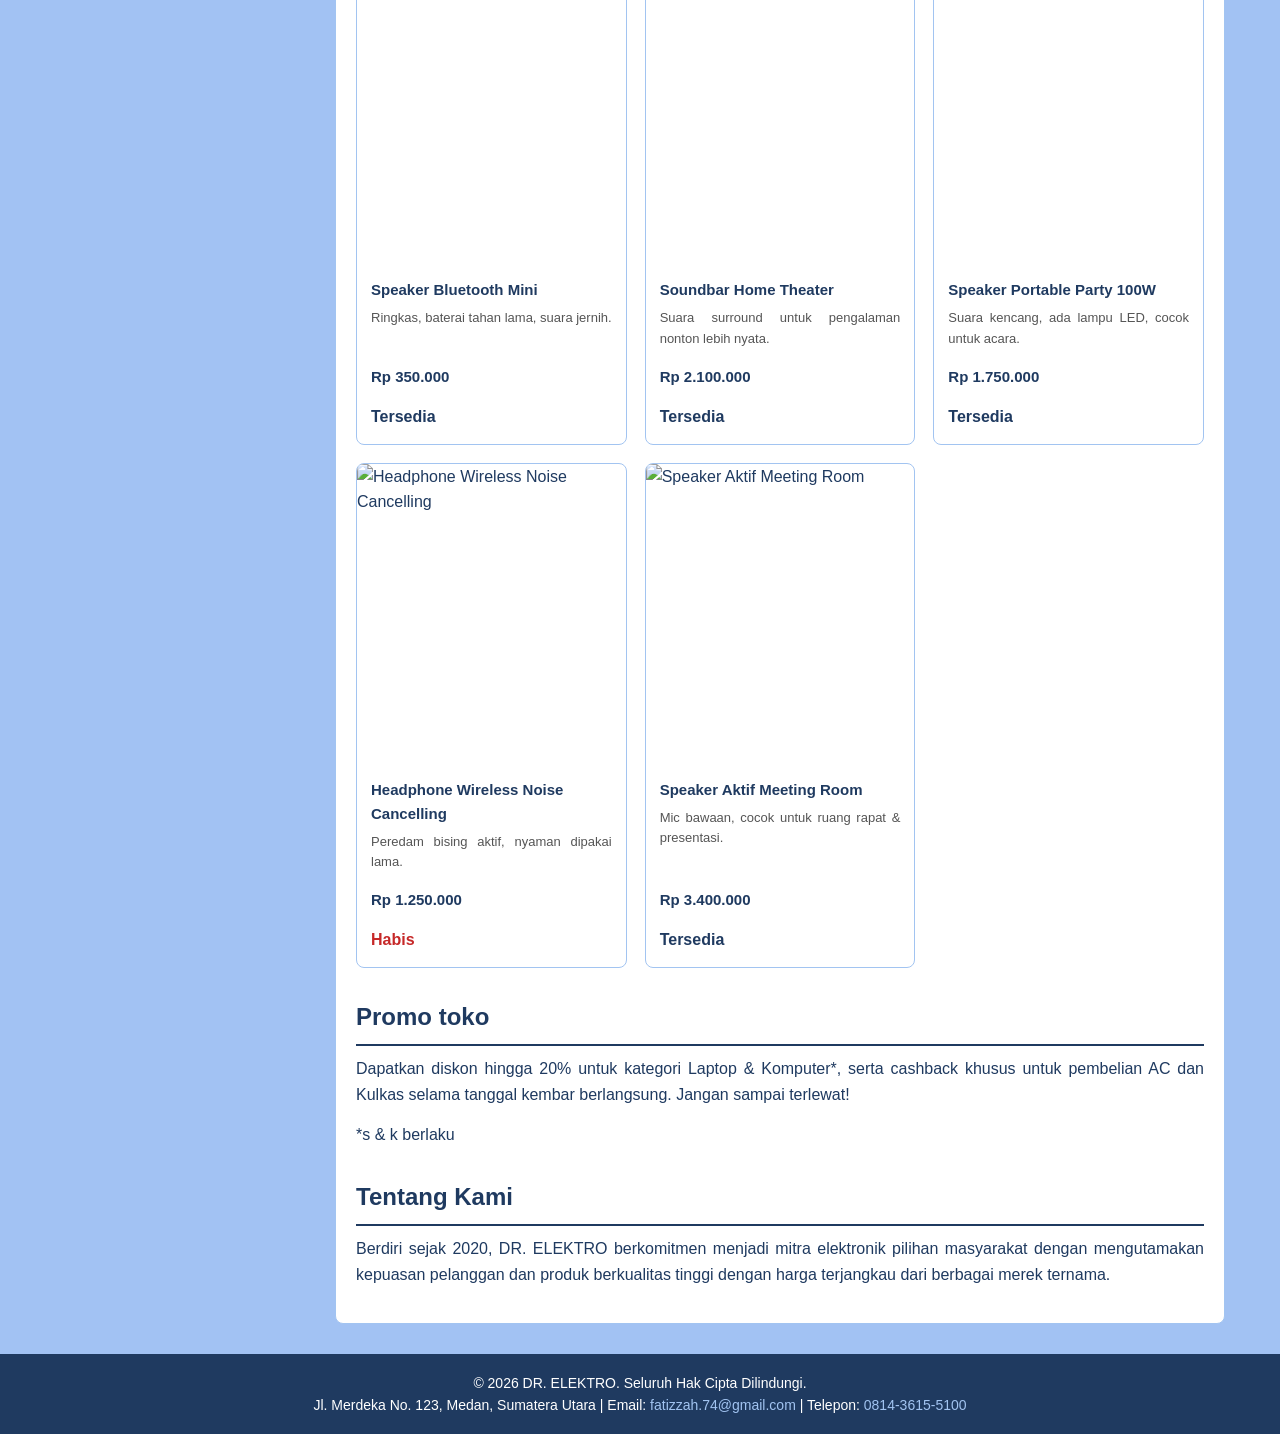
==== commit ecbe09a7: "Update task links in index.html Removed old task links and added new task section with links." ====
--- a/index.html
+++ b/index.html
@@ -25,8 +25,6 @@
         <li><a href="#promo toko">Promo toko</a></li>
         <li><a href="#tentang">Tentang Kami</a></li>
         <li><a href="#kontak">Kontak</a></li>
-        <li><a href="tugas2.html">TUGAS 2</a></li>
-        <li><a href="tugas3.html">TUGAS 3</a></li>
       </ul>
     </nav>
 
@@ -54,6 +52,14 @@
             <a href="https://wa.me/6281436155100" target="_blank">WhatsApp</a>
           </li>
         </ul>
+         <h2 style="margin-top: 20px">TUGAS</h2>
+        <ul>
+          <li>
+            <a href="tugas2.html" target="_blank">Tugas 2</a>
+          </li>
+          <li>
+            <a href="tugas3.html" target="_blank">Tugas 3</a>
+          </li>
       </aside>
 
       <!-- ===== ISI KONTEN WEB ===== -->
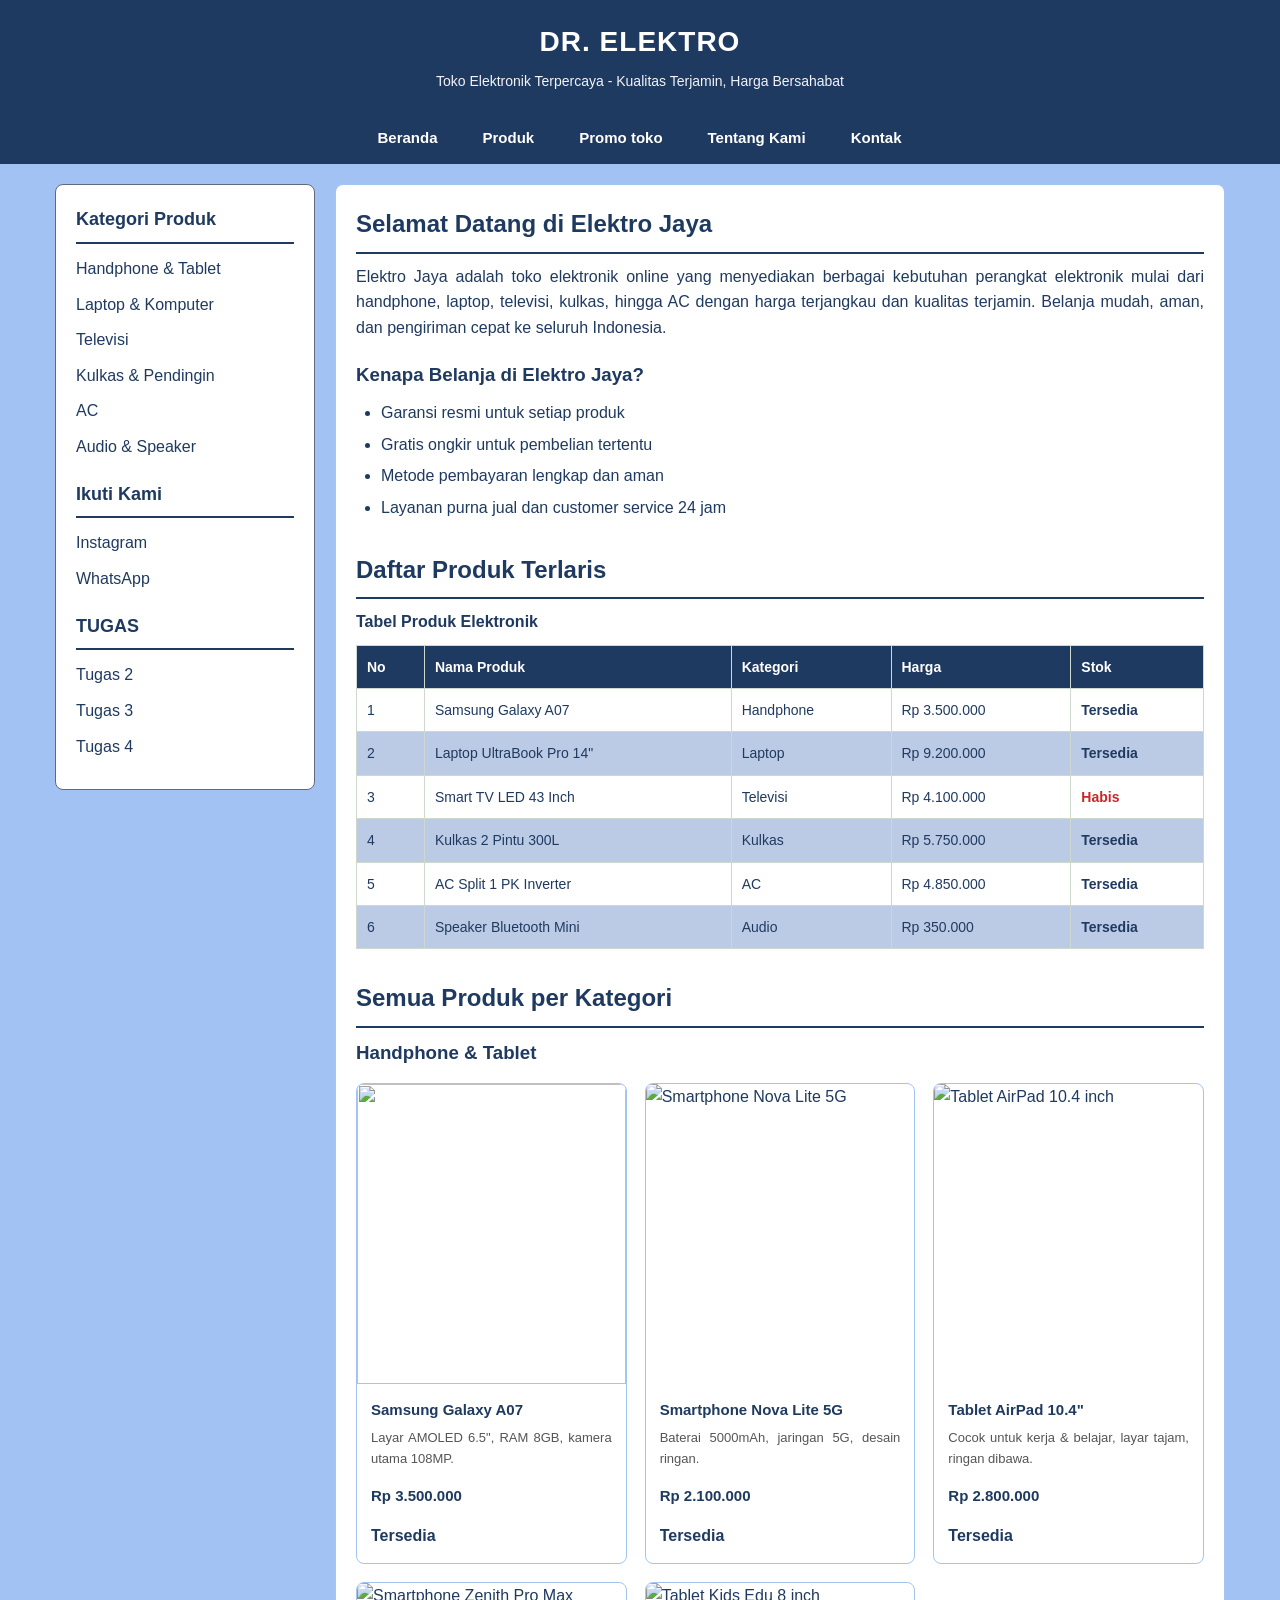
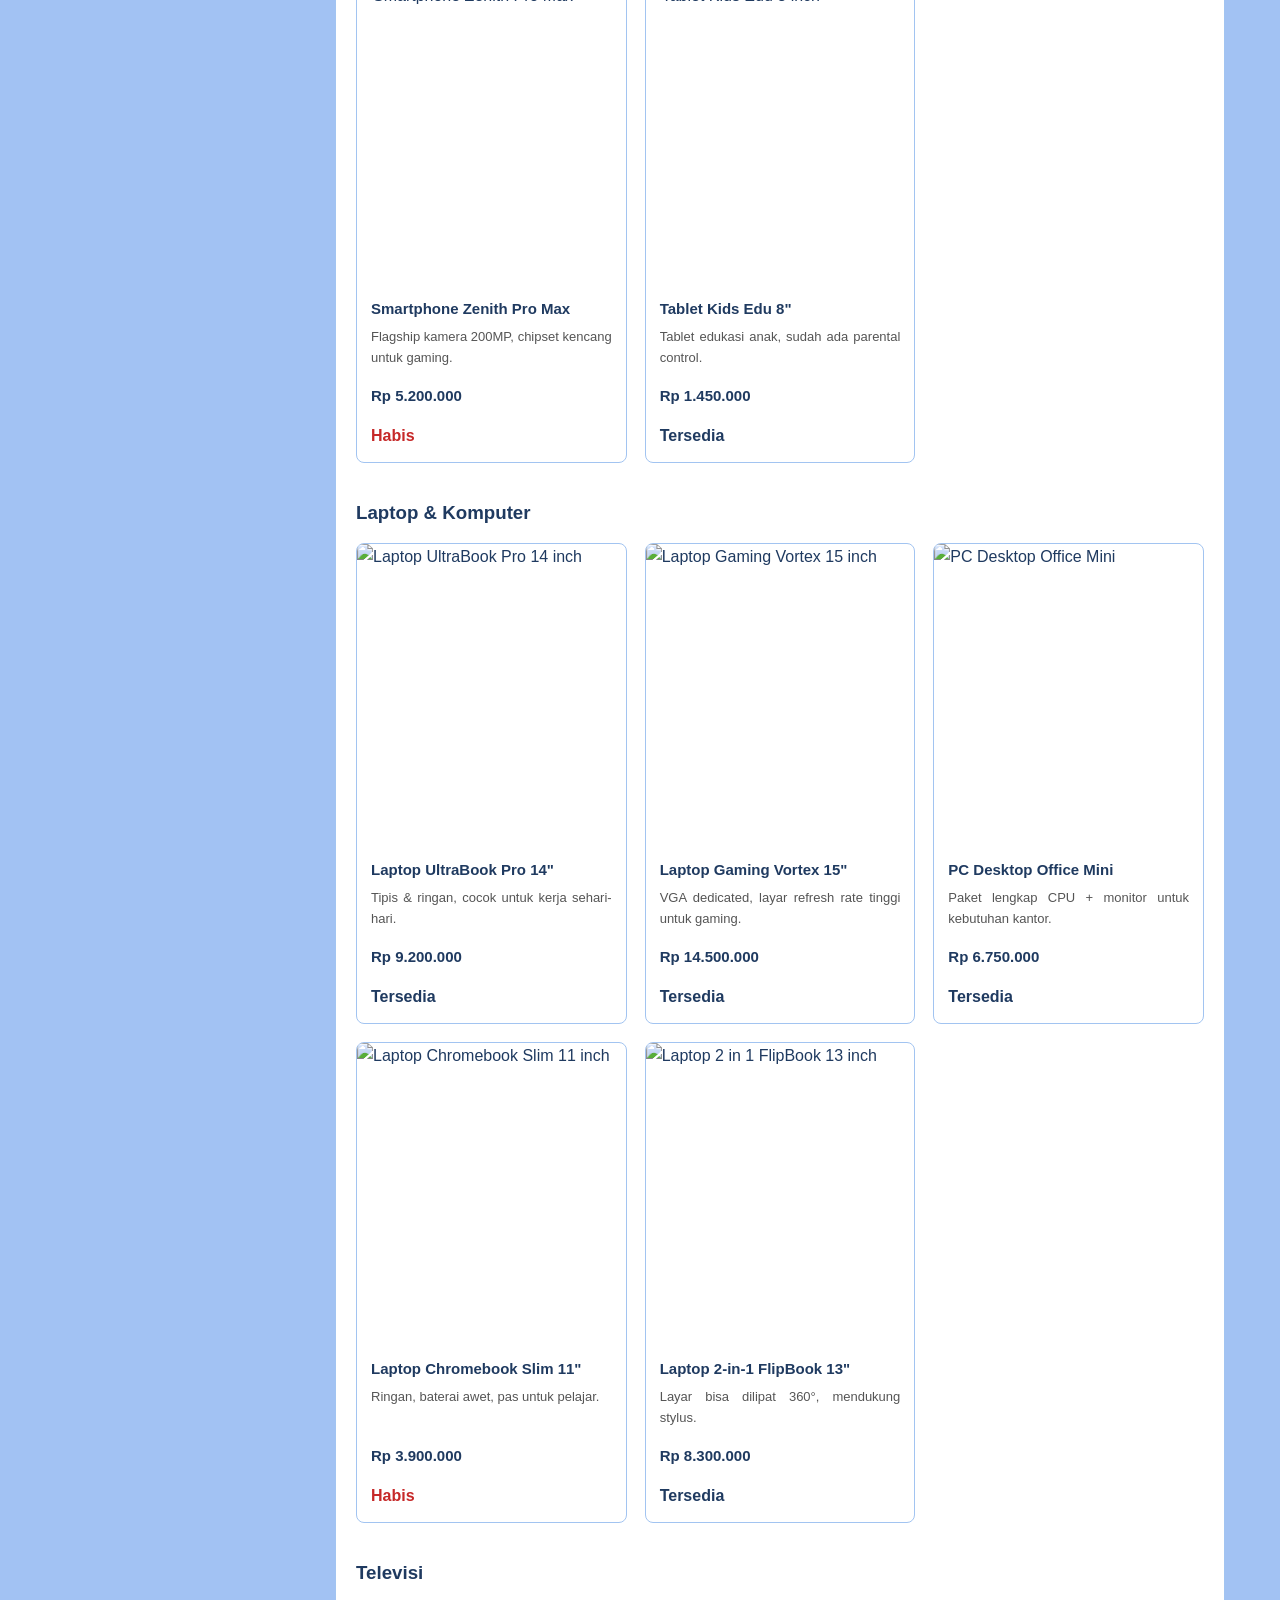
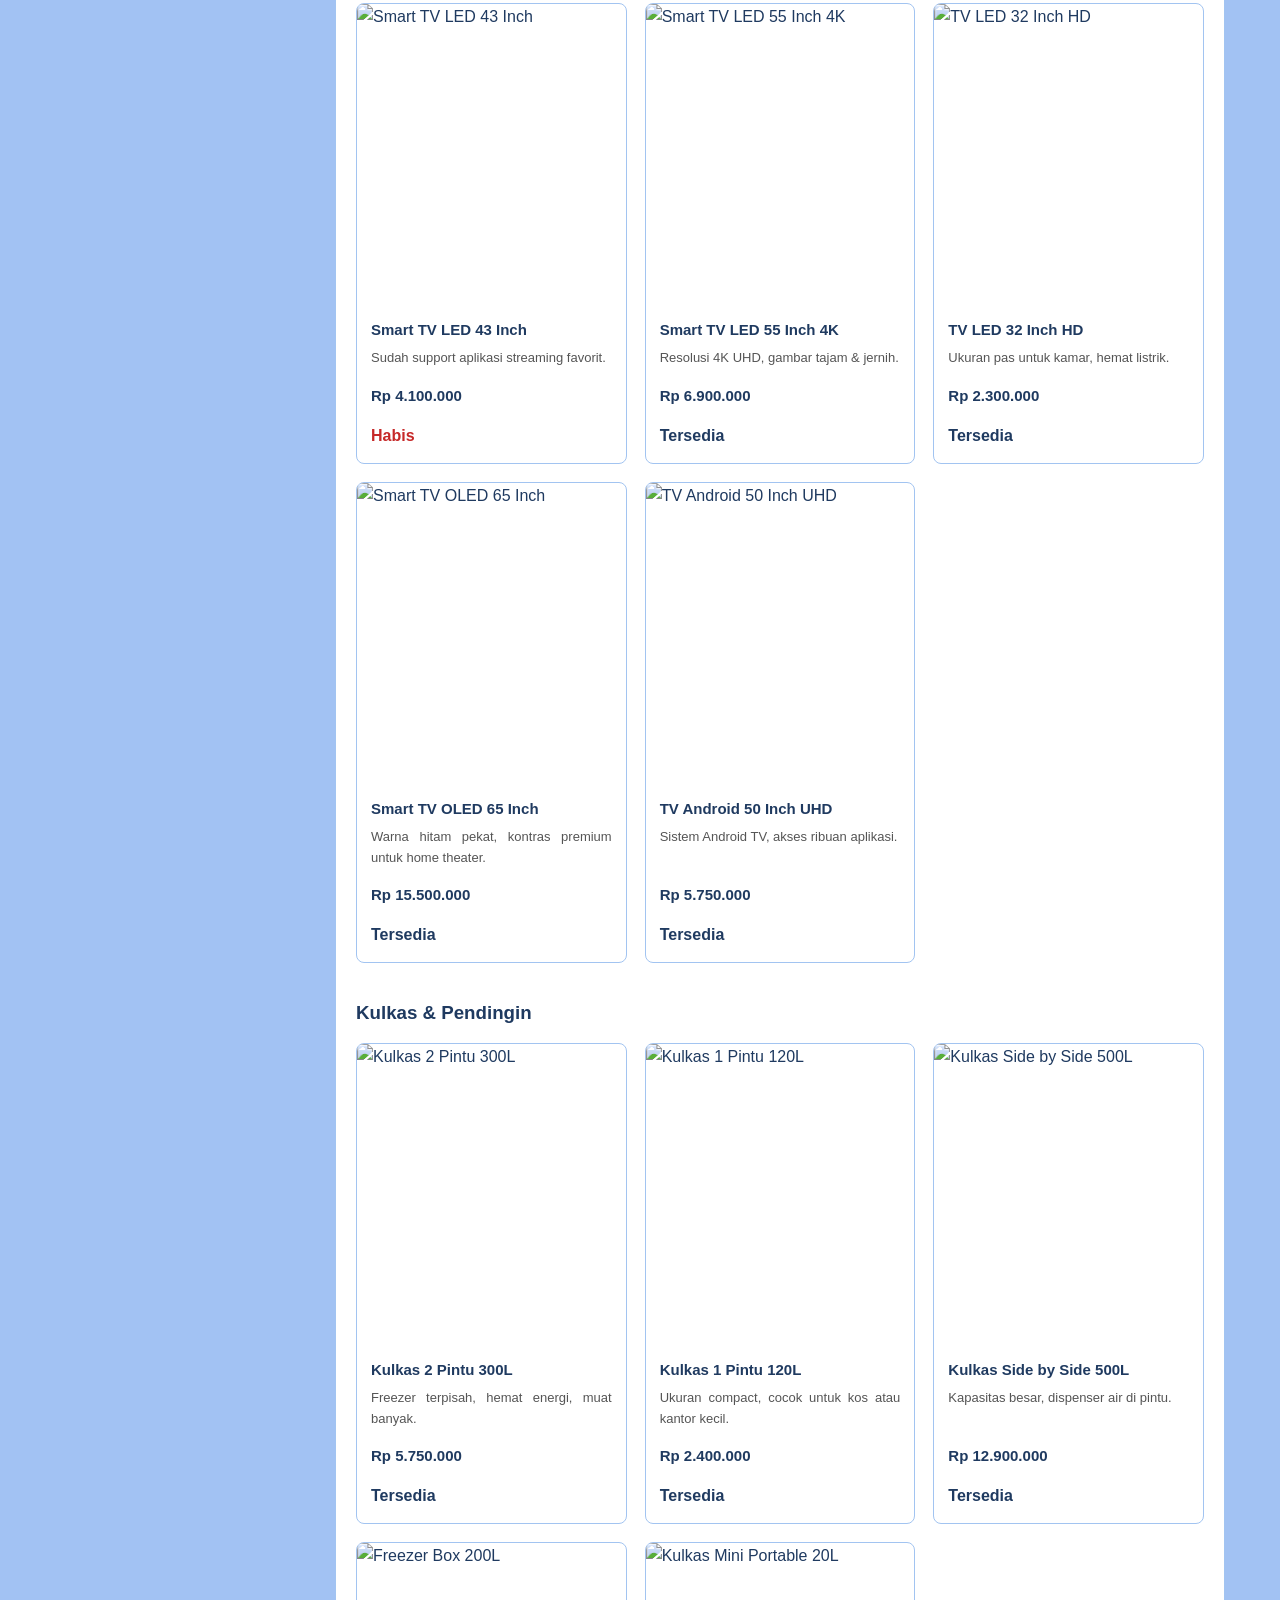
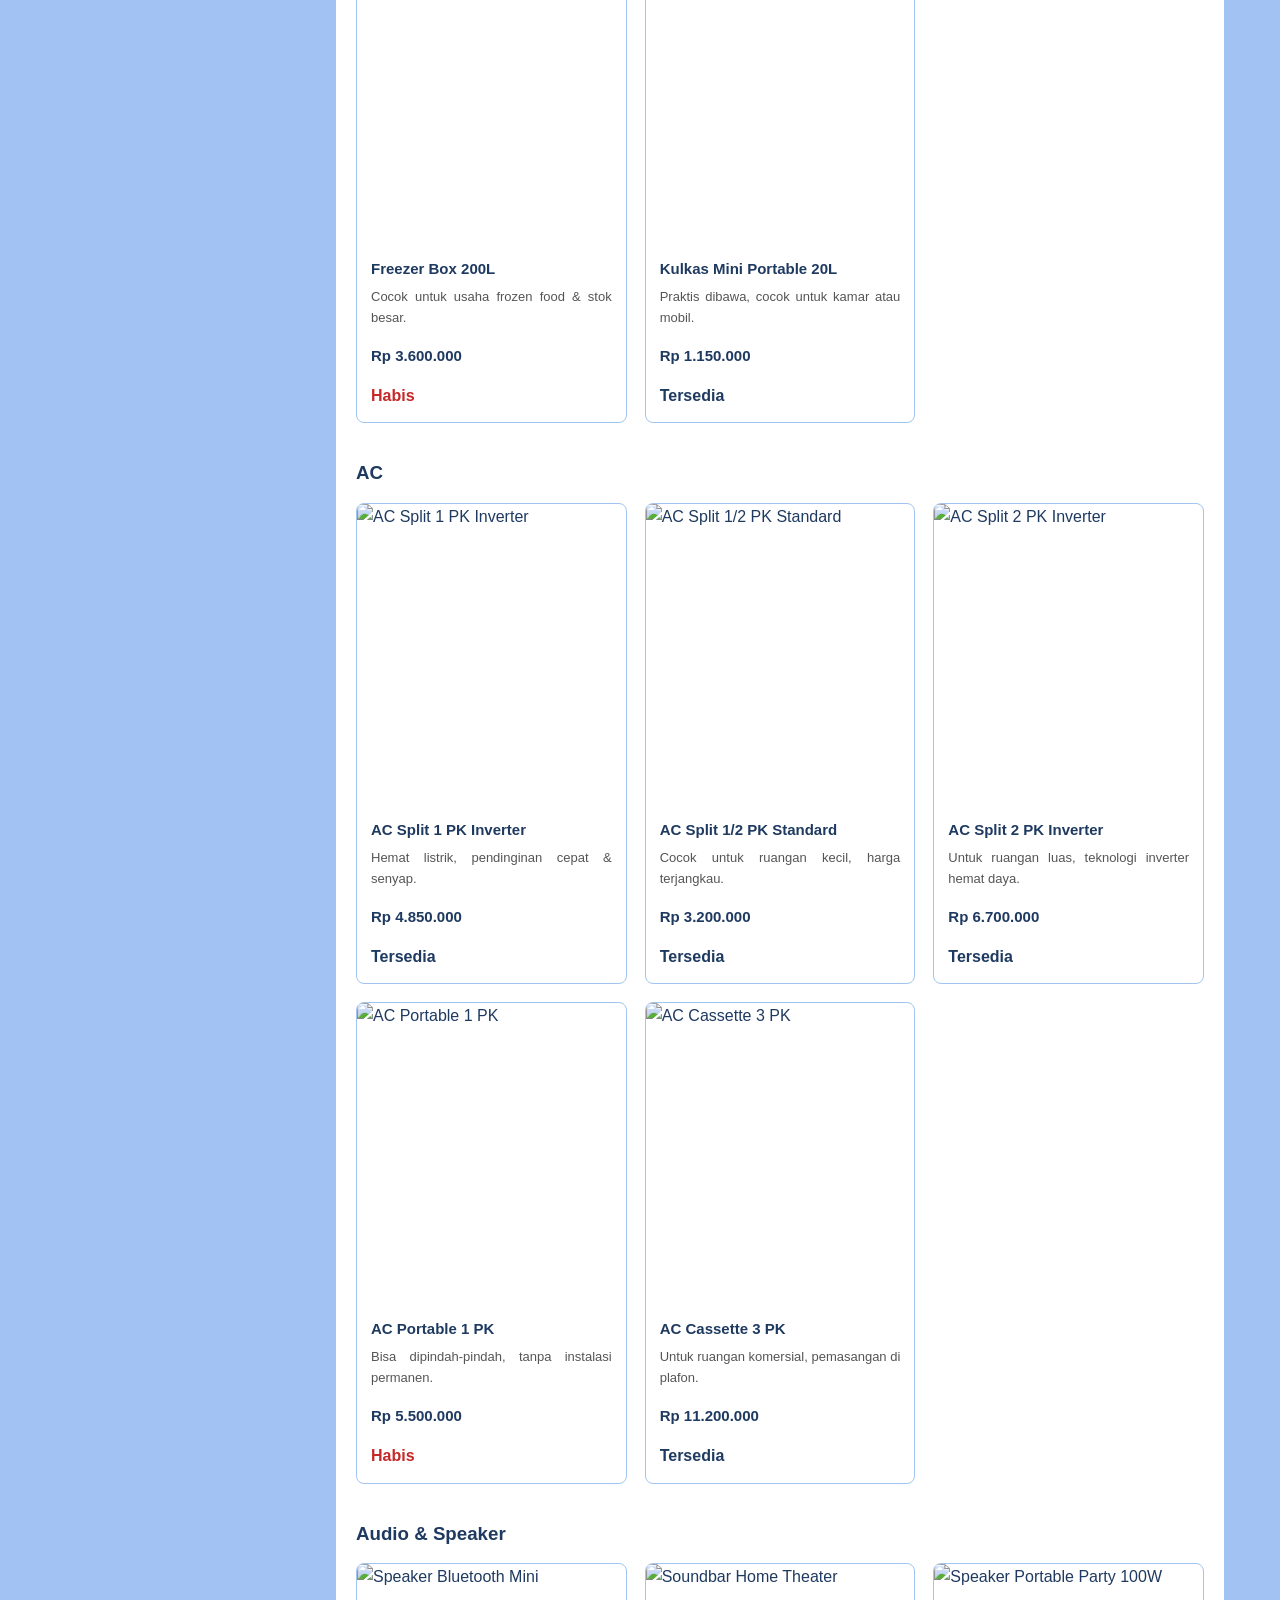
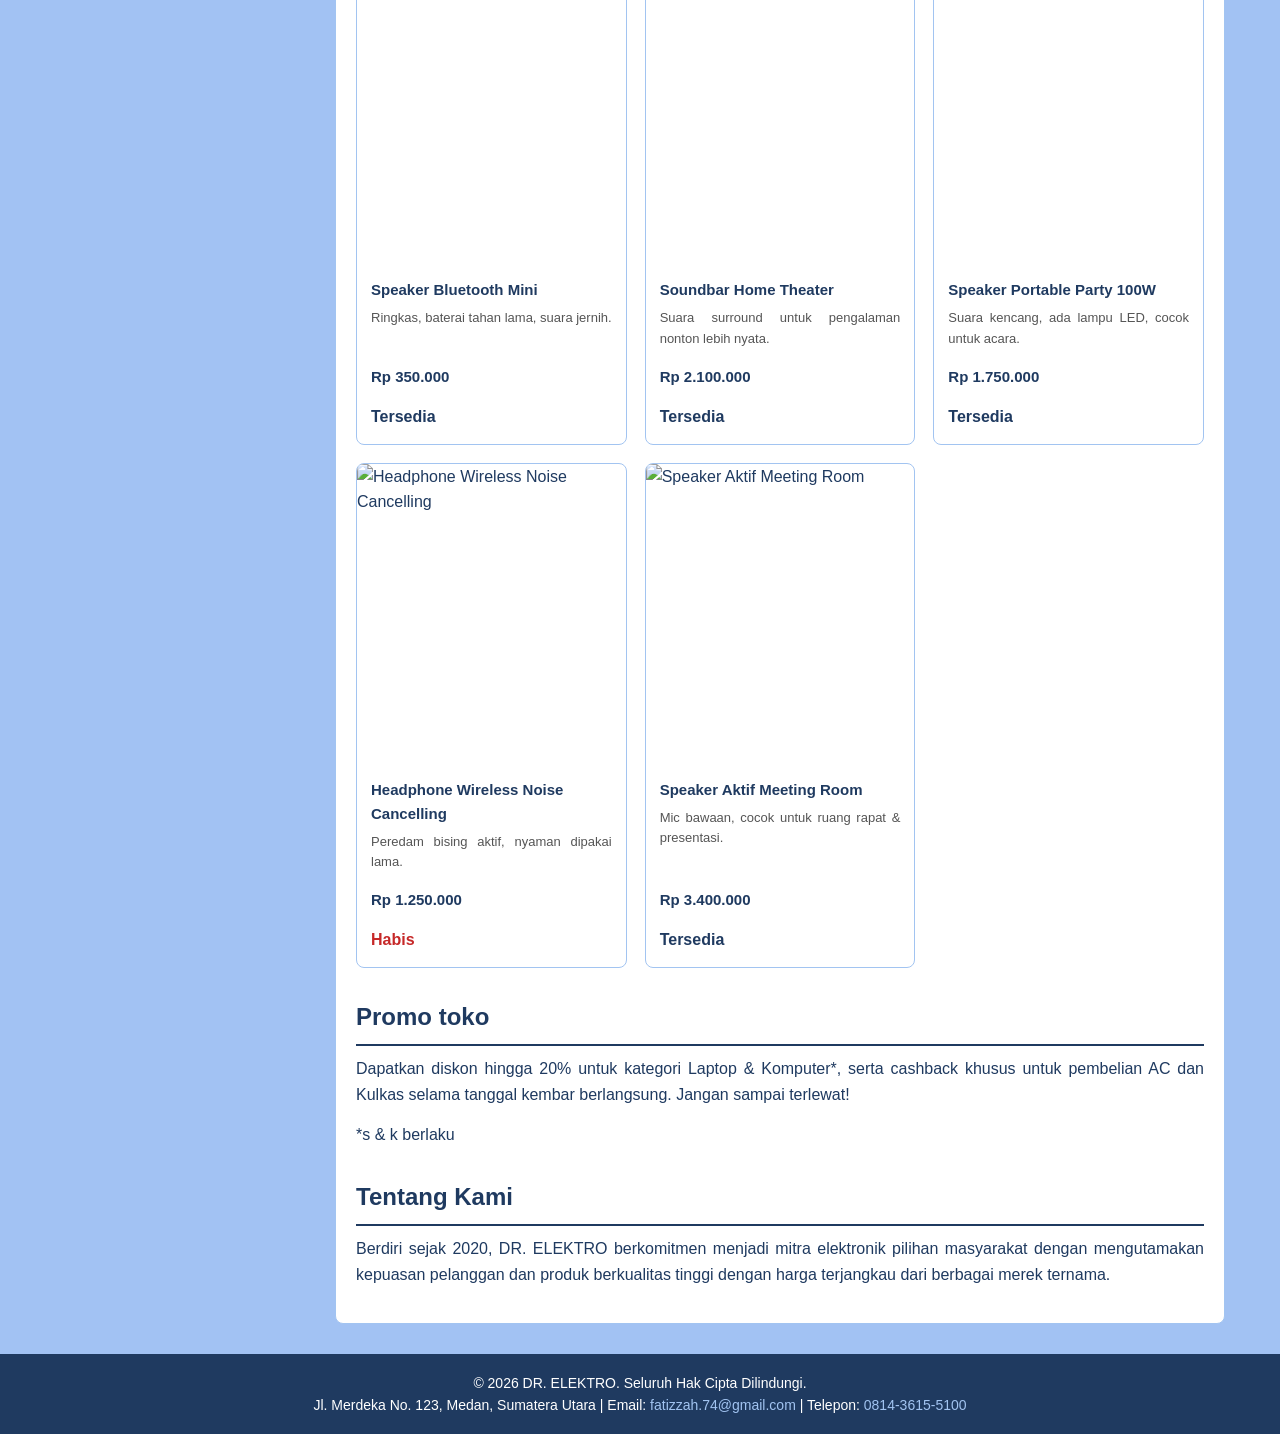
==== commit 6a3cbe49: "Add link to Tugas 4 in index.html" ====
--- a/index.html
+++ b/index.html
@@ -59,6 +59,9 @@
           </li>
           <li>
             <a href="tugas3.html" target="_blank">Tugas 3</a>
+          </li>
+          <li>
+            <a href="tugas4.html" target="_blank">Tugas 4</a>
           </li>
       </aside>
 
